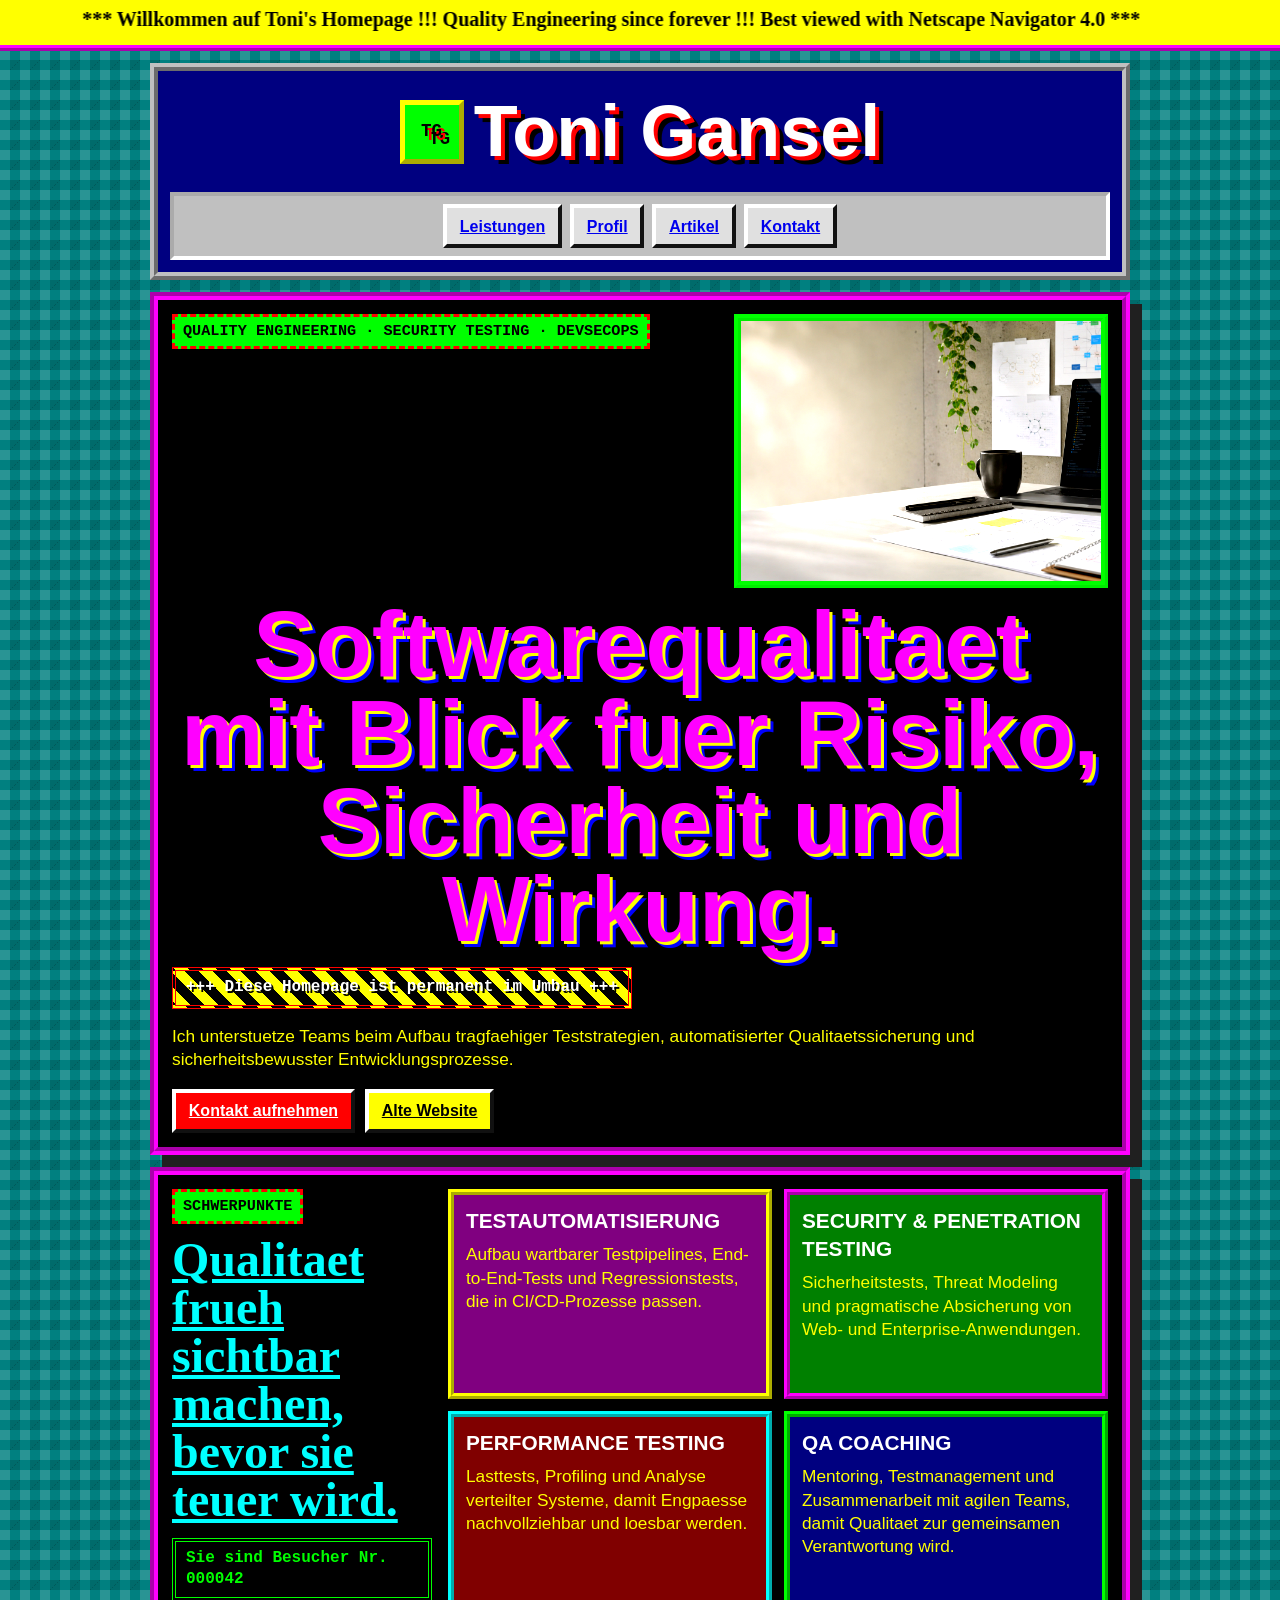
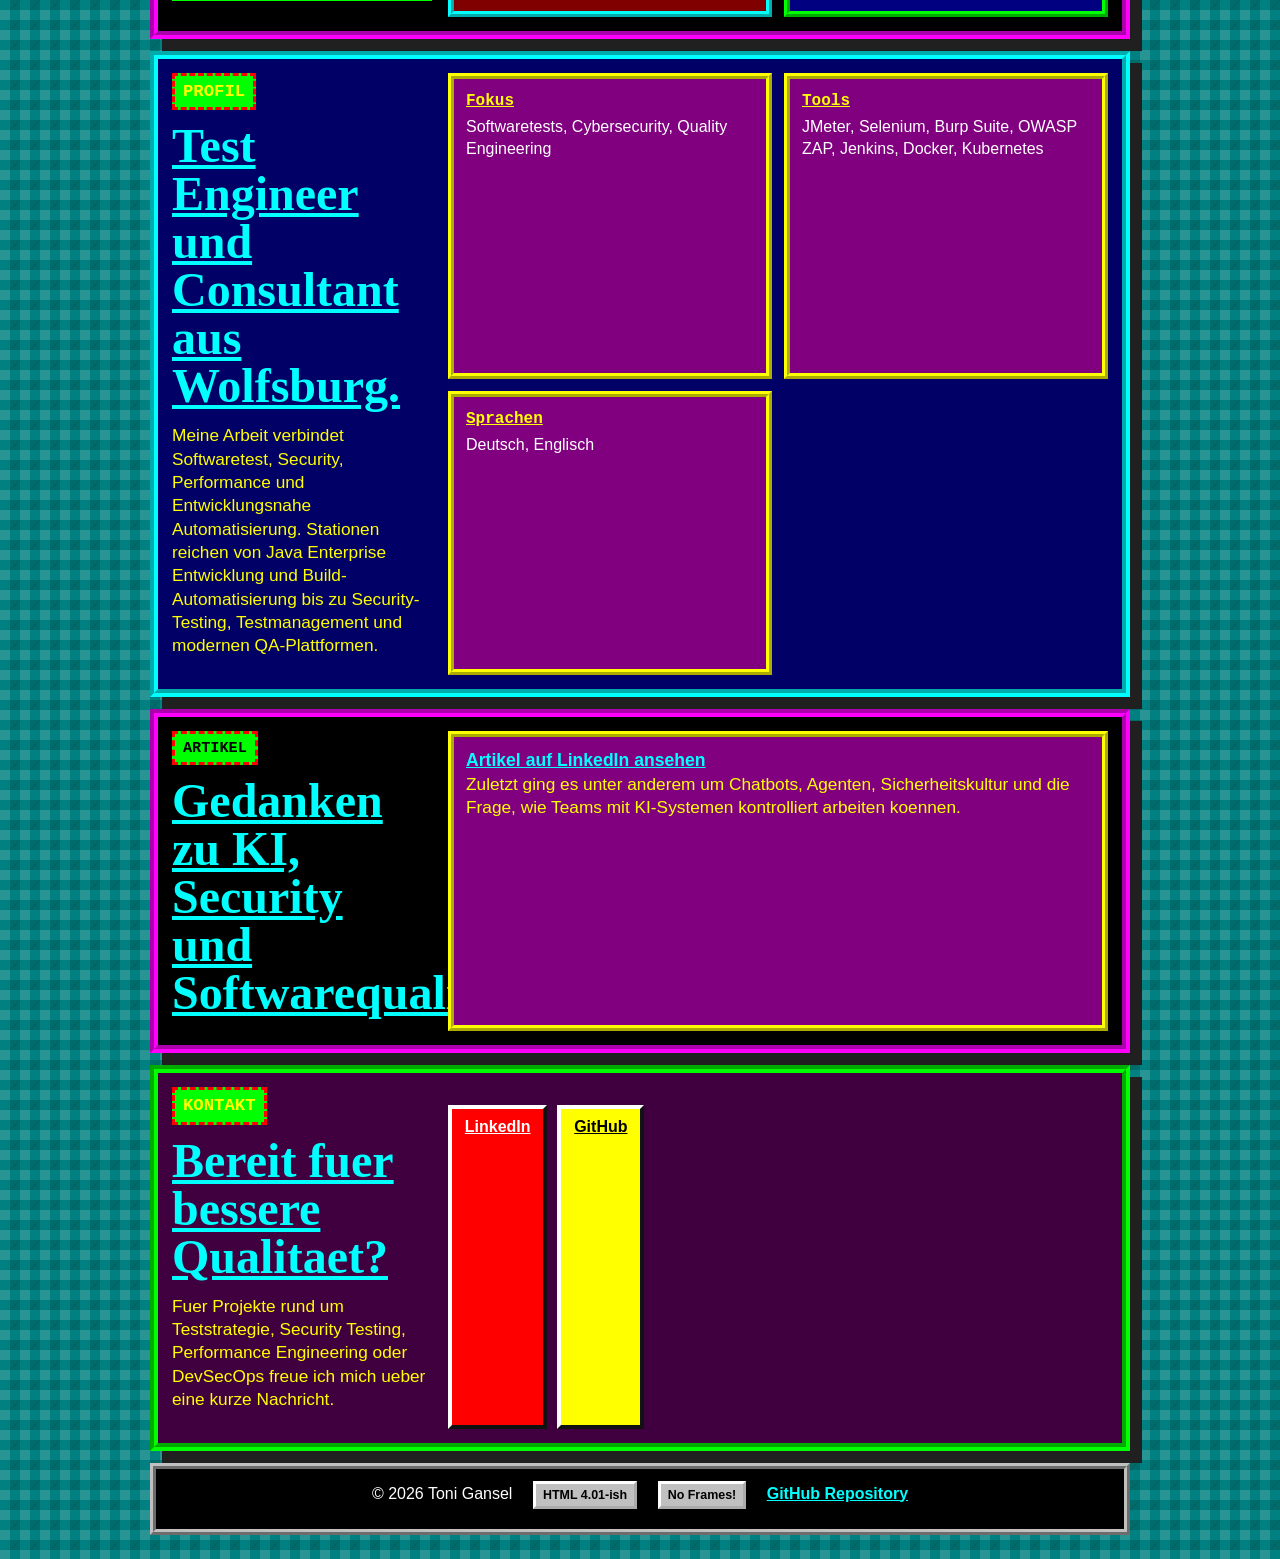
==== index.html @ 84cd5fd4 "Initialize personal website" ====
<!doctype html>
<html lang="de">
  <head>
    <meta charset="utf-8">
    <meta name="viewport" content="width=device-width, initial-scale=1">
    <title>Toni Gansel | Quality Engineering & Security Testing</title>
    <meta
      name="description"
      content="Toni Gansel begleitet Teams bei Quality Engineering, Security Testing, Testautomatisierung, Performance Testing und DevSecOps."
    >
    <meta property="og:title" content="Toni Gansel | Quality Engineering & Security Testing">
    <meta
      property="og:description"
      content="Quality Engineering, Security Testing, Testautomatisierung und DevSecOps fuer robuste Software."
    >
    <meta property="og:type" content="website">
    <meta property="og:image" content="assets/quality-workspace.png">
    <link rel="stylesheet" href="styles.css">
  </head>
  <body>
    <div class="top-strip">
      <marquee behavior="alternate" scrollamount="7">*** Willkommen auf Toni's Homepage !!! Quality Engineering since forever !!! Best viewed with Netscape Navigator 4.0 ***</marquee>
    </div>
    <header class="site-header" aria-label="Hauptnavigation">
      <a class="brand" href="#top" aria-label="Toni Gansel">
        <span class="brand-mark">TG</span>
        <span>Toni Gansel</span>
      </a>
      <nav class="nav-links">
        <a href="#leistungen">Leistungen</a>
        <a href="#profil">Profil</a>
        <a href="#artikel">Artikel</a>
        <a href="#kontakt">Kontakt</a>
      </nav>
    </header>

    <main id="top">
      <section class="hero" aria-labelledby="hero-title">
        <div class="hero-media" aria-hidden="true"></div>
        <div class="hero-overlay"></div>
        <div class="hero-content">
          <p class="eyebrow">Quality Engineering · Security Testing · DevSecOps</p>
          <h1 id="hero-title">Softwarequalitaet mit Blick fuer Risiko, Sicherheit und Wirkung.</h1>
          <p class="under-construction">+++ Diese Homepage ist permanent im Umbau +++</p>
          <p class="hero-copy">
            Ich unterstuetze Teams beim Aufbau tragfaehiger Teststrategien, automatisierter
            Qualitaetssicherung und sicherheitsbewusster Entwicklungsprozesse.
          </p>
          <div class="hero-actions" aria-label="Kontaktoptionen">
            <a class="button primary" href="https://de.linkedin.com/in/toni-gansel-814813245">Kontakt aufnehmen</a>
            <a class="button secondary" href="https://sites.google.com/view/tgansel/">Alte Website</a>
          </div>
        </div>
      </section>

      <section class="section intro" id="leistungen">
        <div>
          <p class="section-kicker">Schwerpunkte</p>
          <h2>Qualitaet frueh sichtbar machen, bevor sie teuer wird.</h2>
          <p class="visitor-counter">Sie sind Besucher Nr. <strong>000042</strong></p>
        </div>
        <div class="service-grid">
          <article class="service-card">
            <h3>Testautomatisierung</h3>
            <p>
              Aufbau wartbarer Testpipelines, End-to-End-Tests und Regressionstests,
              die in CI/CD-Prozesse passen.
            </p>
          </article>
          <article class="service-card">
            <h3>Security & Penetration Testing</h3>
            <p>
              Sicherheitstests, Threat Modeling und pragmatische Absicherung von
              Web- und Enterprise-Anwendungen.
            </p>
          </article>
          <article class="service-card">
            <h3>Performance Testing</h3>
            <p>
              Lasttests, Profiling und Analyse verteilter Systeme, damit Engpaesse
              nachvollziehbar und loesbar werden.
            </p>
          </article>
          <article class="service-card">
            <h3>QA Coaching</h3>
            <p>
              Mentoring, Testmanagement und Zusammenarbeit mit agilen Teams, damit
              Qualitaet zur gemeinsamen Verantwortung wird.
            </p>
          </article>
        </div>
      </section>

      <section class="band" id="profil">
        <div class="profile-layout">
          <div>
            <p class="section-kicker">Profil</p>
            <h2>Test Engineer und Consultant aus Wolfsburg.</h2>
            <p>
              Meine Arbeit verbindet Softwaretest, Security, Performance und
              Entwicklungsnahe Automatisierung. Stationen reichen von Java Enterprise
              Entwicklung und Build-Automatisierung bis zu Security-Testing,
              Testmanagement und modernen QA-Plattformen.
            </p>
          </div>
          <dl class="facts">
            <div>
              <dt>Fokus</dt>
              <dd>Softwaretests, Cybersecurity, Quality Engineering</dd>
            </div>
            <div>
              <dt>Tools</dt>
              <dd>JMeter, Selenium, Burp Suite, OWASP ZAP, Jenkins, Docker, Kubernetes</dd>
            </div>
            <div>
              <dt>Sprachen</dt>
              <dd>Deutsch, Englisch</dd>
            </div>
          </dl>
        </div>
      </section>

      <section class="section split" id="artikel">
        <div>
          <p class="section-kicker">Artikel</p>
          <h2>Gedanken zu KI, Security und Softwarequalitaet.</h2>
        </div>
        <div class="article-list">
          <a href="https://www.linkedin.com/in/toni-gansel-814813245/recent-activity/articles/" rel="me">
            Artikel auf LinkedIn ansehen
          </a>
          <p>
            Zuletzt ging es unter anderem um Chatbots, Agenten, Sicherheitskultur
            und die Frage, wie Teams mit KI-Systemen kontrolliert arbeiten koennen.
          </p>
        </div>
      </section>

      <section class="contact-band" id="kontakt">
        <div>
          <p class="section-kicker">Kontakt</p>
          <h2>Bereit fuer bessere Qualitaet?</h2>
          <p>
            Fuer Projekte rund um Teststrategie, Security Testing, Performance
            Engineering oder DevSecOps freue ich mich ueber eine kurze Nachricht.
          </p>
        </div>
        <div class="contact-actions">
          <a class="button primary" href="https://de.linkedin.com/in/toni-gansel-814813245">LinkedIn</a>
          <a class="button secondary" href="https://github.com/t0nigansel">GitHub</a>
        </div>
      </section>
    </main>

    <footer class="site-footer">
      <span>&copy; 2026 Toni Gansel</span>
      <span class="badge">HTML 4.01-ish</span>
      <span class="badge">No Frames!</span>
      <a href="https://github.com/t0nigansel/tgansel.github.io">GitHub Repository</a>
    </footer>
  </body>
</html>
---- styles.css ----
:root {
  color-scheme: light;
  font-family: "Comic Sans MS", "Comic Sans", "Trebuchet MS", Arial, sans-serif;
}

* {
  box-sizing: border-box;
}

html {
  scroll-behavior: auto;
}

body {
  margin: 0;
  color: #ffff00;
  line-height: 1.35;
  background-color: #008080;
  background-image:
    linear-gradient(45deg, rgba(255, 255, 255, 0.16) 25%, transparent 25%),
    linear-gradient(-45deg, rgba(0, 0, 0, 0.16) 25%, transparent 25%),
    linear-gradient(45deg, transparent 75%, rgba(255, 255, 255, 0.16) 75%),
    linear-gradient(-45deg, transparent 75%, rgba(0, 0, 0, 0.16) 75%);
  background-position: 0 0, 0 10px, 10px -10px, -10px 0;
  background-size: 20px 20px;
}

a {
  color: #00ffff;
  font-weight: bold;
  text-decoration: underline;
}

a:visited {
  color: #ff99ff;
}

a:hover {
  color: #ffffff;
  background: #ff00ff;
}

.top-strip {
  padding: 0.35rem;
  color: #000000;
  background: #ffff00;
  border-bottom: 6px ridge #ff00ff;
  font-family: "Times New Roman", Times, serif;
  font-size: 1.25rem;
  font-weight: bold;
}

.site-header {
  width: min(980px, calc(100% - 18px));
  margin: 12px auto 0;
  padding: 12px;
  color: #ffffff;
  background: #000080;
  border: 8px ridge #c0c0c0;
  text-align: center;
}

.brand {
  display: inline-flex;
  align-items: center;
  gap: 10px;
  margin-bottom: 12px;
  color: #ffffff;
  font-family: Impact, "Arial Black", sans-serif;
  font-size: clamp(2rem, 7vw, 4.5rem);
  text-decoration: blink;
  text-shadow: 4px 4px 0 #ff0000, 8px 8px 0 #000000;
}

.brand-mark {
  display: inline-grid;
  width: 64px;
  height: 64px;
  place-items: center;
  color: #000000;
  background: #00ff00;
  border: 5px outset #ffff00;
  font-family: "Courier New", monospace;
  font-size: 1.1rem;
}

.nav-links {
  display: flex;
  flex-wrap: wrap;
  justify-content: center;
  gap: 8px;
  padding: 8px;
  background: #c0c0c0;
  border: 4px inset #ffffff;
}

.nav-links a,
.button {
  display: inline-block;
  padding: 0.45rem 0.8rem;
  color: #0000ee;
  background: #e0e0e0;
  border-width: 4px;
  border-style: outset;
  border-color: #ffffff #666666 #666666 #ffffff;
  font-family: Arial, sans-serif;
  font-size: 1rem;
  font-weight: bold;
  text-decoration: underline;
}

.nav-links a:active,
.button:active {
  border-style: inset;
}

.hero,
.section,
.band,
.contact-band {
  width: min(980px, calc(100% - 18px));
  margin: 12px auto;
  padding: 14px;
  background: #000000;
  border: 8px groove #ff00ff;
  box-shadow: 12px 12px 0 #202020;
}

.hero {
  position: relative;
  min-height: 0;
  overflow: hidden;
}

.hero::before {
  content: "";
  float: right;
  width: min(42%, 360px);
  height: 260px;
  margin: 0 0 12px 18px;
  background-image: url("assets/quality-workspace.png");
  background-size: cover;
  background-position: center;
  border: 7px ridge #00ff00;
  filter: contrast(1.6) saturate(1.7);
}

.hero-media,
.hero-overlay {
  display: none;
}

.hero-content {
  position: relative;
}

.eyebrow,
.section-kicker {
  display: inline-block;
  margin: 0 0 12px;
  padding: 4px 8px;
  color: #000000;
  background: #00ff00;
  border: 3px dashed #ff0000;
  font-family: "Courier New", monospace;
  font-size: 0.95rem;
  font-weight: bold;
  text-transform: uppercase;
}

h1,
h2,
h3,
p {
  margin-top: 0;
}

h1 {
  margin-bottom: 14px;
  color: #ff00ff;
  font-family: Impact, "Arial Black", sans-serif;
  font-size: clamp(2.4rem, 8vw, 5.8rem);
  line-height: 0.95;
  letter-spacing: 0;
  text-align: center;
  text-shadow: 3px 3px 0 #ffff00, 6px 6px 0 #0000ff;
}

h2 {
  margin-bottom: 14px;
  color: #00ffff;
  font-family: "Times New Roman", Times, serif;
  font-size: clamp(1.8rem, 5vw, 3rem);
  line-height: 1;
  text-decoration: underline;
}

h3 {
  margin-bottom: 8px;
  color: #ffffff;
  font-size: 1.3rem;
  text-transform: uppercase;
}

.hero-copy,
.service-card p,
.profile-layout p,
.article-list p,
.contact-band p {
  color: #ffff00;
  font-size: 1.08rem;
}

.under-construction,
.visitor-counter {
  display: inline-block;
  padding: 6px 10px;
  color: #000000;
  background: repeating-linear-gradient(45deg, #ffff00 0 10px, #000000 10px 20px);
  border: 4px double #ff0000;
  font-family: "Courier New", monospace;
  font-weight: bold;
}

.under-construction {
  color: #ffffff;
  text-shadow: 2px 2px 0 #000000;
}

.visitor-counter {
  display: block;
  max-width: max-content;
  color: #00ff00;
  background: #000000;
  border-color: #00ff00;
}

.hero-actions,
.contact-actions {
  display: flex;
  flex-wrap: wrap;
  gap: 10px;
  margin-top: 18px;
}

.button.primary {
  color: #ffffff;
  background: #ff0000;
}

.button.secondary {
  color: #000000;
  background: #ffff00;
}

.intro,
.split,
.profile-layout,
.contact-band {
  display: grid;
  grid-template-columns: 260px minmax(0, 1fr);
  gap: 16px;
}

.service-grid,
.facts {
  display: grid;
  grid-template-columns: repeat(2, minmax(0, 1fr));
  gap: 12px;
}

.service-card,
.facts div,
.article-list {
  padding: 12px;
  color: #ffffff;
  background: #800080;
  border: 6px ridge #ffff00;
}

.service-card:nth-child(2) {
  background: #008000;
  border-color: #ff00ff;
}

.service-card:nth-child(3) {
  background: #800000;
  border-color: #00ffff;
}

.service-card:nth-child(4) {
  background: #000080;
  border-color: #00ff00;
}

.band {
  background: #000066;
  border-color: #00ffff;
}

.facts {
  margin: 0;
}

.facts dt {
  color: #ffff00;
  font-family: "Courier New", monospace;
  font-weight: bold;
  text-decoration: underline;
}

.facts dd {
  margin: 4px 0 0;
  color: #ffffff;
}

.article-list {
  font-size: 1.1rem;
}

.contact-band {
  background: #400040;
  border-color: #00ff00;
}

.site-footer {
  width: min(980px, calc(100% - 18px));
  margin: 12px auto 24px;
  padding: 12px;
  color: #ffffff;
  background: #000000;
  border: 6px ridge #c0c0c0;
  text-align: center;
}

.site-footer > * {
  margin: 0 8px 8px;
}

.badge {
  display: inline-block;
  padding: 3px 7px;
  color: #000000;
  background: #c0c0c0;
  border: 3px outset #ffffff;
  font-family: Arial, sans-serif;
  font-size: 0.78rem;
  font-weight: bold;
}

@media (max-width: 760px) {
  .brand {
    font-size: 2.35rem;
    text-shadow: 3px 3px 0 #ff0000, 6px 6px 0 #000000;
  }

  .brand-mark {
    width: 48px;
    height: 48px;
  }

  .hero::before {
    float: none;
    display: block;
    width: 100%;
    height: 190px;
    margin: 0 0 14px;
  }

  .intro,
  .split,
  .profile-layout,
  .contact-band,
  .service-grid,
  .facts {
    grid-template-columns: 1fr;
  }

  .button {
    width: 100%;
    text-align: center;
  }
}
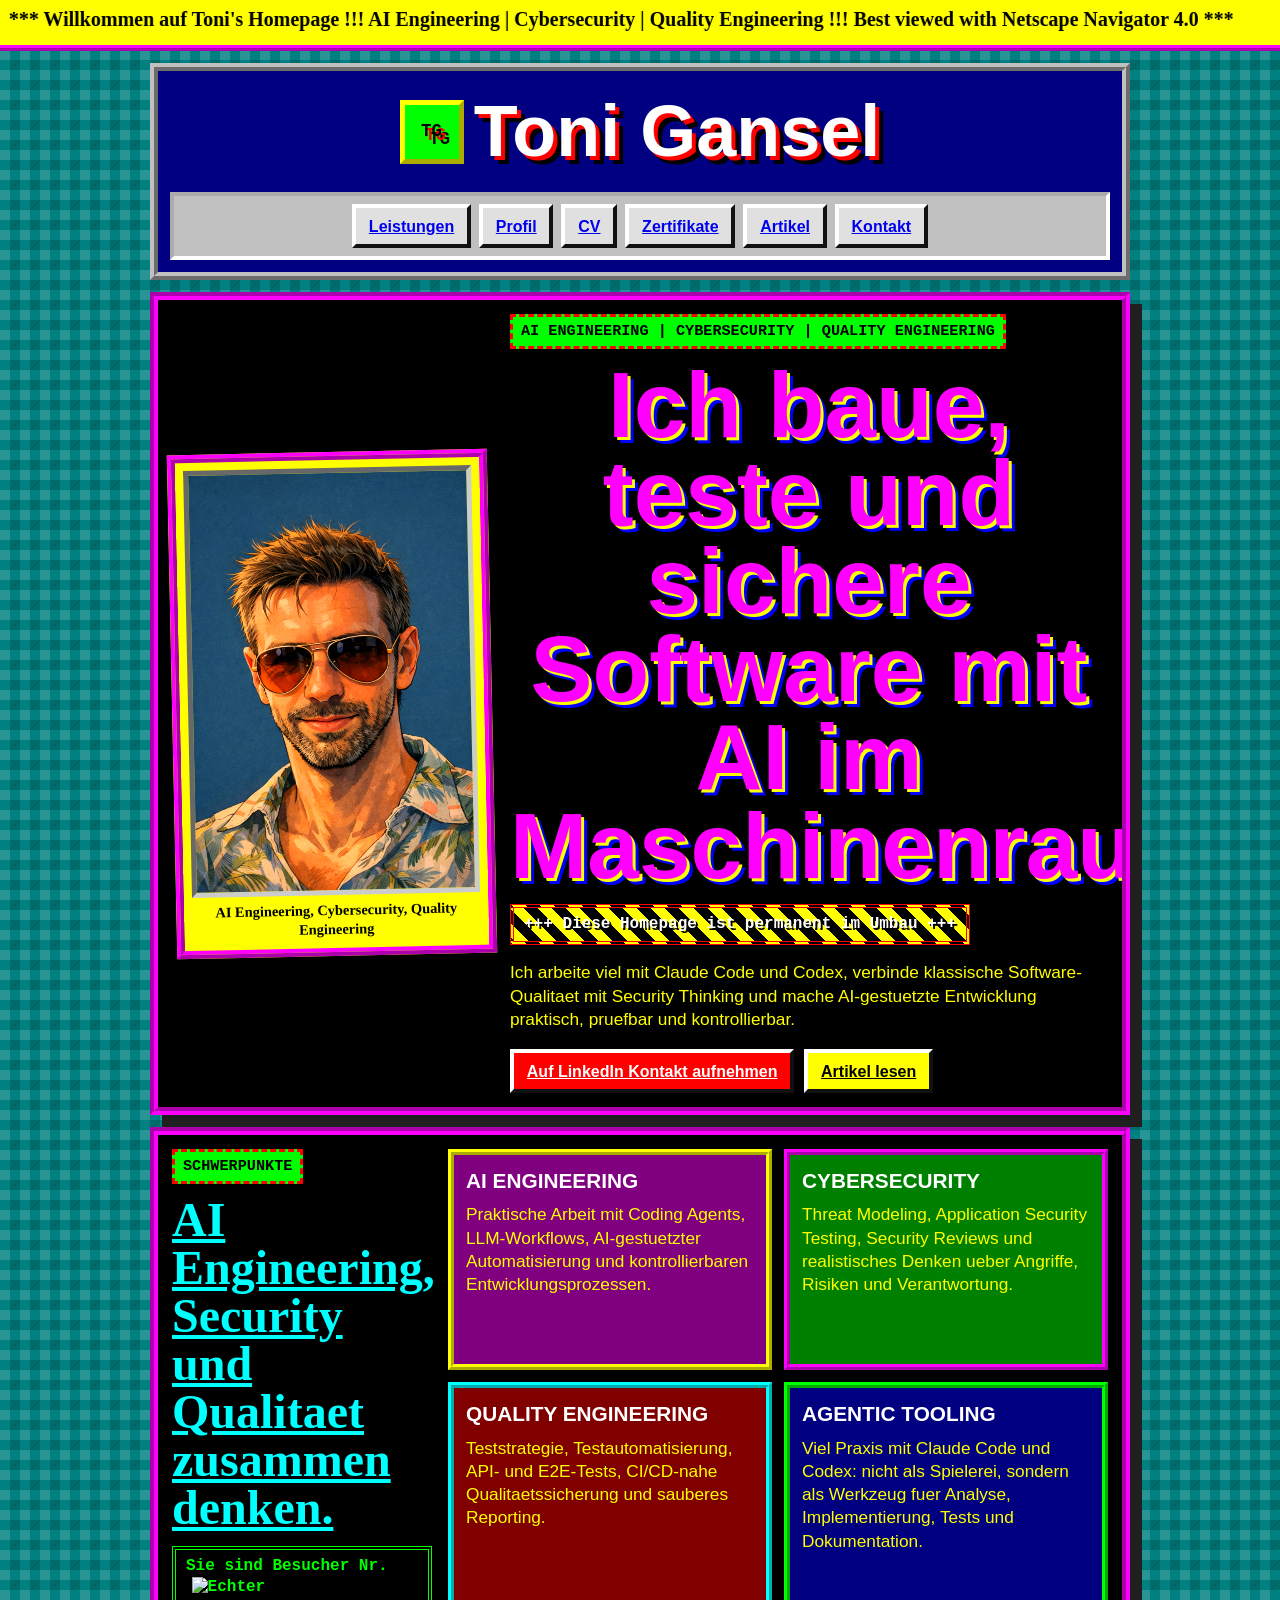
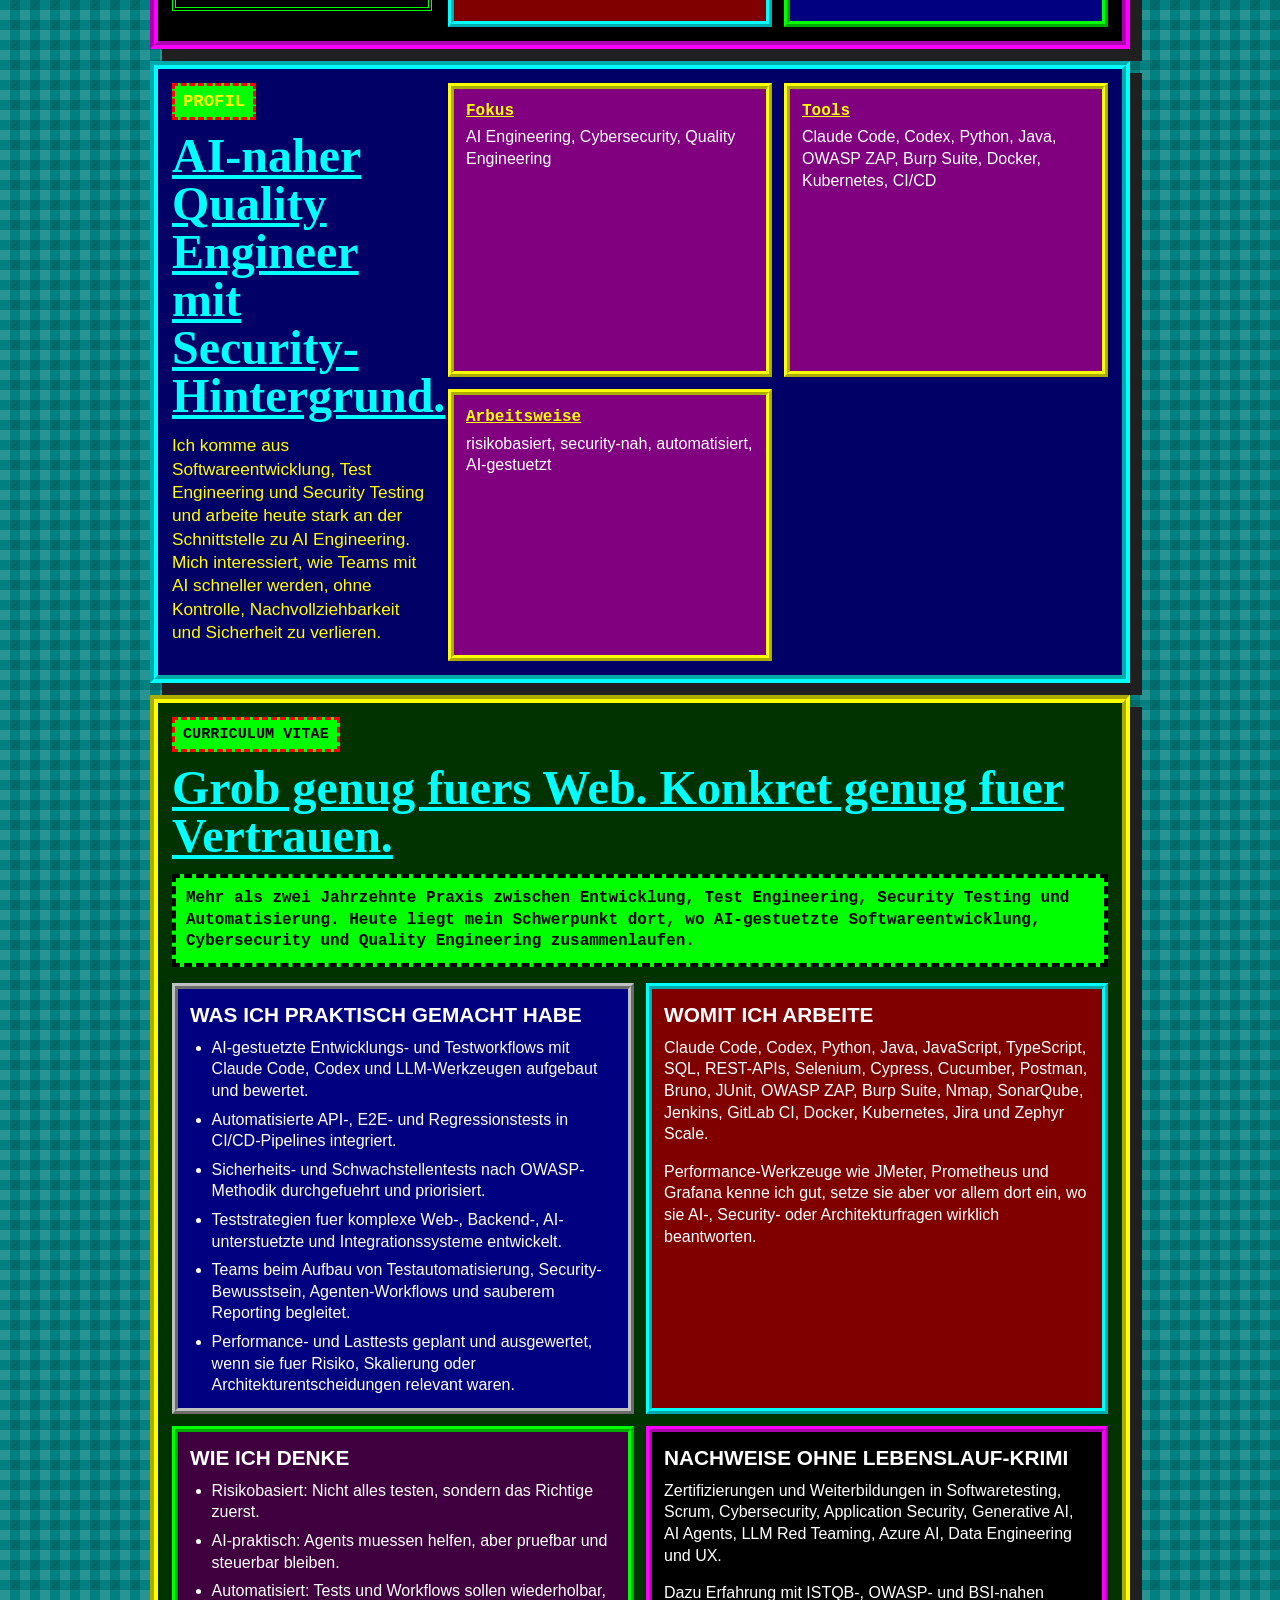
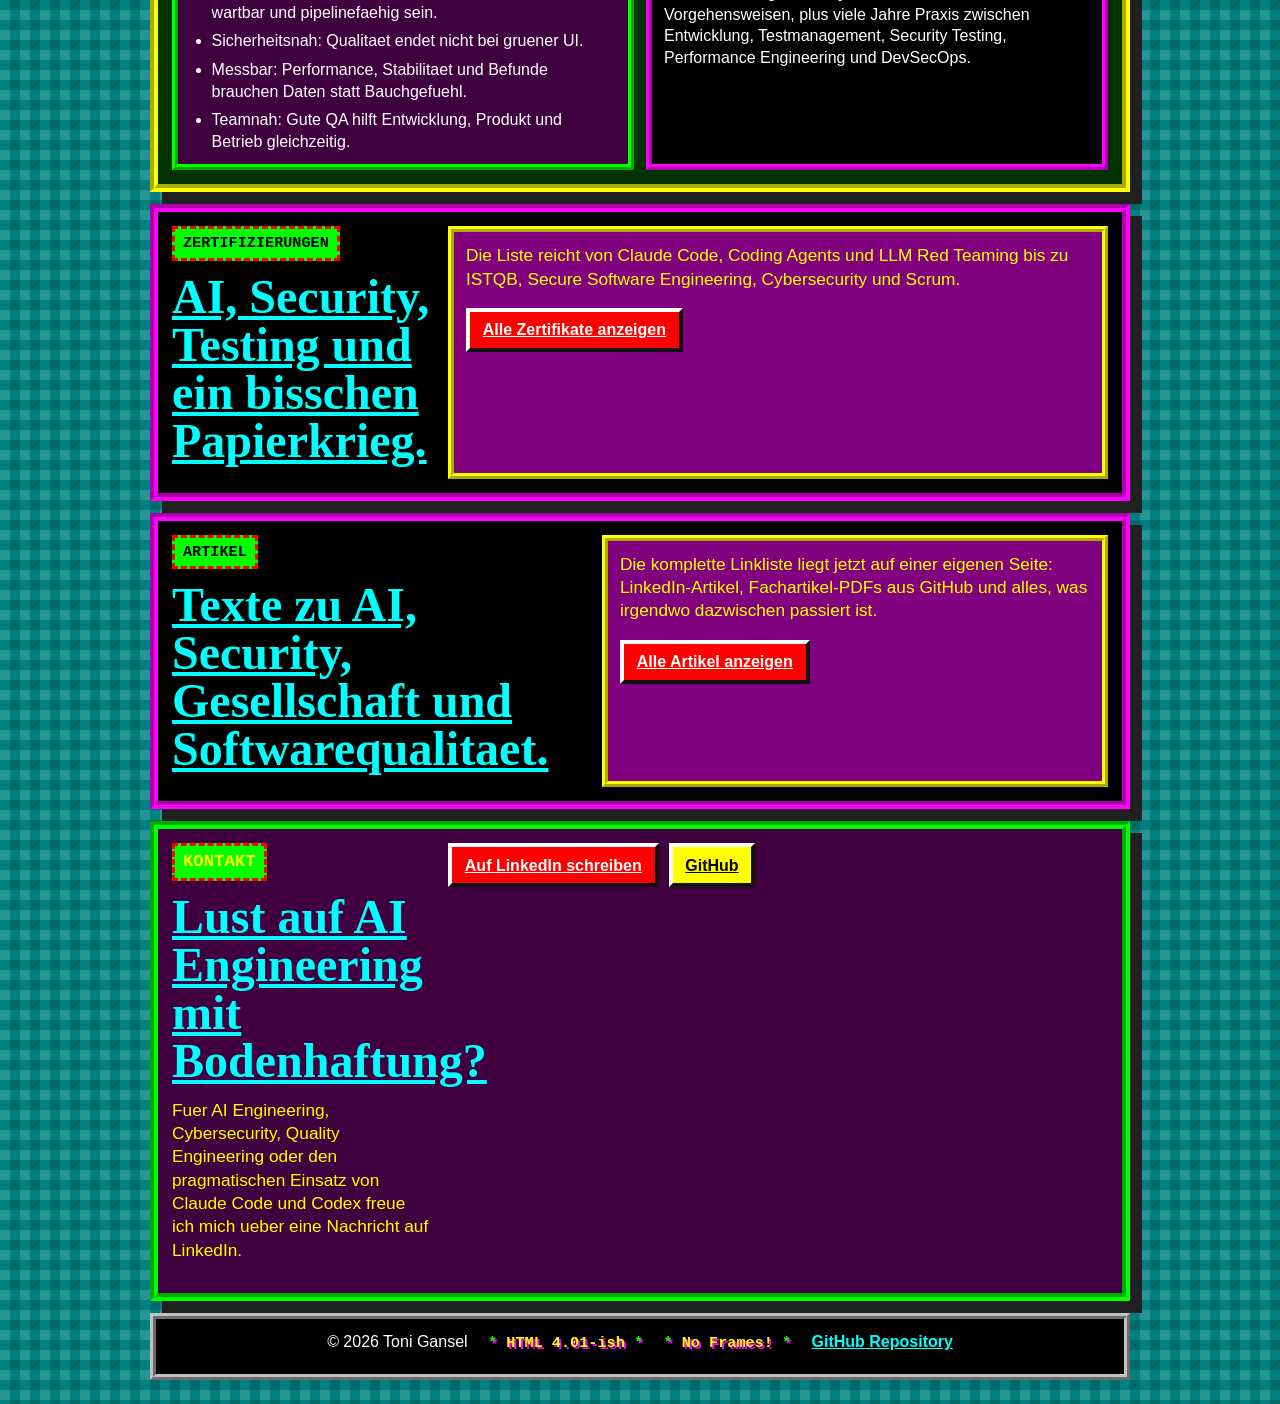
==== commit 4d7541ee: "Refresh personal website content" ====
--- a/index.html
+++ b/index.html
@@ -3,23 +3,23 @@
   <head>
     <meta charset="utf-8">
     <meta name="viewport" content="width=device-width, initial-scale=1">
-    <title>Toni Gansel | Quality Engineering & Security Testing</title>
+    <title>Toni Gansel | AI Engineering, Cybersecurity & Quality Engineering</title>
     <meta
       name="description"
-      content="Toni Gansel begleitet Teams bei Quality Engineering, Security Testing, Testautomatisierung, Performance Testing und DevSecOps."
+      content="Toni Gansel arbeitet an AI Engineering, Cybersecurity und Quality Engineering mit Claude Code, Codex, Testautomatisierung und Security Thinking."
     >
-    <meta property="og:title" content="Toni Gansel | Quality Engineering & Security Testing">
+    <meta property="og:title" content="Toni Gansel | AI Engineering, Cybersecurity & Quality Engineering">
     <meta
       property="og:description"
-      content="Quality Engineering, Security Testing, Testautomatisierung und DevSecOps fuer robuste Software."
+      content="AI Engineering, Cybersecurity und Quality Engineering fuer robuste, nachvollziehbare Software."
     >
     <meta property="og:type" content="website">
-    <meta property="og:image" content="assets/quality-workspace.png">
+    <meta property="og:image" content="assets/toni-profile.jpeg">
     <link rel="stylesheet" href="styles.css">
   </head>
   <body>
     <div class="top-strip">
-      <marquee behavior="alternate" scrollamount="7">*** Willkommen auf Toni's Homepage !!! Quality Engineering since forever !!! Best viewed with Netscape Navigator 4.0 ***</marquee>
+      <marquee behavior="alternate" scrollamount="7">*** Willkommen auf Toni's Homepage !!! AI Engineering | Cybersecurity | Quality Engineering !!! Best viewed with Netscape Navigator 4.0 ***</marquee>
     </div>
     <header class="site-header" aria-label="Hauptnavigation">
       <a class="brand" href="#top" aria-label="Toni Gansel">
@@ -29,26 +29,31 @@
       <nav class="nav-links">
         <a href="#leistungen">Leistungen</a>
         <a href="#profil">Profil</a>
-        <a href="#artikel">Artikel</a>
+        <a href="#cv">CV</a>
+        <a href="certifications.html">Zertifikate</a>
+        <a href="articles.html">Artikel</a>
         <a href="#kontakt">Kontakt</a>
       </nav>
     </header>
 
     <main id="top">
       <section class="hero" aria-labelledby="hero-title">
-        <div class="hero-media" aria-hidden="true"></div>
-        <div class="hero-overlay"></div>
+        <figure class="hero-photo">
+          <img src="assets/toni-profile.jpeg" alt="Portrait von Toni Gansel">
+          <figcaption>AI Engineering, Cybersecurity, Quality Engineering</figcaption>
+        </figure>
         <div class="hero-content">
-          <p class="eyebrow">Quality Engineering · Security Testing · DevSecOps</p>
-          <h1 id="hero-title">Softwarequalitaet mit Blick fuer Risiko, Sicherheit und Wirkung.</h1>
+          <p class="eyebrow">AI Engineering | Cybersecurity | Quality Engineering</p>
+          <h1 id="hero-title">Ich baue, teste und sichere Software mit AI im Maschinenraum.</h1>
           <p class="under-construction">+++ Diese Homepage ist permanent im Umbau +++</p>
           <p class="hero-copy">
-            Ich unterstuetze Teams beim Aufbau tragfaehiger Teststrategien, automatisierter
-            Qualitaetssicherung und sicherheitsbewusster Entwicklungsprozesse.
+            Ich arbeite viel mit Claude Code und Codex, verbinde klassische
+            Software-Qualitaet mit Security Thinking und mache AI-gestuetzte
+            Entwicklung praktisch, pruefbar und kontrollierbar.
           </p>
           <div class="hero-actions" aria-label="Kontaktoptionen">
-            <a class="button primary" href="https://de.linkedin.com/in/toni-gansel-814813245">Kontakt aufnehmen</a>
-            <a class="button secondary" href="https://sites.google.com/view/tgansel/">Alte Website</a>
+            <a class="button primary" href="https://de.linkedin.com/in/toni-gansel-814813245">Auf LinkedIn Kontakt aufnehmen</a>
+            <a class="button secondary" href="articles.html">Artikel lesen</a>
           </div>
         </div>
       </section>
@@ -56,36 +61,42 @@
       <section class="section intro" id="leistungen">
         <div>
           <p class="section-kicker">Schwerpunkte</p>
-          <h2>Qualitaet frueh sichtbar machen, bevor sie teuer wird.</h2>
-          <p class="visitor-counter">Sie sind Besucher Nr. <strong>000042</strong></p>
+          <h2>AI Engineering, Security und Qualitaet zusammen denken.</h2>
+          <p class="visitor-counter">
+            Sie sind Besucher Nr.
+            <img
+              src="https://hits.sh/t0nigansel.github.io.svg?label=&color=ff00ff&labelColor=000000"
+              alt="Echter Besucherzaehler fuer diese Website"
+            >
+          </p>
         </div>
         <div class="service-grid">
           <article class="service-card">
-            <h3>Testautomatisierung</h3>
-            <p>
-              Aufbau wartbarer Testpipelines, End-to-End-Tests und Regressionstests,
-              die in CI/CD-Prozesse passen.
-            </p>
-          </article>
-          <article class="service-card">
-            <h3>Security & Penetration Testing</h3>
-            <p>
-              Sicherheitstests, Threat Modeling und pragmatische Absicherung von
-              Web- und Enterprise-Anwendungen.
-            </p>
-          </article>
-          <article class="service-card">
-            <h3>Performance Testing</h3>
-            <p>
-              Lasttests, Profiling und Analyse verteilter Systeme, damit Engpaesse
-              nachvollziehbar und loesbar werden.
-            </p>
-          </article>
-          <article class="service-card">
-            <h3>QA Coaching</h3>
-            <p>
-              Mentoring, Testmanagement und Zusammenarbeit mit agilen Teams, damit
-              Qualitaet zur gemeinsamen Verantwortung wird.
+            <h3>AI Engineering</h3>
+            <p>
+              Praktische Arbeit mit Coding Agents, LLM-Workflows, AI-gestuetzter
+              Automatisierung und kontrollierbaren Entwicklungsprozessen.
+            </p>
+          </article>
+          <article class="service-card">
+            <h3>Cybersecurity</h3>
+            <p>
+              Threat Modeling, Application Security Testing, Security Reviews und
+              realistisches Denken ueber Angriffe, Risiken und Verantwortung.
+            </p>
+          </article>
+          <article class="service-card">
+            <h3>Quality Engineering</h3>
+            <p>
+              Teststrategie, Testautomatisierung, API- und E2E-Tests, CI/CD-nahe
+              Qualitaetssicherung und sauberes Reporting.
+            </p>
+          </article>
+          <article class="service-card">
+            <h3>Agentic Tooling</h3>
+            <p>
+              Viel Praxis mit Claude Code und Codex: nicht als Spielerei, sondern
+              als Werkzeug fuer Analyse, Implementierung, Tests und Dokumentation.
             </p>
           </article>
         </div>
@@ -93,60 +104,140 @@
 
       <section class="band" id="profil">
         <div class="profile-layout">
-          <div>
+          <div class="profile-copy">
             <p class="section-kicker">Profil</p>
-            <h2>Test Engineer und Consultant aus Wolfsburg.</h2>
-            <p>
-              Meine Arbeit verbindet Softwaretest, Security, Performance und
-              Entwicklungsnahe Automatisierung. Stationen reichen von Java Enterprise
-              Entwicklung und Build-Automatisierung bis zu Security-Testing,
-              Testmanagement und modernen QA-Plattformen.
+            <h2>AI-naher Quality Engineer mit Security-Hintergrund.</h2>
+            <p>
+              Ich komme aus Softwareentwicklung, Test Engineering und Security Testing
+              und arbeite heute stark an der Schnittstelle zu AI Engineering. Mich
+              interessiert, wie Teams mit AI schneller werden, ohne Kontrolle,
+              Nachvollziehbarkeit und Sicherheit zu verlieren.
             </p>
           </div>
           <dl class="facts">
             <div>
               <dt>Fokus</dt>
-              <dd>Softwaretests, Cybersecurity, Quality Engineering</dd>
+              <dd>AI Engineering, Cybersecurity, Quality Engineering</dd>
             </div>
             <div>
               <dt>Tools</dt>
-              <dd>JMeter, Selenium, Burp Suite, OWASP ZAP, Jenkins, Docker, Kubernetes</dd>
+              <dd>Claude Code, Codex, Python, Java, OWASP ZAP, Burp Suite, Docker, Kubernetes, CI/CD</dd>
             </div>
             <div>
-              <dt>Sprachen</dt>
-              <dd>Deutsch, Englisch</dd>
+              <dt>Arbeitsweise</dt>
+              <dd>risikobasiert, security-nah, automatisiert, AI-gestuetzt</dd>
             </div>
           </dl>
         </div>
       </section>
 
-      <section class="section split" id="artikel">
+      <section class="section cv-section" id="cv">
+        <div>
+          <p class="section-kicker">Curriculum Vitae</p>
+          <h2>Grob genug fuers Web. Konkret genug fuer Vertrauen.</h2>
+          <p class="privacy-note">
+            Mehr als zwei Jahrzehnte Praxis zwischen Entwicklung, Test Engineering,
+            Security Testing und Automatisierung. Heute liegt mein Schwerpunkt dort,
+            wo AI-gestuetzte Softwareentwicklung, Cybersecurity und Quality
+            Engineering zusammenlaufen.
+          </p>
+        </div>
+        <div class="cv-board">
+          <article class="cv-box">
+            <h3>Was ich praktisch gemacht habe</h3>
+            <ul>
+              <li>AI-gestuetzte Entwicklungs- und Testworkflows mit Claude Code, Codex und LLM-Werkzeugen aufgebaut und bewertet.</li>
+              <li>Automatisierte API-, E2E- und Regressionstests in CI/CD-Pipelines integriert.</li>
+              <li>Sicherheits- und Schwachstellentests nach OWASP-Methodik durchgefuehrt und priorisiert.</li>
+              <li>Teststrategien fuer komplexe Web-, Backend-, AI-unterstuetzte und Integrationssysteme entwickelt.</li>
+              <li>Teams beim Aufbau von Testautomatisierung, Security-Bewusstsein, Agenten-Workflows und sauberem Reporting begleitet.</li>
+              <li>Performance- und Lasttests geplant und ausgewertet, wenn sie fuer Risiko, Skalierung oder Architekturentscheidungen relevant waren.</li>
+            </ul>
+          </article>
+
+          <article class="cv-box">
+            <h3>Womit ich arbeite</h3>
+            <p>
+              Claude Code, Codex, Python, Java, JavaScript, TypeScript, SQL,
+              REST-APIs, Selenium, Cypress, Cucumber, Postman, Bruno, JUnit,
+              OWASP ZAP, Burp Suite, Nmap, SonarQube, Jenkins, GitLab CI,
+              Docker, Kubernetes, Jira und Zephyr Scale.
+            </p>
+            <p>
+              Performance-Werkzeuge wie JMeter, Prometheus und Grafana kenne ich gut,
+              setze sie aber vor allem dort ein, wo sie AI-, Security- oder
+              Architekturfragen wirklich beantworten.
+            </p>
+          </article>
+
+          <article class="cv-box">
+            <h3>Wie ich denke</h3>
+            <ul>
+              <li>Risikobasiert: Nicht alles testen, sondern das Richtige zuerst.</li>
+              <li>AI-praktisch: Agents muessen helfen, aber pruefbar und steuerbar bleiben.</li>
+              <li>Automatisiert: Tests und Workflows sollen wiederholbar, wartbar und pipelinefaehig sein.</li>
+              <li>Sicherheitsnah: Qualitaet endet nicht bei gruener UI.</li>
+              <li>Messbar: Performance, Stabilitaet und Befunde brauchen Daten statt Bauchgefuehl.</li>
+              <li>Teamnah: Gute QA hilft Entwicklung, Produkt und Betrieb gleichzeitig.</li>
+            </ul>
+          </article>
+
+          <article class="cv-box">
+            <h3>Nachweise ohne Lebenslauf-Krimi</h3>
+            <p>
+              Zertifizierungen und Weiterbildungen in Softwaretesting, Scrum,
+              Cybersecurity, Application Security, Generative AI, AI Agents,
+              LLM Red Teaming, Azure AI, Data Engineering und UX.
+            </p>
+            <p>
+              Dazu Erfahrung mit ISTQB-, OWASP- und BSI-nahen Vorgehensweisen,
+              plus viele Jahre Praxis zwischen Entwicklung, Testmanagement,
+              Security Testing, Performance Engineering und DevSecOps.
+            </p>
+          </article>
+        </div>
+      </section>
+
+      <section class="section split" id="zertifikate">
+        <div>
+          <p class="section-kicker">Zertifizierungen</p>
+          <h2>AI, Security, Testing und ein bisschen Papierkrieg.</h2>
+        </div>
+        <div class="article-list teaser-list">
+          <p>
+            Die Liste reicht von Claude Code, Coding Agents und LLM Red Teaming
+            bis zu ISTQB, Secure Software Engineering, Cybersecurity und Scrum.
+          </p>
+          <a class="button primary" href="certifications.html">Alle Zertifikate anzeigen</a>
+        </div>
+      </section>
+
+      <section class="section split article-teaser" id="artikel">
         <div>
           <p class="section-kicker">Artikel</p>
-          <h2>Gedanken zu KI, Security und Softwarequalitaet.</h2>
-        </div>
-        <div class="article-list">
-          <a href="https://www.linkedin.com/in/toni-gansel-814813245/recent-activity/articles/" rel="me">
-            Artikel auf LinkedIn ansehen
-          </a>
+          <h2>Texte zu AI, Security, Gesellschaft und Softwarequalitaet.</h2>
+        </div>
+        <div class="article-list teaser-list">
           <p>
-            Zuletzt ging es unter anderem um Chatbots, Agenten, Sicherheitskultur
-            und die Frage, wie Teams mit KI-Systemen kontrolliert arbeiten koennen.
-          </p>
+            Die komplette Linkliste liegt jetzt auf einer eigenen Seite: LinkedIn-Artikel,
+            Fachartikel-PDFs aus GitHub und alles, was irgendwo dazwischen passiert ist.
+          </p>
+          <a class="button primary" href="articles.html">Alle Artikel anzeigen</a>
         </div>
       </section>
 
       <section class="contact-band" id="kontakt">
         <div>
           <p class="section-kicker">Kontakt</p>
-          <h2>Bereit fuer bessere Qualitaet?</h2>
+          <h2>Lust auf AI Engineering mit Bodenhaftung?</h2>
           <p>
-            Fuer Projekte rund um Teststrategie, Security Testing, Performance
-            Engineering oder DevSecOps freue ich mich ueber eine kurze Nachricht.
+            Fuer AI Engineering, Cybersecurity, Quality Engineering oder den
+            pragmatischen Einsatz von Claude Code und Codex freue ich mich ueber
+            eine Nachricht auf LinkedIn.
           </p>
         </div>
         <div class="contact-actions">
-          <a class="button primary" href="https://de.linkedin.com/in/toni-gansel-814813245">LinkedIn</a>
+          <a class="button primary" href="https://de.linkedin.com/in/toni-gansel-814813245">Auf LinkedIn schreiben</a>
           <a class="button secondary" href="https://github.com/t0nigansel">GitHub</a>
         </div>
       </section>
--- a/styles.css
+++ b/styles.css
@@ -130,19 +130,10 @@
   position: relative;
   min-height: 0;
   overflow: hidden;
-}
-
-.hero::before {
-  content: "";
-  float: right;
-  width: min(42%, 360px);
-  height: 260px;
-  margin: 0 0 12px 18px;
-  background-image: url("assets/quality-workspace.png");
-  background-size: cover;
-  background-position: center;
-  border: 7px ridge #00ff00;
-  filter: contrast(1.6) saturate(1.7);
+  display: grid;
+  grid-template-columns: minmax(220px, 320px) minmax(0, 1fr);
+  gap: 18px;
+  align-items: center;
 }
 
 .hero-media,
@@ -152,6 +143,31 @@
 
 .hero-content {
   position: relative;
+}
+
+.hero-photo {
+  margin: 0;
+  padding: 8px;
+  color: #000000;
+  background: #ffff00;
+  border: 8px ridge #ff00ff;
+  text-align: center;
+  transform: rotate(-1.2deg);
+}
+
+.hero-photo img {
+  display: block;
+  width: 100%;
+  height: auto;
+  border: 5px inset #c0c0c0;
+  filter: contrast(1.18) saturate(1.4);
+}
+
+.hero-photo figcaption {
+  margin-top: 6px;
+  font-family: "Comic Sans MS", "Comic Sans", cursive;
+  font-size: 0.9rem;
+  font-weight: bold;
 }
 
 .eyebrow,
@@ -235,12 +251,30 @@
   border-color: #00ff00;
 }
 
+.visitor-counter img {
+  display: inline-block;
+  height: 1.45rem;
+  margin-left: 0.35rem;
+  vertical-align: middle;
+  image-rendering: pixelated;
+}
+
 .hero-actions,
 .contact-actions {
   display: flex;
   flex-wrap: wrap;
+  align-items: flex-start;
   gap: 10px;
   margin-top: 18px;
+}
+
+.contact-actions {
+  align-self: start;
+  margin-top: 0;
+}
+
+.contact-actions .button {
+  flex: 0 0 auto;
 }
 
 .button.primary {
@@ -293,6 +327,62 @@
   border-color: #00ff00;
 }
 
+.cv-section {
+  background: #003300;
+  border-color: #ffff00;
+}
+
+.privacy-note {
+  padding: 10px;
+  color: #000000;
+  background: #00ff00;
+  border: 4px dashed #000000;
+  font-family: "Courier New", monospace;
+  font-weight: bold;
+}
+
+.cv-board {
+  display: grid;
+  grid-template-columns: repeat(2, minmax(0, 1fr));
+  gap: 12px;
+}
+
+.cv-box {
+  padding: 12px;
+  color: #ffffff;
+  background: #000080;
+  border: 6px ridge #c0c0c0;
+}
+
+.cv-box:nth-child(2) {
+  background: #800000;
+  border-color: #00ffff;
+}
+
+.cv-box:nth-child(3) {
+  background: #400040;
+  border-color: #00ff00;
+}
+
+.cv-box:nth-child(4) {
+  background: #000000;
+  border-color: #ff00ff;
+}
+
+.cv-box ul {
+  margin: 0;
+  padding-left: 1.35rem;
+}
+
+.cv-box li {
+  margin-bottom: 7px;
+}
+
+.cv-box p:last-child,
+.cv-box li:last-child {
+  margin-bottom: 0;
+}
+
 .band {
   background: #000066;
   border-color: #00ffff;
@@ -316,6 +406,108 @@
 
 .article-list {
   font-size: 1.1rem;
+}
+
+.teaser-list {
+  min-height: 170px;
+}
+
+.article-teaser {
+  grid-template-columns: minmax(320px, 0.9fr) minmax(0, 1.1fr);
+}
+
+.article-list code {
+  color: #00ff00;
+  background: #000000;
+}
+
+.article-links {
+  max-height: 520px;
+  margin: 14px 0 0;
+  padding: 12px 12px 12px 42px;
+  overflow: auto;
+  color: #ffffff;
+  background: #000000;
+  border: 5px inset #c0c0c0;
+  font-family: "Times New Roman", Times, serif;
+  columns: 2;
+}
+
+.article-links li {
+  break-inside: avoid;
+  margin: 0 0 7px;
+  padding: 2px 4px;
+  background: #000066;
+  border-bottom: 1px dashed #ffff00;
+}
+
+.article-links li:nth-child(odd) {
+  background: #330066;
+}
+
+.compact-links {
+  max-height: none;
+}
+
+.article-page {
+  background: #000066;
+  border-color: #00ff00;
+}
+
+.cert-section {
+  background: #101010;
+  border-color: #ffff00;
+}
+
+.cert-summary {
+  display: flex;
+  flex-wrap: wrap;
+  gap: 8px;
+}
+
+.cert-summary span {
+  display: inline-block;
+  padding: 6px 9px;
+  color: #000000;
+  background: #00ff00;
+  border: 4px outset #c0c0c0;
+  font-family: "Courier New", monospace;
+  font-weight: bold;
+}
+
+.cert-grid {
+  display: grid;
+  grid-template-columns: repeat(3, minmax(0, 1fr));
+  gap: 10px;
+}
+
+.cert-card {
+  min-height: 8rem;
+  padding: 10px;
+  color: #ffffff;
+  background: #000080;
+  border: 5px ridge #00ffff;
+}
+
+.cert-card:nth-child(3n + 2) {
+  background: #800000;
+  border-color: #ffff00;
+}
+
+.cert-card:nth-child(3n) {
+  background: #400040;
+  border-color: #00ff00;
+}
+
+.cert-card h3 {
+  font-size: 1rem;
+}
+
+.cert-card p {
+  margin-bottom: 0;
+  color: #ffff00;
+  font-family: "Courier New", monospace;
+  font-size: 0.92rem;
 }
 
 .contact-band {
@@ -339,13 +531,27 @@
 
 .badge {
   display: inline-block;
-  padding: 3px 7px;
-  color: #000000;
-  background: #c0c0c0;
-  border: 3px outset #ffffff;
-  font-family: Arial, sans-serif;
-  font-size: 0.78rem;
-  font-weight: bold;
+  padding: 0;
+  color: #ffff00;
+  background: transparent;
+  border: 0;
+  font-family: "Courier New", monospace;
+  font-size: 0.95rem;
+  font-weight: bold;
+  text-shadow: 2px 2px 0 #ff00ff;
+  animation: footer-blink 1s steps(2, start) infinite;
+}
+
+.badge::before,
+.badge::after {
+  color: #00ff00;
+  content: " * ";
+}
+
+@keyframes footer-blink {
+  50% {
+    opacity: 0.18;
+  }
 }
 
 @media (max-width: 760px) {
@@ -359,21 +565,20 @@
     height: 48px;
   }
 
-  .hero::before {
-    float: none;
-    display: block;
-    width: 100%;
-    height: 190px;
-    margin: 0 0 14px;
-  }
-
+  .hero,
   .intro,
   .split,
   .profile-layout,
   .contact-band,
   .service-grid,
-  .facts {
+  .facts,
+  .cv-board,
+  .cert-grid {
     grid-template-columns: 1fr;
+  }
+
+  .article-links {
+    columns: 1;
   }
 
   .button {
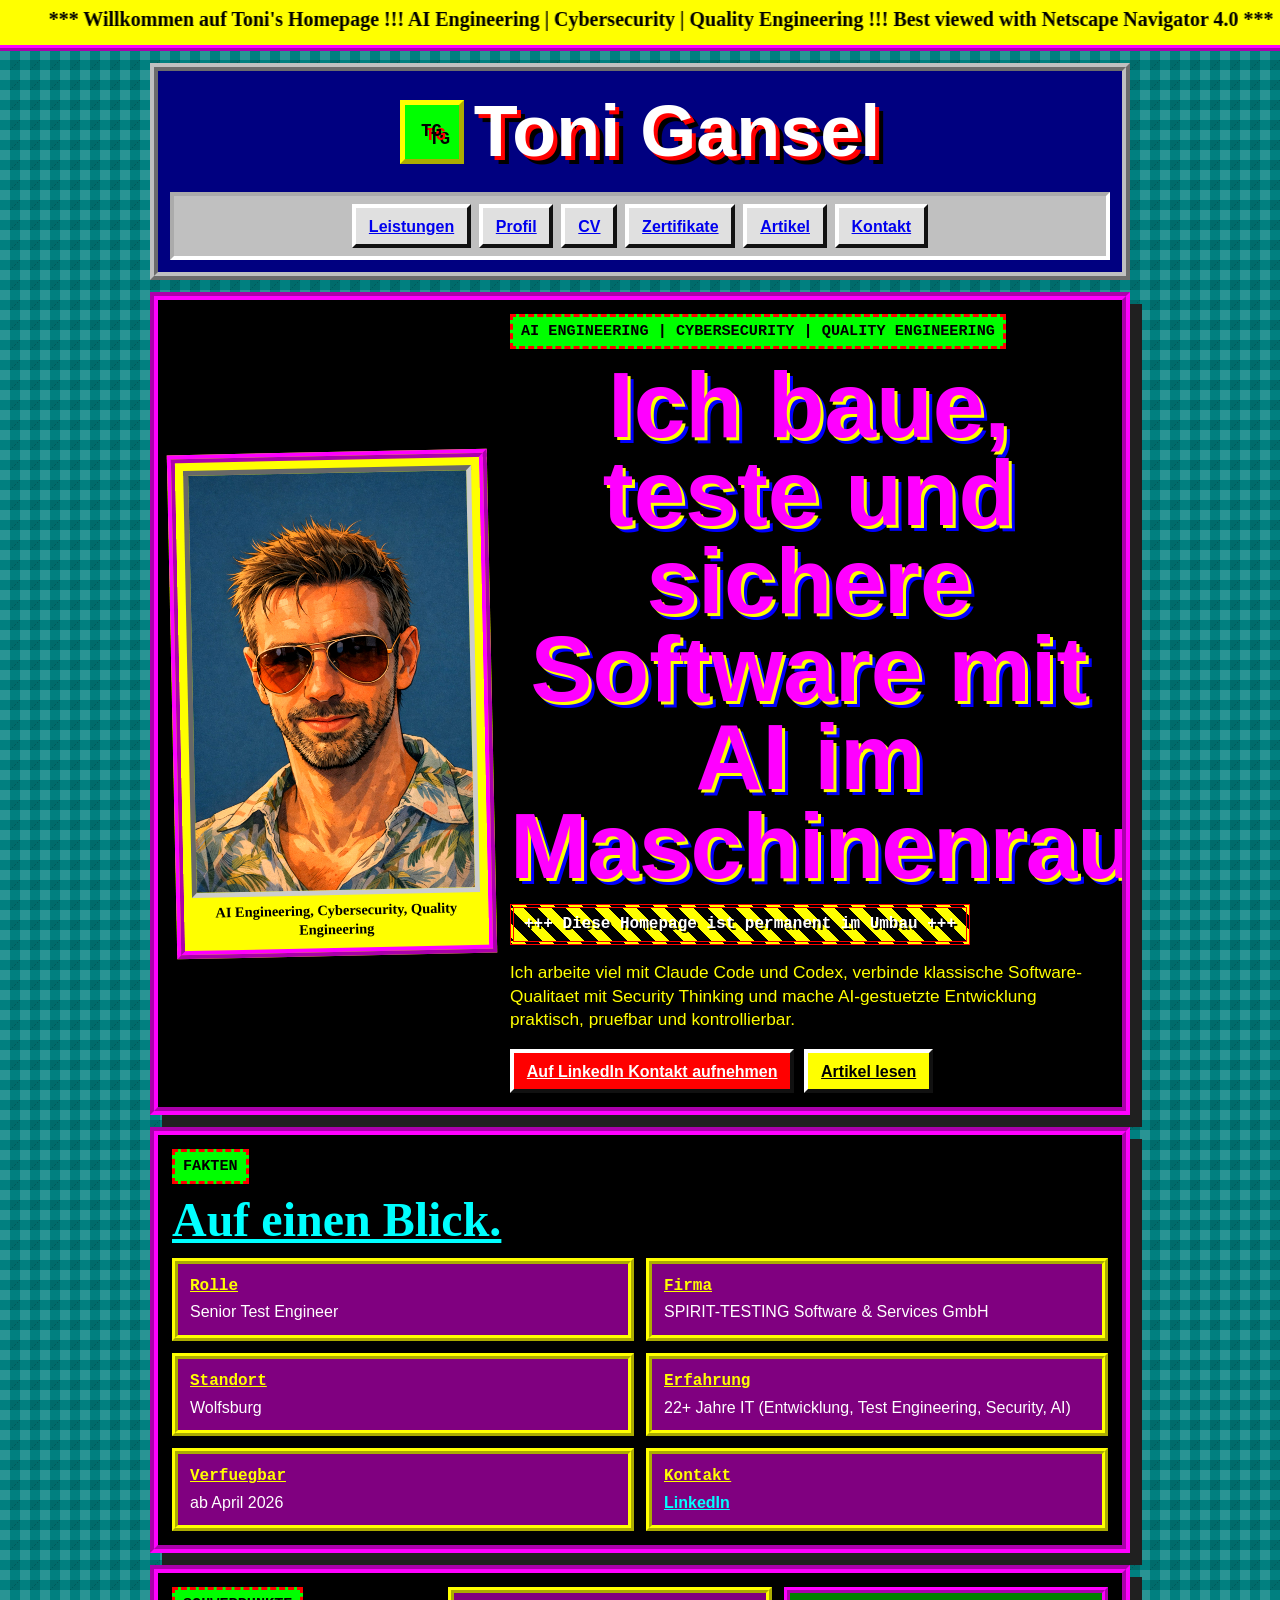
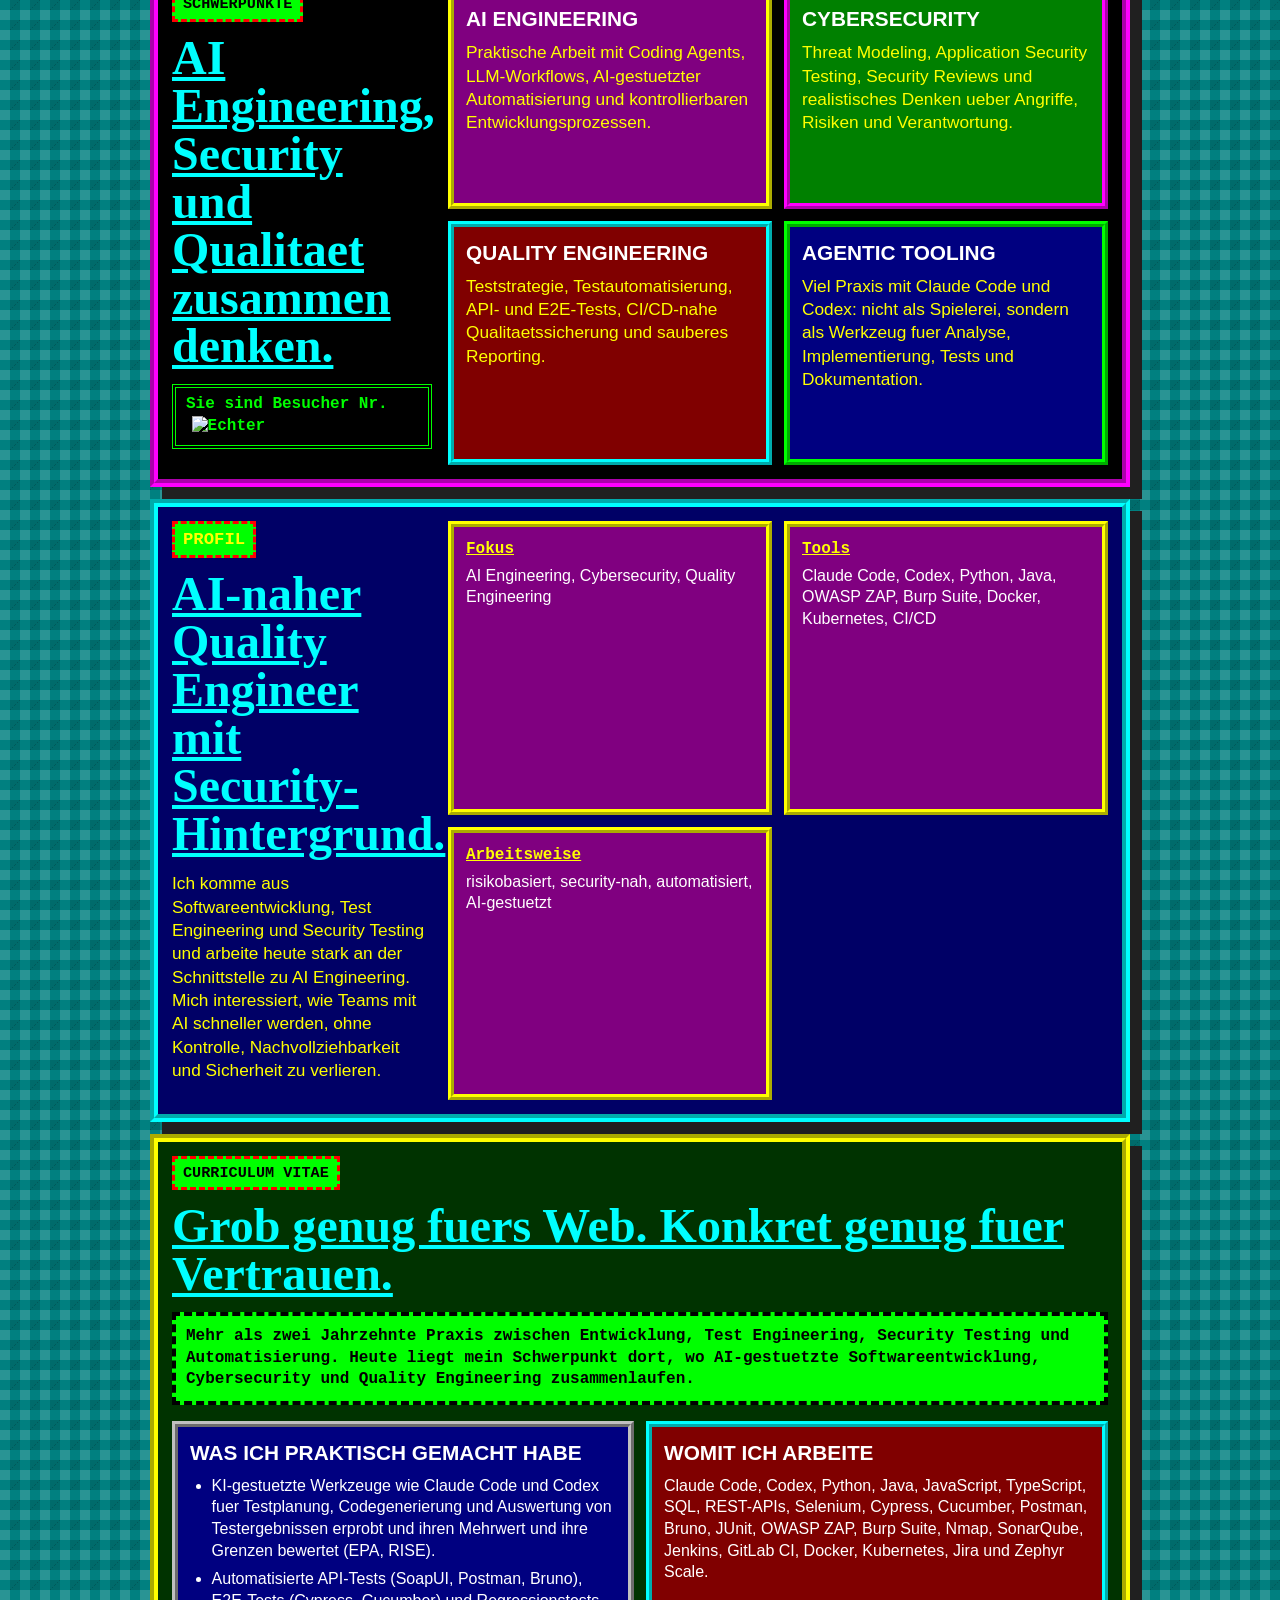
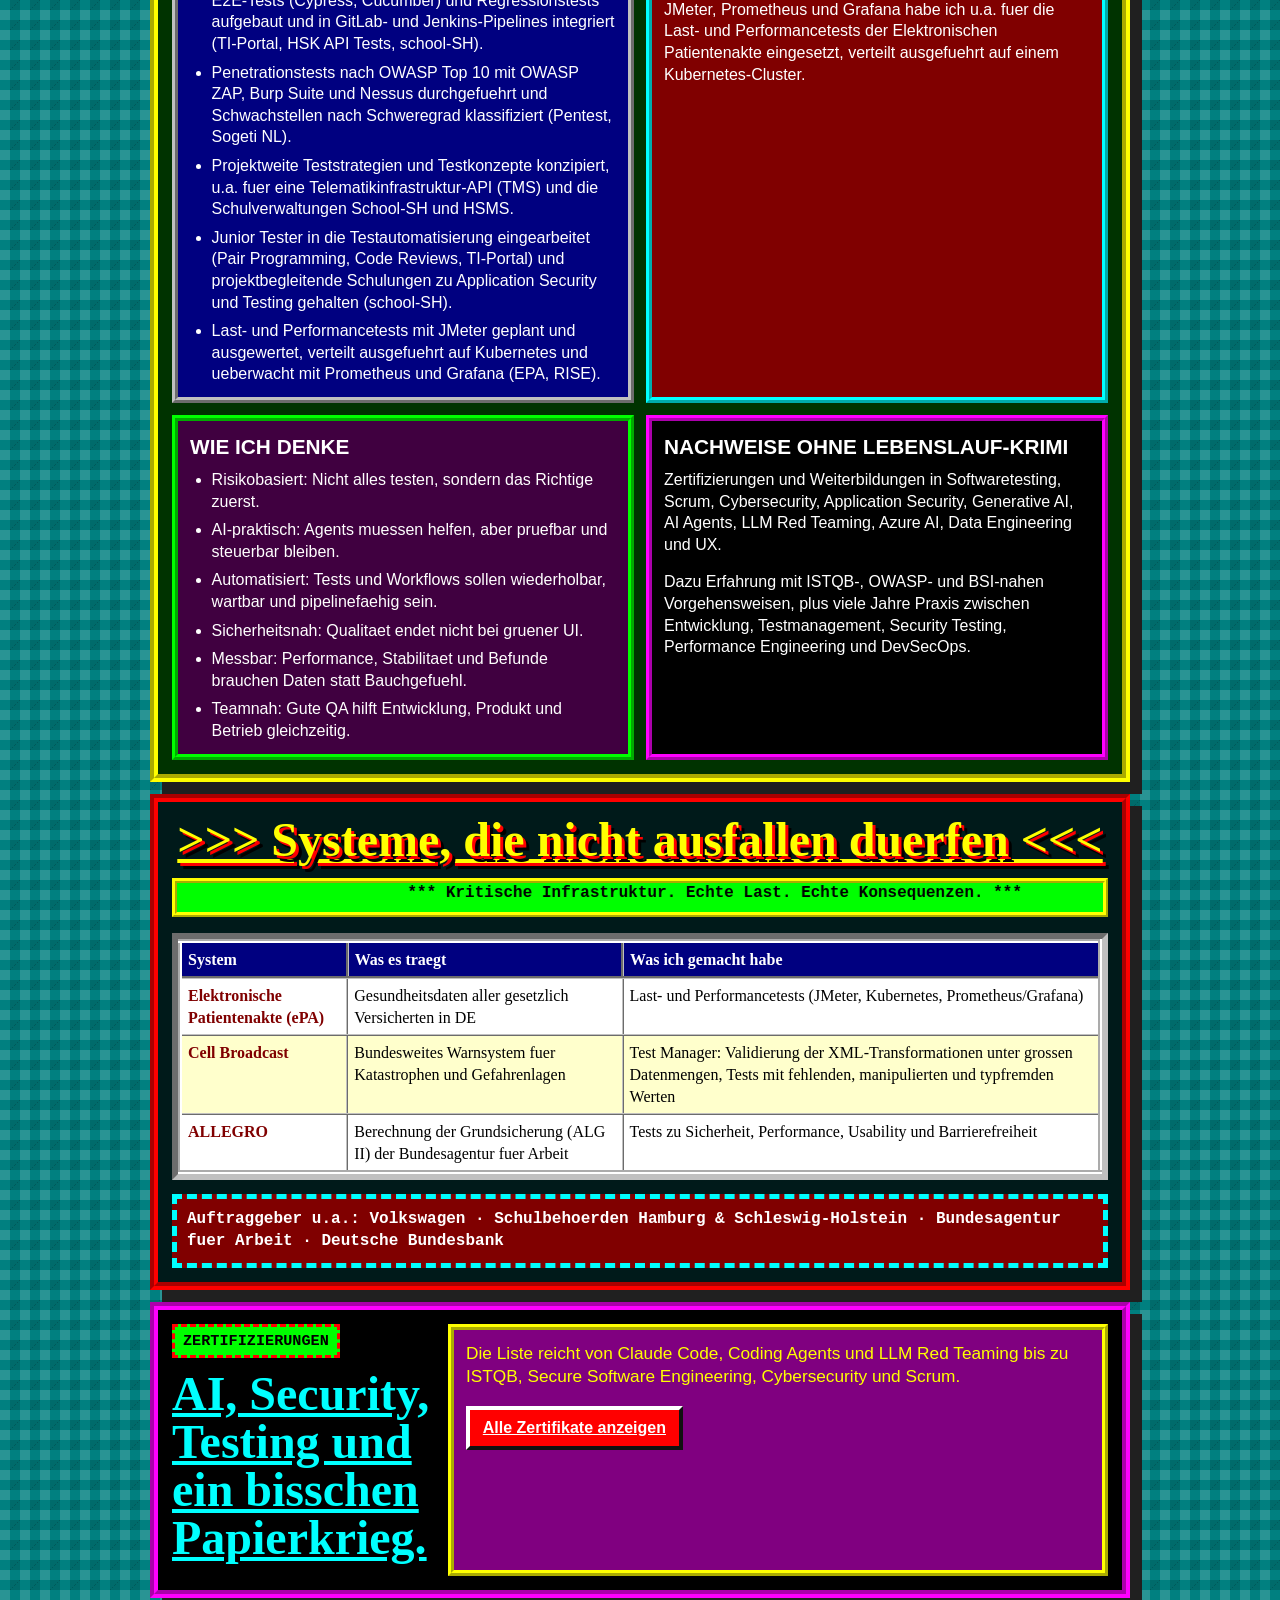
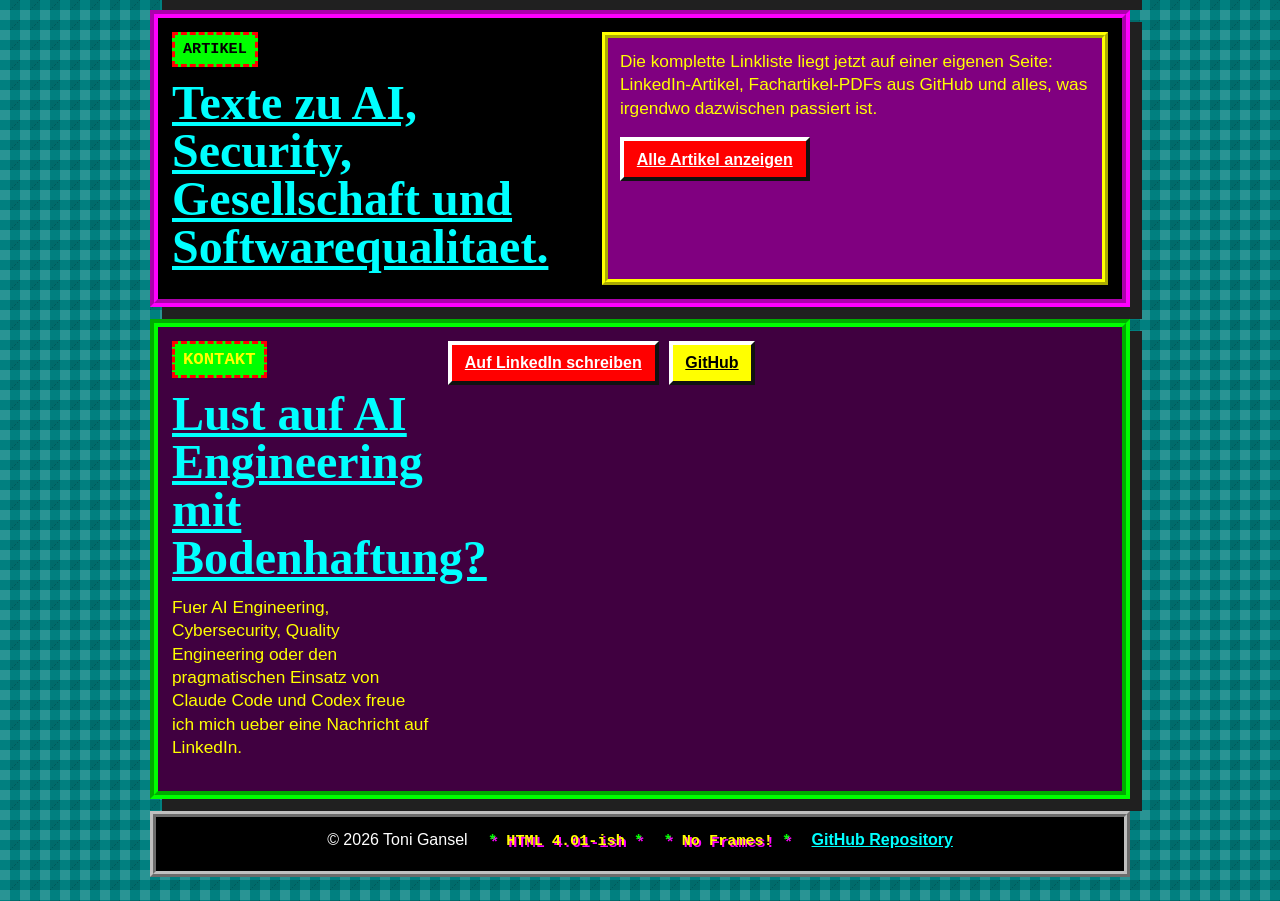
==== commit 6113851d: "something something" ====
--- a/index.html
+++ b/index.html
@@ -58,6 +58,39 @@
         </div>
       </section>
 
+      <section class="section vitals" id="fakten" aria-label="Fakten">
+        <div>
+          <p class="section-kicker">Fakten</p>
+          <h2>Auf einen Blick.</h2>
+        </div>
+        <dl class="facts">
+          <div>
+            <dt>Rolle</dt>
+            <dd>Senior Test Engineer</dd>
+          </div>
+          <div>
+            <dt>Firma</dt>
+            <dd>SPIRIT-TESTING Software &amp; Services GmbH</dd>
+          </div>
+          <div>
+            <dt>Standort</dt>
+            <dd>Wolfsburg</dd>
+          </div>
+          <div>
+            <dt>Erfahrung</dt>
+            <dd>22+ Jahre IT (Entwicklung, Test Engineering, Security, AI)</dd>
+          </div>
+          <div>
+            <dt>Verfuegbar</dt>
+            <dd>ab April 2026</dd>
+          </div>
+          <div>
+            <dt>Kontakt</dt>
+            <dd><a href="https://de.linkedin.com/in/toni-gansel-814813245">LinkedIn</a></dd>
+          </div>
+        </dl>
+      </section>
+
       <section class="section intro" id="leistungen">
         <div>
           <p class="section-kicker">Schwerpunkte</p>
@@ -146,12 +179,12 @@
           <article class="cv-box">
             <h3>Was ich praktisch gemacht habe</h3>
             <ul>
-              <li>AI-gestuetzte Entwicklungs- und Testworkflows mit Claude Code, Codex und LLM-Werkzeugen aufgebaut und bewertet.</li>
-              <li>Automatisierte API-, E2E- und Regressionstests in CI/CD-Pipelines integriert.</li>
-              <li>Sicherheits- und Schwachstellentests nach OWASP-Methodik durchgefuehrt und priorisiert.</li>
-              <li>Teststrategien fuer komplexe Web-, Backend-, AI-unterstuetzte und Integrationssysteme entwickelt.</li>
-              <li>Teams beim Aufbau von Testautomatisierung, Security-Bewusstsein, Agenten-Workflows und sauberem Reporting begleitet.</li>
-              <li>Performance- und Lasttests geplant und ausgewertet, wenn sie fuer Risiko, Skalierung oder Architekturentscheidungen relevant waren.</li>
+              <li>KI-gestuetzte Werkzeuge wie Claude Code und Codex fuer Testplanung, Codegenerierung und Auswertung von Testergebnissen erprobt und ihren Mehrwert und ihre Grenzen bewertet (EPA, RISE).</li>
+              <li>Automatisierte API-Tests (SoapUI, Postman, Bruno), E2E-Tests (Cypress, Cucumber) und Regressionstests aufgebaut und in GitLab- und Jenkins-Pipelines integriert (TI-Portal, HSK API Tests, school-SH).</li>
+              <li>Penetrationstests nach OWASP Top 10 mit OWASP ZAP, Burp Suite und Nessus durchgefuehrt und Schwachstellen nach Schweregrad klassifiziert (Pentest, Sogeti NL).</li>
+              <li>Projektweite Teststrategien und Testkonzepte konzipiert, u.a. fuer eine Telematikinfrastruktur-API (TMS) und die Schulverwaltungen School-SH und HSMS.</li>
+              <li>Junior Tester in die Testautomatisierung eingearbeitet (Pair Programming, Code Reviews, TI-Portal) und projektbegleitende Schulungen zu Application Security und Testing gehalten (school-SH).</li>
+              <li>Last- und Performancetests mit JMeter geplant und ausgewertet, verteilt ausgefuehrt auf Kubernetes und ueberwacht mit Prometheus und Grafana (EPA, RISE).</li>
             </ul>
           </article>
 
@@ -164,9 +197,9 @@
               Docker, Kubernetes, Jira und Zephyr Scale.
             </p>
             <p>
-              Performance-Werkzeuge wie JMeter, Prometheus und Grafana kenne ich gut,
-              setze sie aber vor allem dort ein, wo sie AI-, Security- oder
-              Architekturfragen wirklich beantworten.
+              JMeter, Prometheus und Grafana habe ich u.a. fuer die Last- und
+              Performancetests der Elektronischen Patientenakte eingesetzt,
+              verteilt ausgefuehrt auf einem Kubernetes-Cluster.
             </p>
           </article>
 
@@ -198,6 +231,47 @@
         </div>
       </section>
 
+      <!-- ============ GREATEST HITS ============ -->
+      <section class="section greatest-hits" id="greatest-hits">
+        <h2>&gt;&gt;&gt; Systeme, die nicht ausfallen duerfen &lt;&lt;&lt;</h2>
+        <p class="subtitle">
+          <marquee behavior="alternate" scrollamount="3">
+            *** Kritische Infrastruktur. Echte Last. Echte Konsequenzen. ***
+          </marquee>
+        </p>
+
+        <div class="table-wrap">
+          <table class="hits" border="1" cellpadding="6" cellspacing="0">
+            <tr>
+              <th>System</th>
+              <th>Was es traegt</th>
+              <th>Was ich gemacht habe</th>
+            </tr>
+            <tr>
+              <td><b>Elektronische Patientenakte (ePA)</b></td>
+              <td>Gesundheitsdaten aller gesetzlich Versicherten in DE</td>
+              <td>Last- und Performancetests (JMeter, Kubernetes, Prometheus/Grafana)</td>
+            </tr>
+            <tr>
+              <td><b>Cell Broadcast</b></td>
+              <td>Bundesweites Warnsystem fuer Katastrophen und Gefahrenlagen</td>
+              <td>Test Manager: Validierung der XML-Transformationen unter grossen Datenmengen, Tests mit fehlenden, manipulierten und typfremden Werten</td>
+            </tr>
+            <tr>
+              <td><b>ALLEGRO</b></td>
+              <td>Berechnung der Grundsicherung (ALG II) der Bundesagentur fuer Arbeit</td>
+              <td>Tests zu Sicherheit, Performance, Usability und Barrierefreiheit</td>
+            </tr>
+          </table>
+        </div>
+
+        <p class="kunden">
+          <b>Auftraggeber u.a.:</b>
+          Volkswagen &middot; Schulbehoerden Hamburg &amp; Schleswig-Holstein &middot;
+          Bundesagentur fuer Arbeit &middot; Deutsche Bundesbank
+        </p>
+      </section>
+
       <section class="section split" id="zertifikate">
         <div>
           <p class="section-kicker">Zertifizierungen</p>
--- a/styles.css
+++ b/styles.css
@@ -383,6 +383,72 @@
   margin-bottom: 0;
 }
 
+.greatest-hits {
+  background: #001a1a;
+  border-color: #ff0000;
+}
+
+.greatest-hits h2 {
+  color: #ffff00;
+  text-align: center;
+  text-shadow: 3px 3px 0 #ff0000, 6px 6px 0 #000000;
+}
+
+.subtitle {
+  color: #000000;
+  background: #00ff00;
+  border: 5px ridge #ffff00;
+  font-family: "Courier New", monospace;
+  font-weight: bold;
+}
+
+.table-wrap {
+  overflow-x: auto;
+  border: 6px inset #c0c0c0;
+  background: #c0c0c0;
+}
+
+.hits {
+  width: 100%;
+  min-width: 780px;
+  color: #000000;
+  background: #ffffff;
+  border: 4px outset #ffffff;
+  border-collapse: collapse;
+  font-family: "Times New Roman", Times, serif;
+  font-size: 1rem;
+}
+
+.hits th {
+  color: #ffffff;
+  background: #000080;
+  border: 3px outset #c0c0c0;
+  text-align: left;
+}
+
+.hits td {
+  border: 2px inset #c0c0c0;
+  vertical-align: top;
+}
+
+.hits tr:nth-child(odd) td {
+  background: #ffffcc;
+}
+
+.hits b {
+  color: #800000;
+}
+
+.kunden {
+  margin: 14px 0 0;
+  padding: 10px;
+  color: #ffffff;
+  background: #800000;
+  border: 5px dashed #00ffff;
+  font-family: "Courier New", monospace;
+  font-weight: bold;
+}
+
 .band {
   background: #000066;
   border-color: #00ffff;
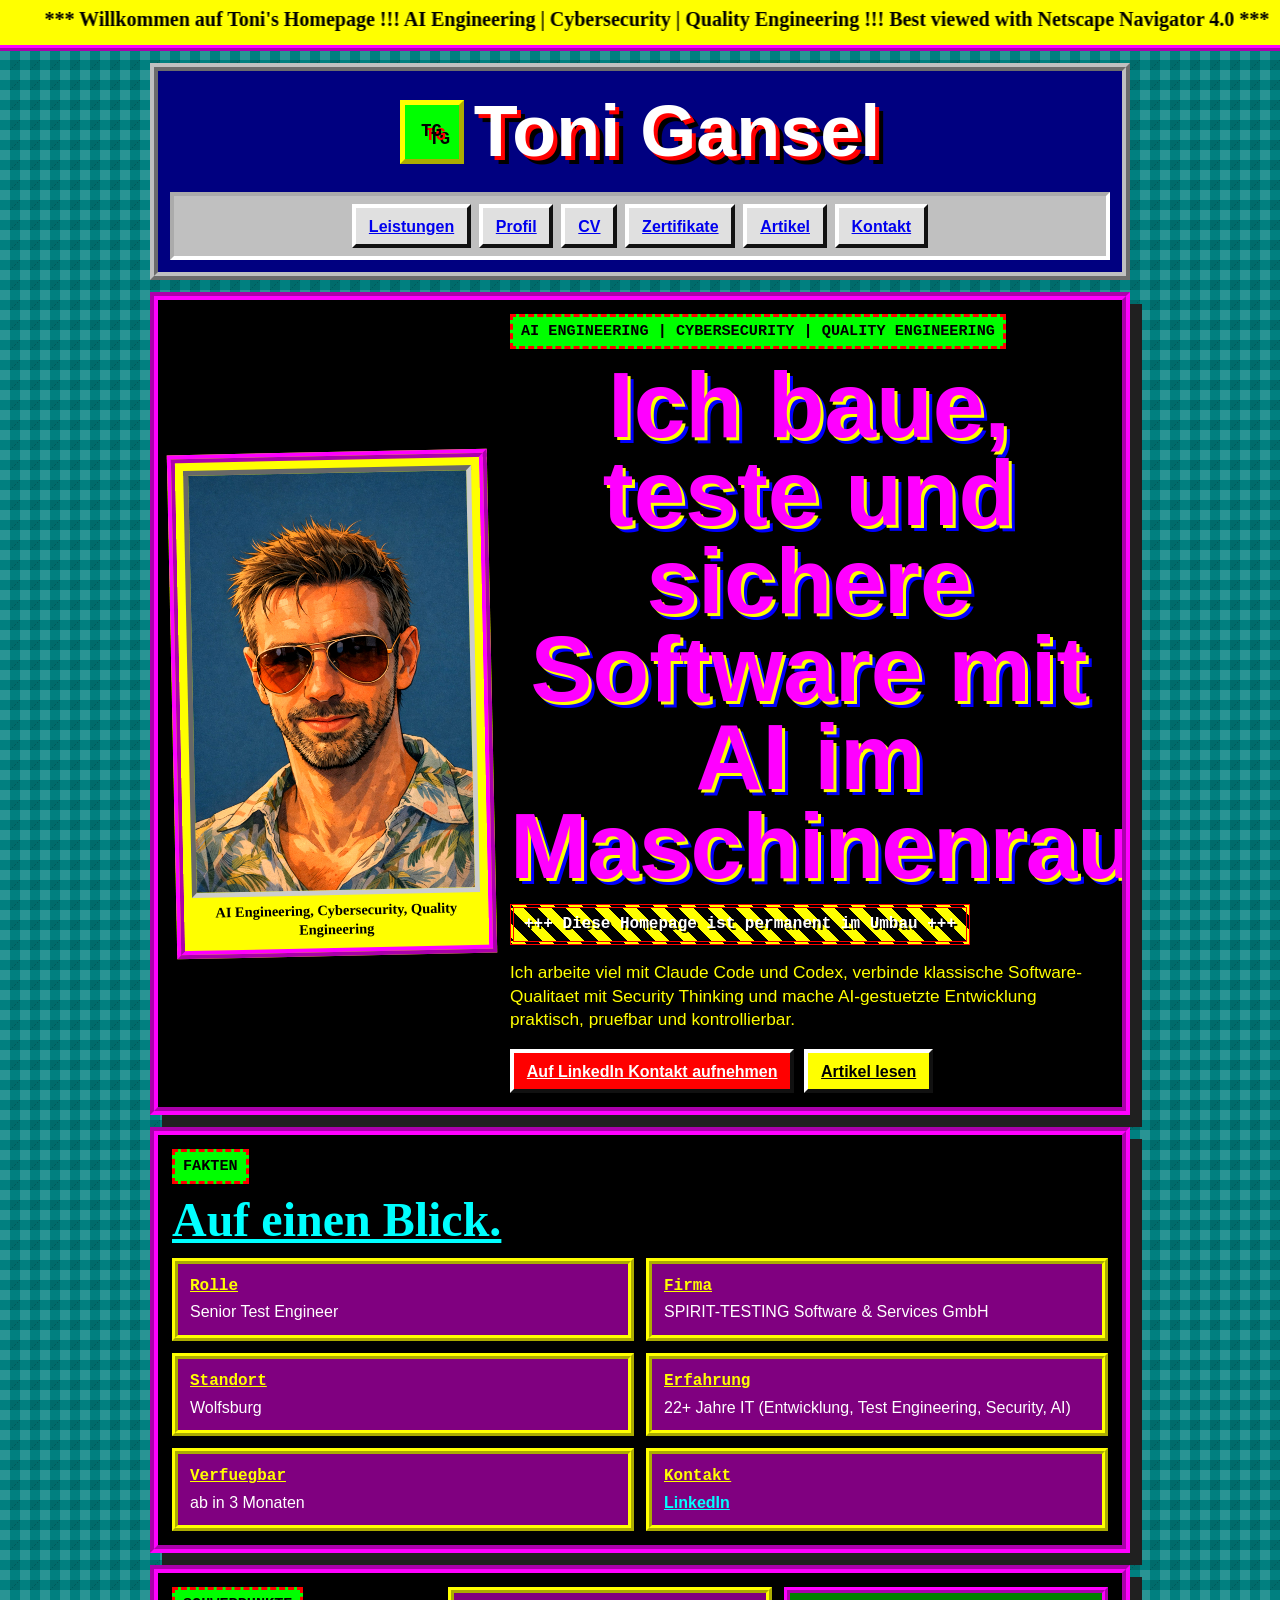
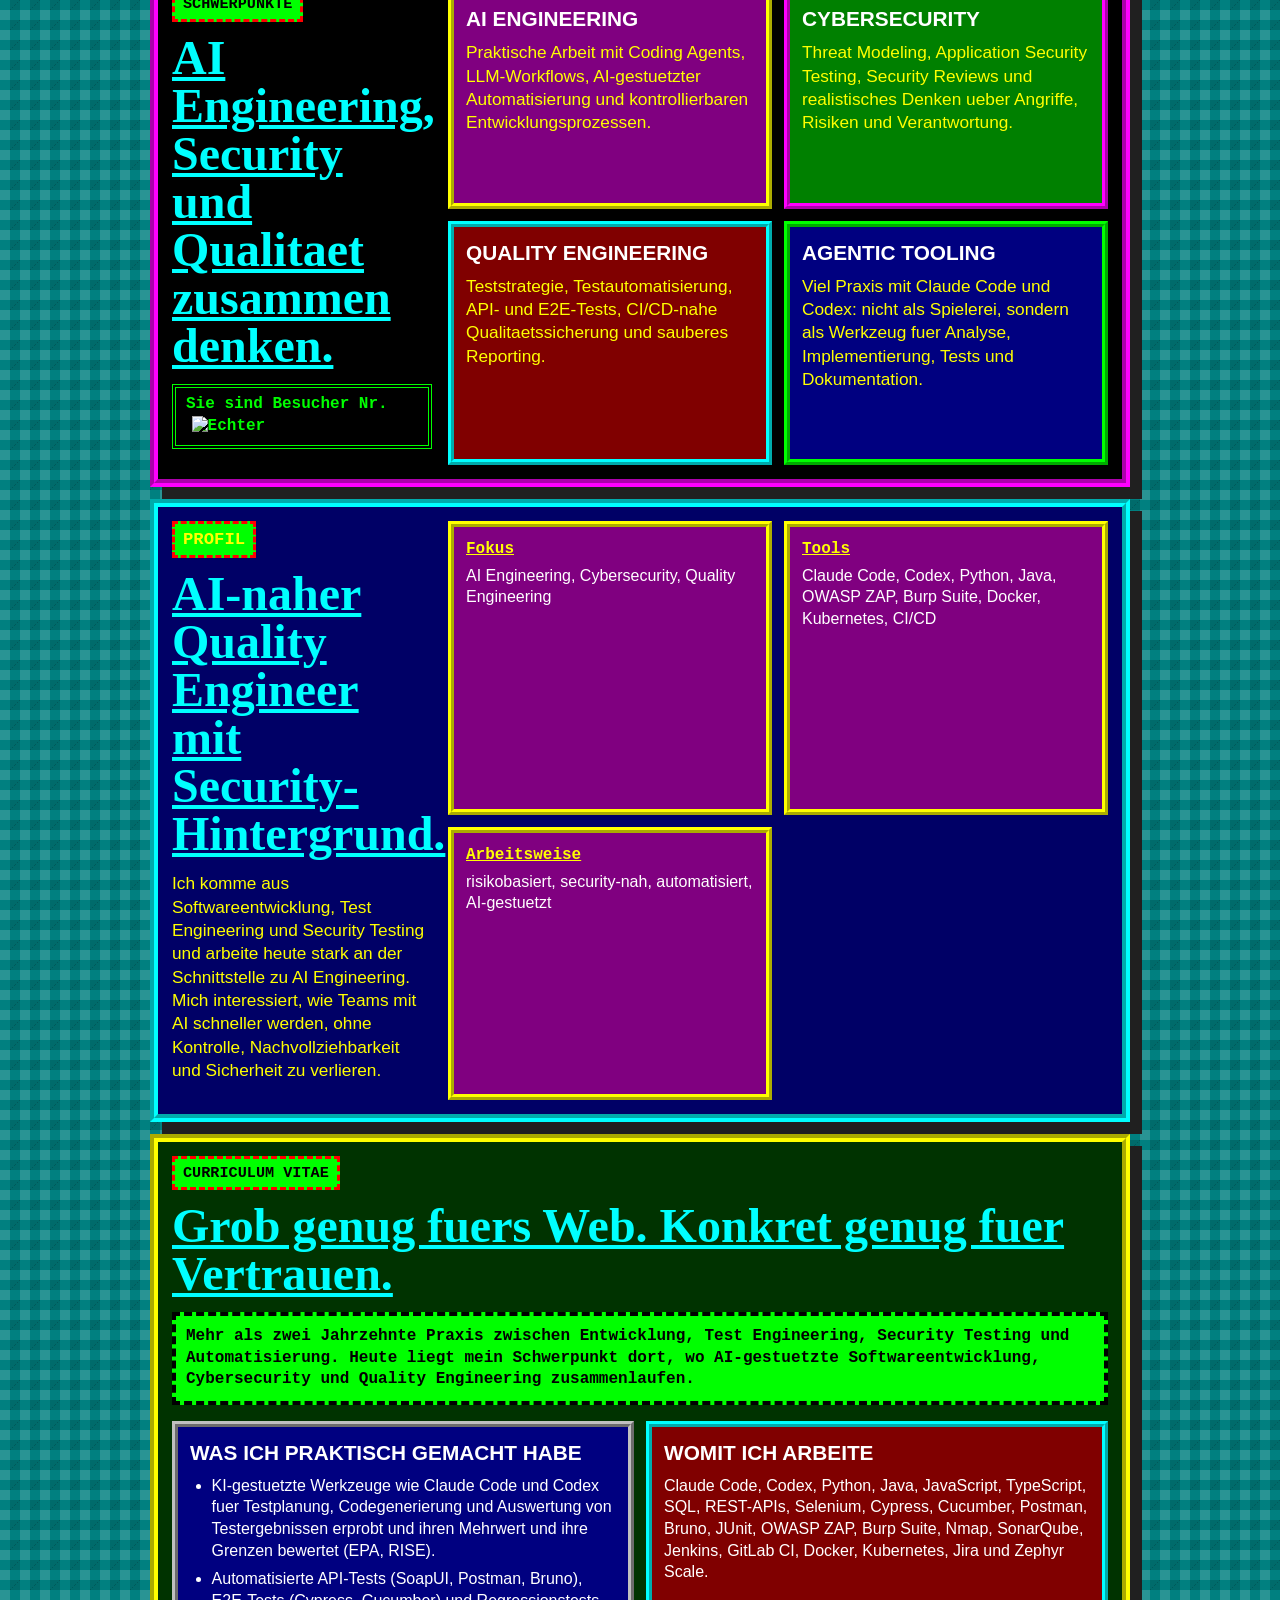
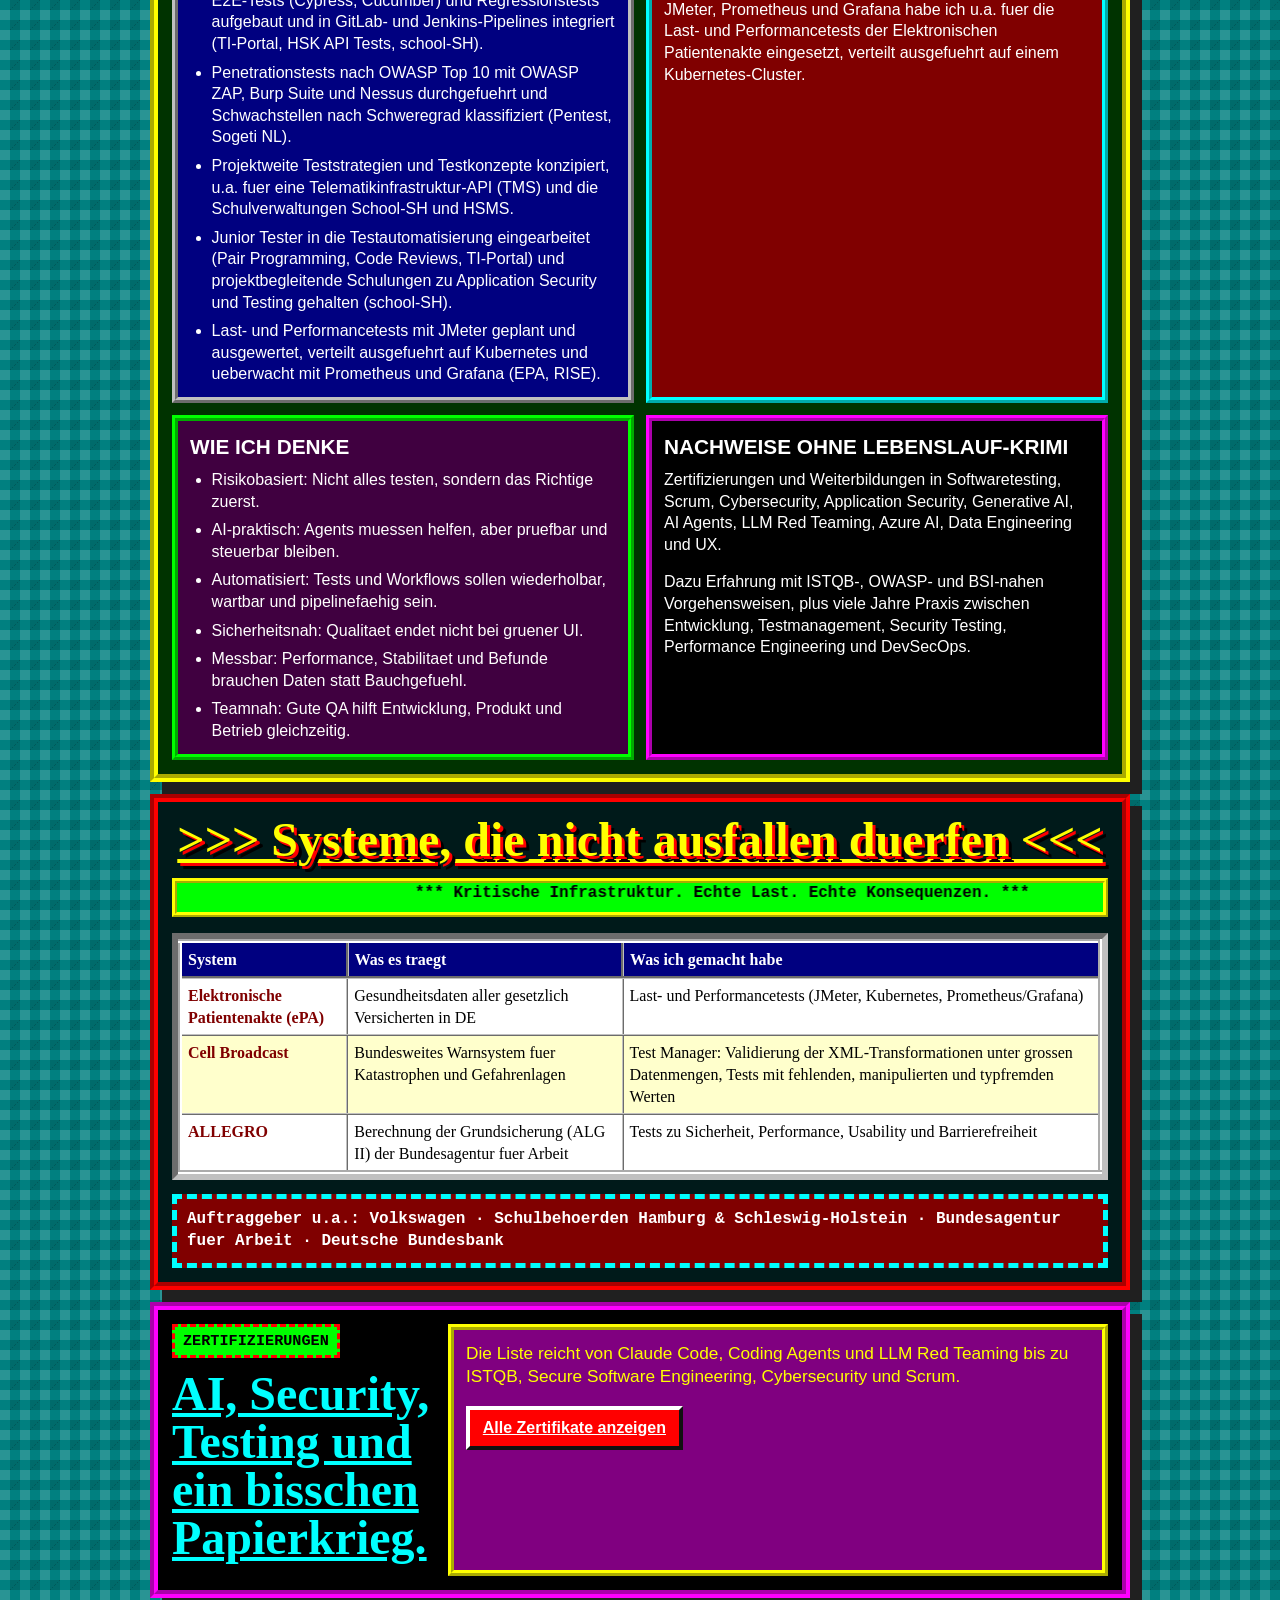
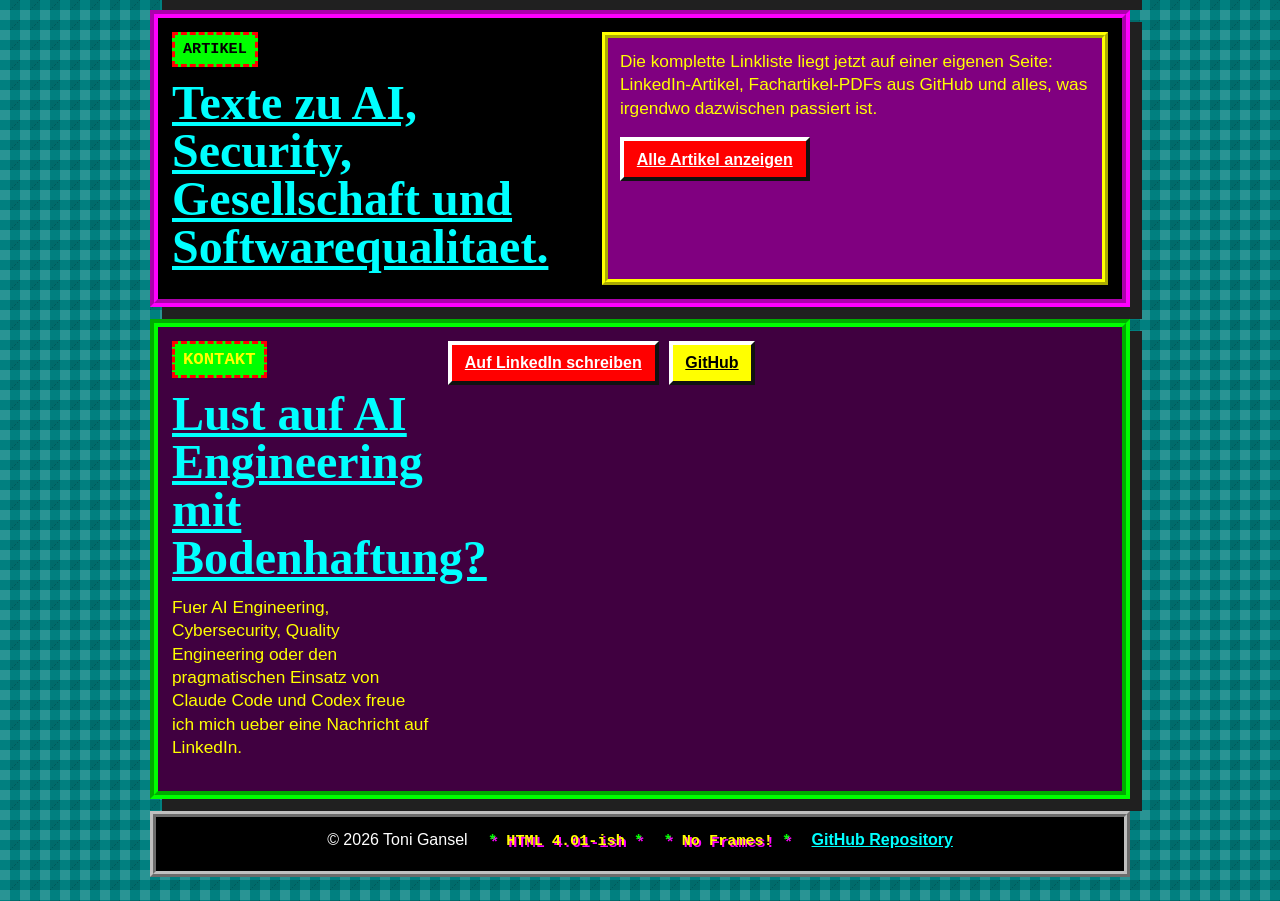
==== commit 3bea768a: "verfügbar geändert" ====
--- a/index.html
+++ b/index.html
@@ -82,7 +82,7 @@
           </div>
           <div>
             <dt>Verfuegbar</dt>
-            <dd>ab April 2026</dd>
+            <dd>ab in 3 Monaten</dd>
           </div>
           <div>
             <dt>Kontakt</dt>
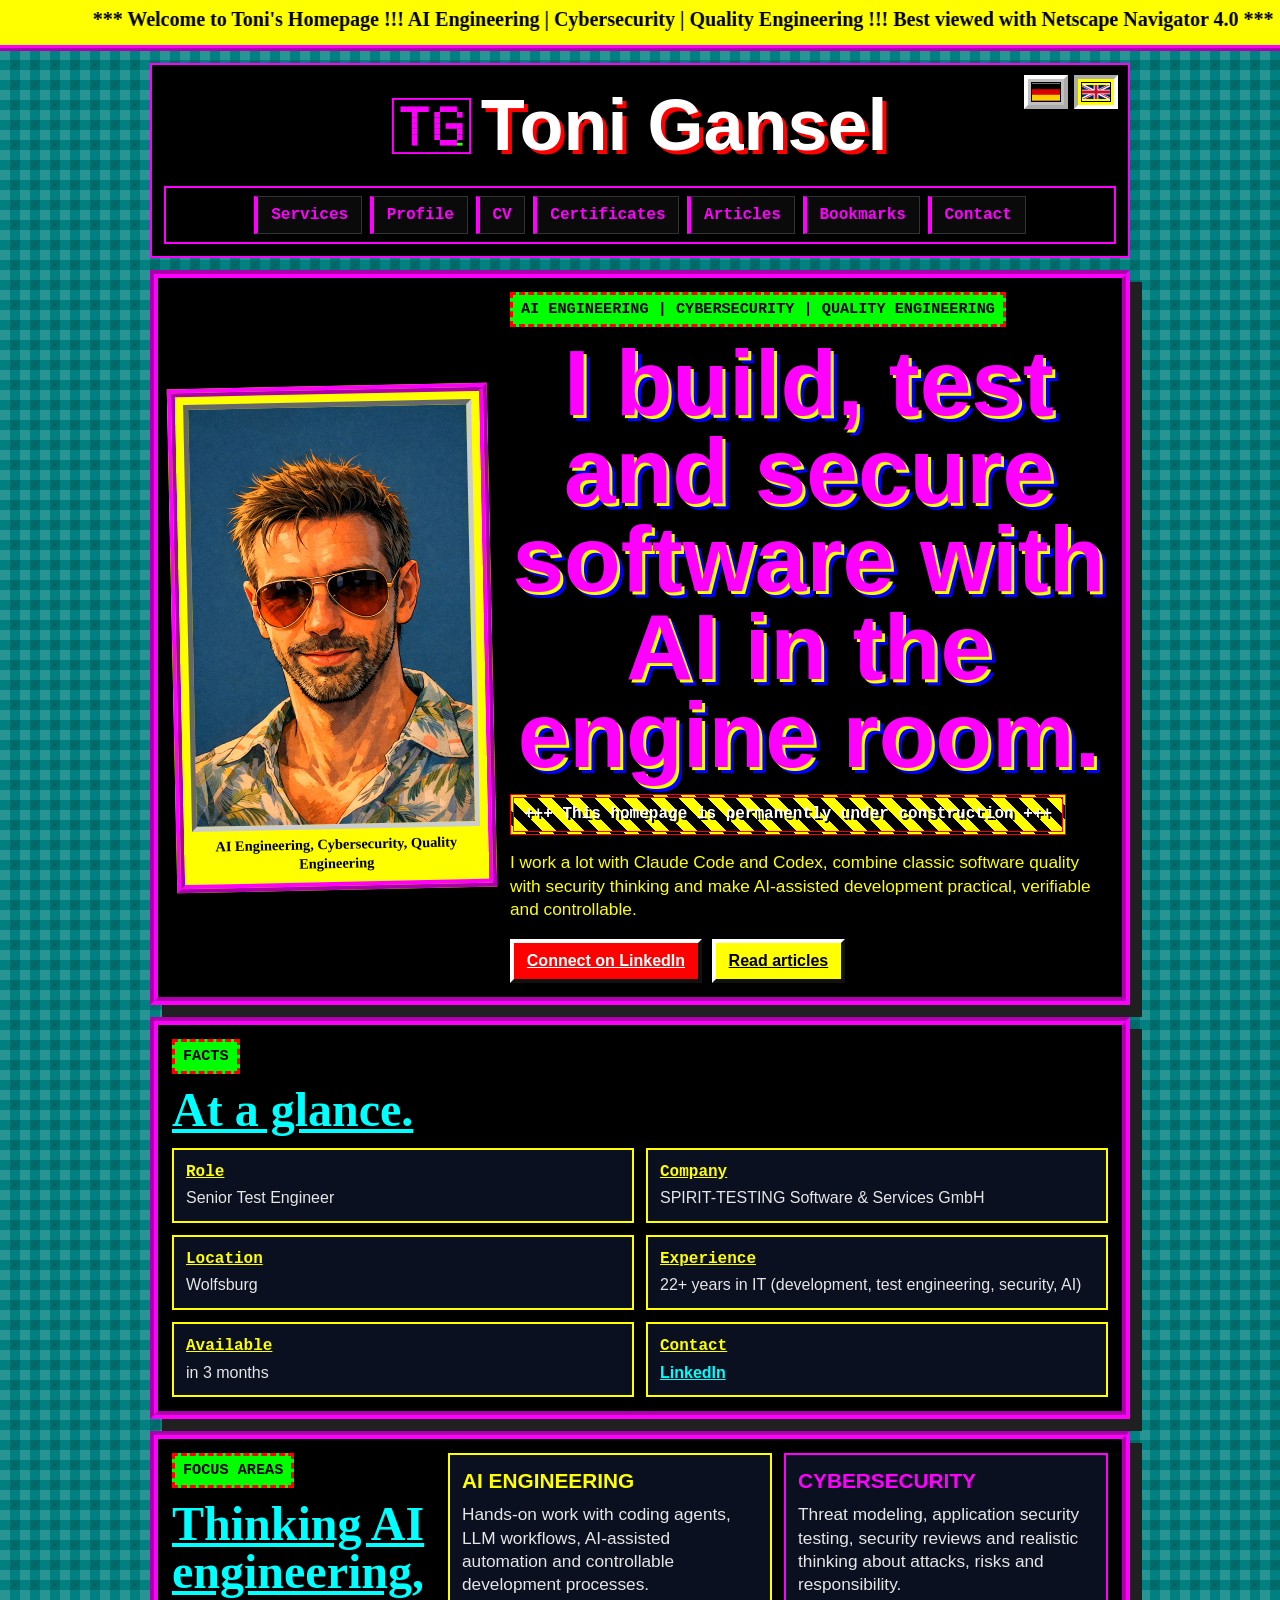
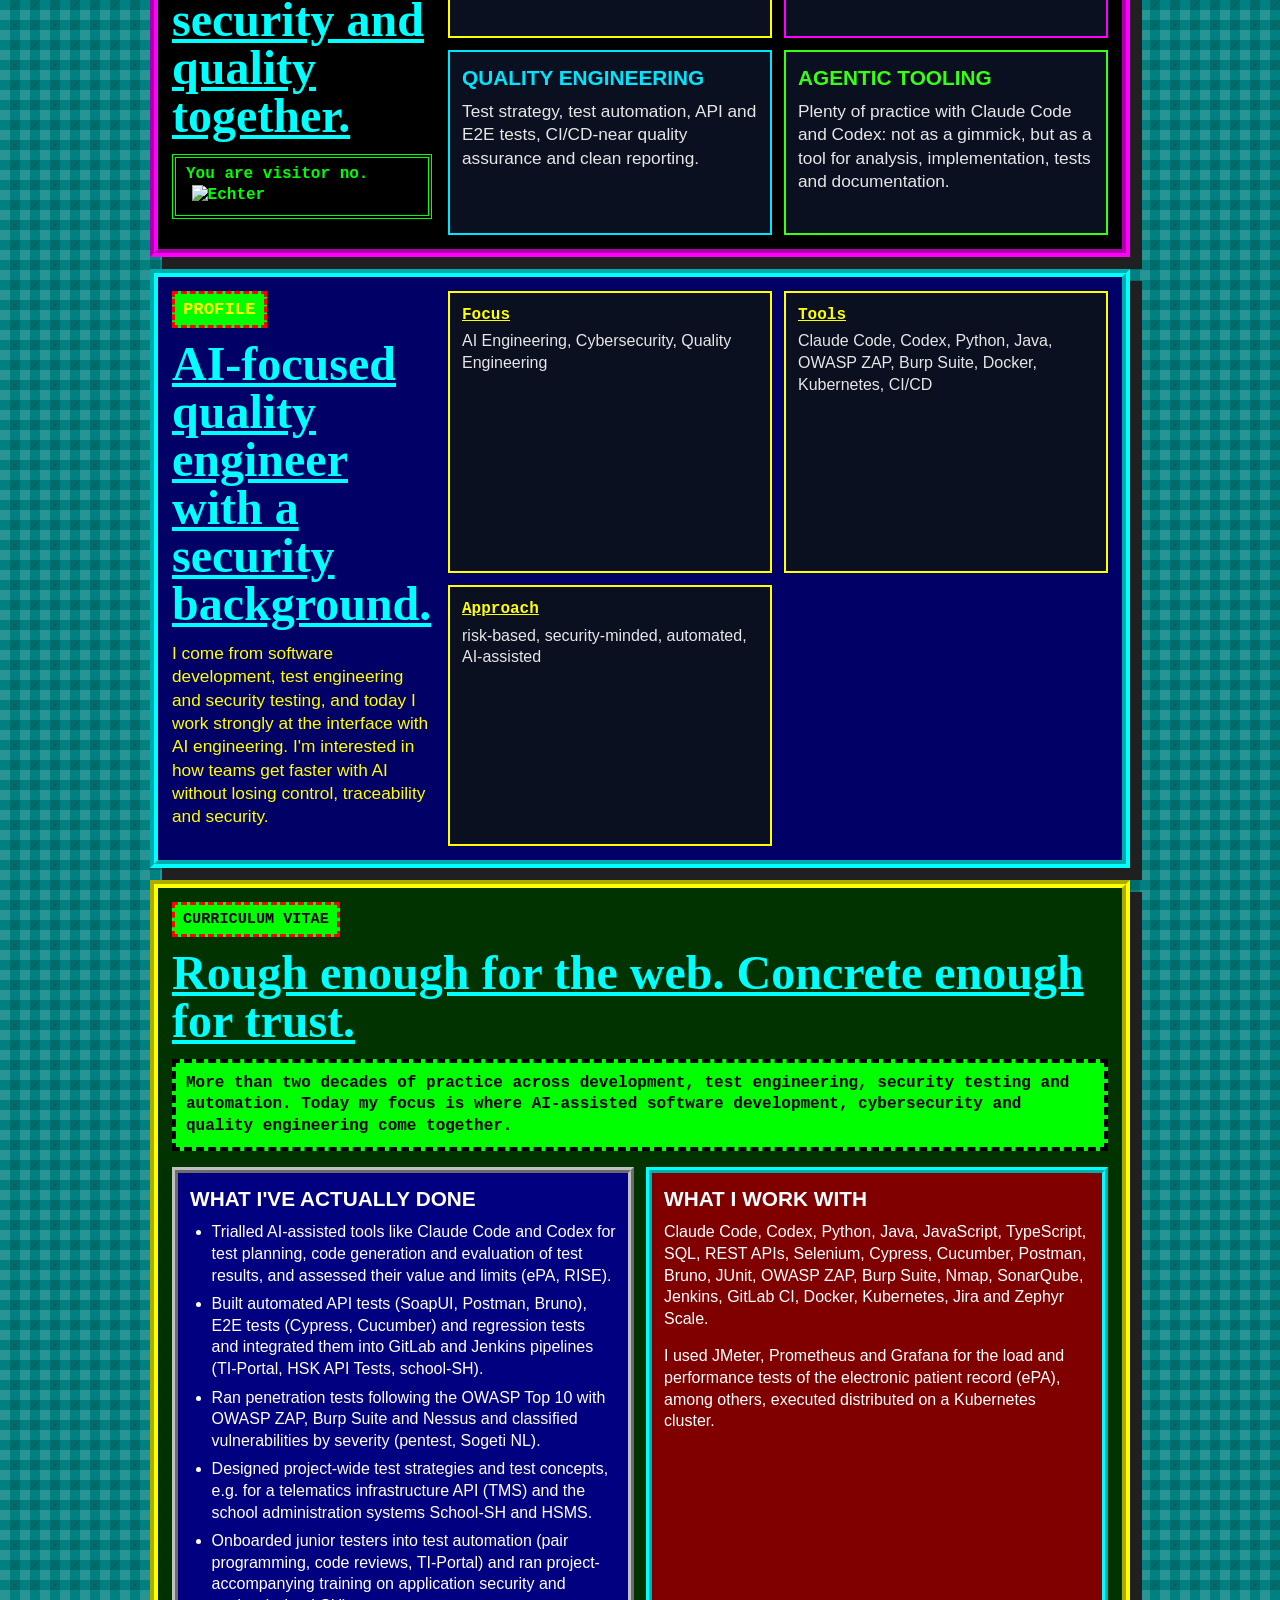
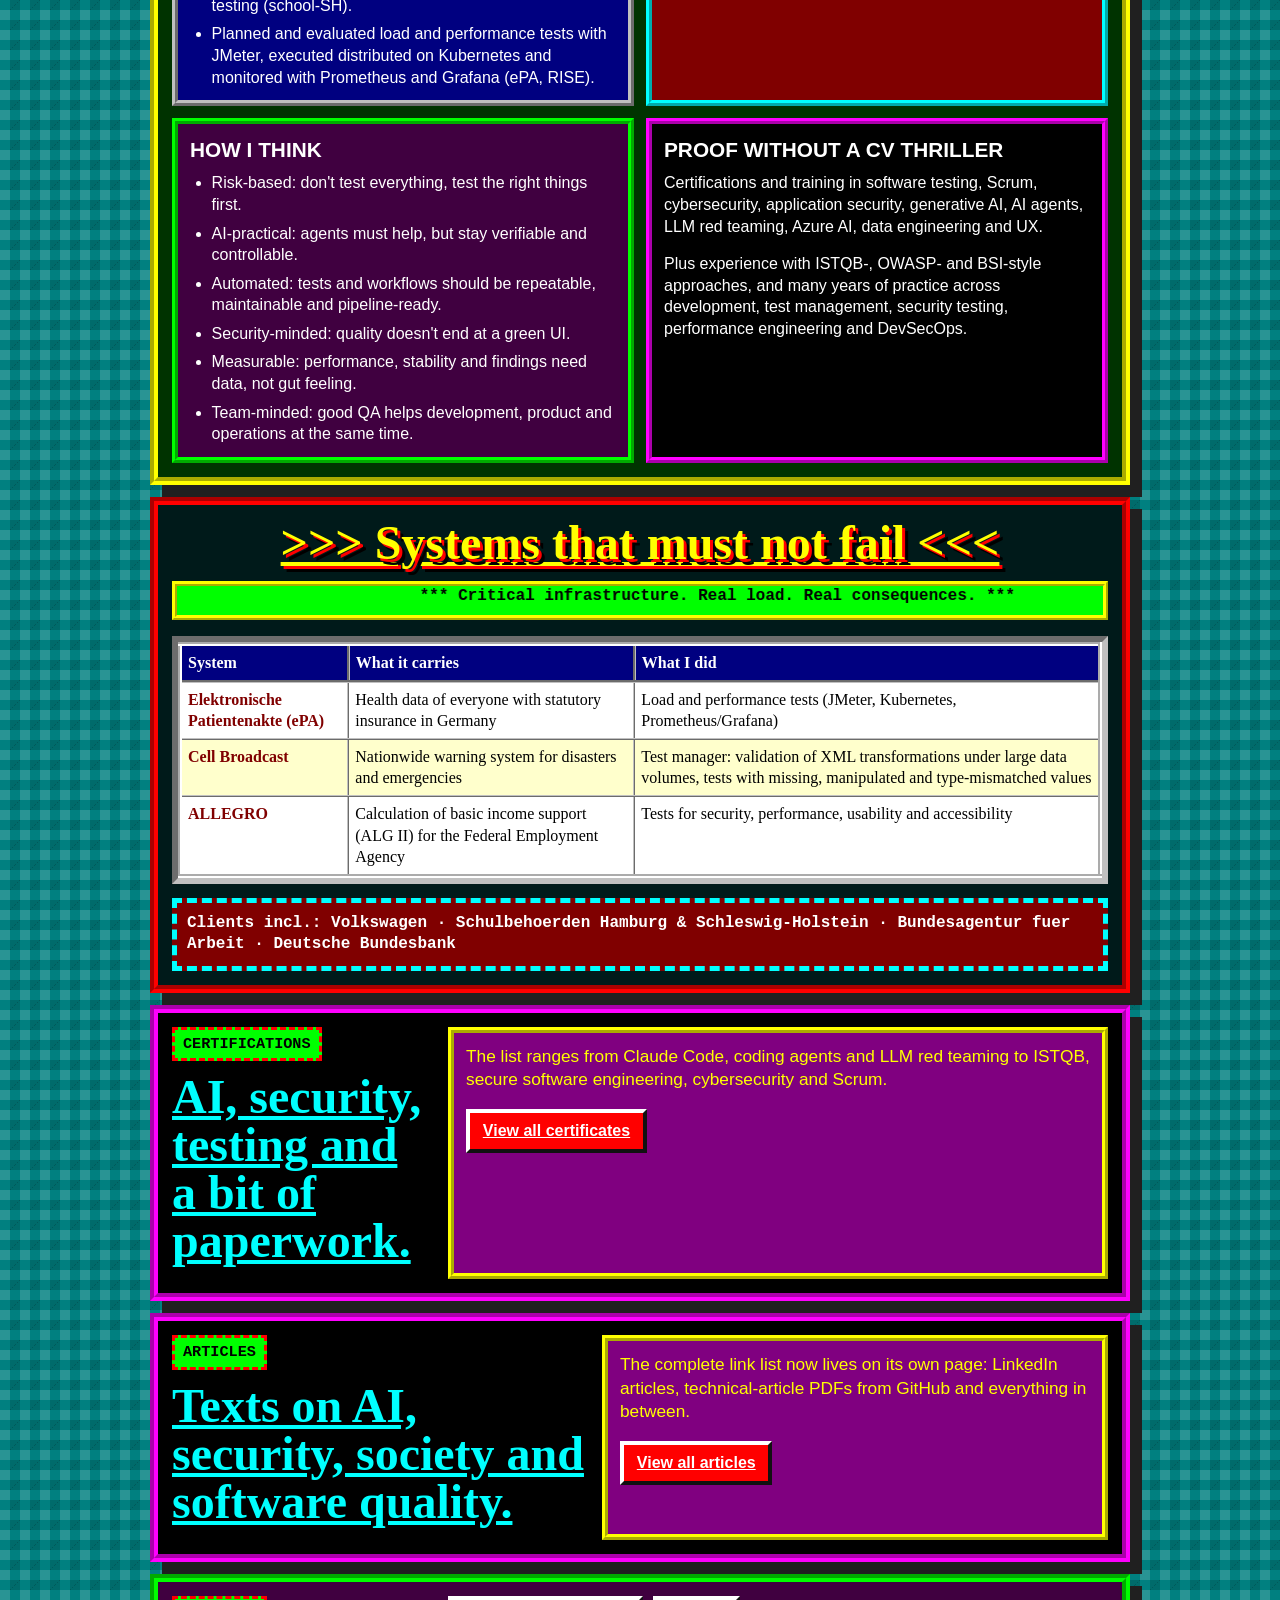
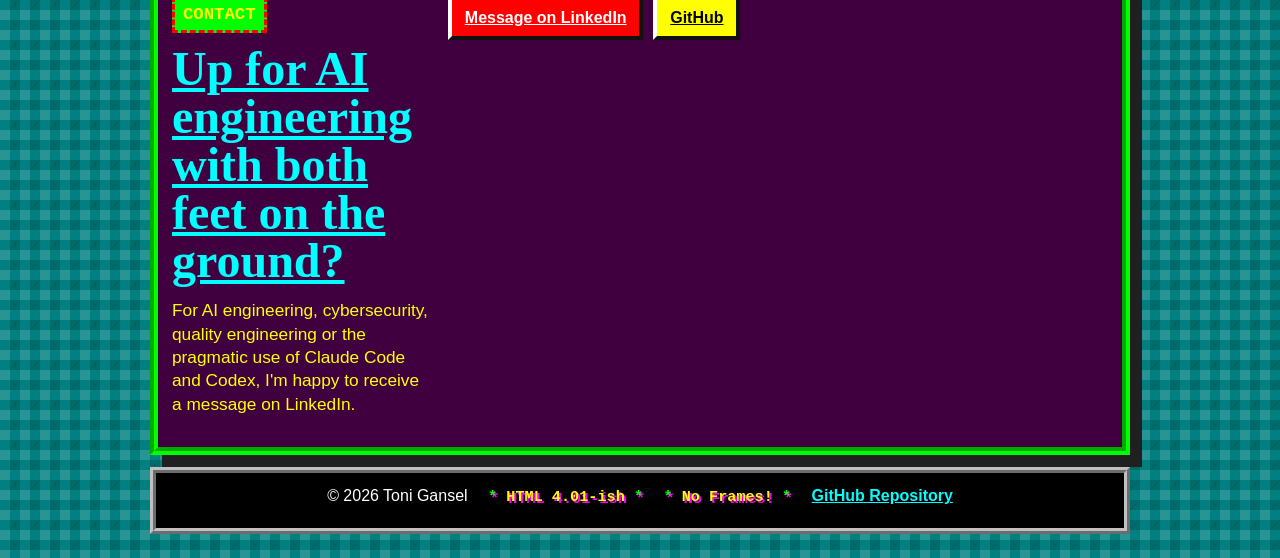
==== commit 7a4cd98a: "last changes" ====
--- a/index.html
+++ b/index.html
@@ -1,38 +1,89 @@
 <!doctype html>
 <html lang="de">
   <head>
+    <!-- === Basis === -->
     <meta charset="utf-8">
     <meta name="viewport" content="width=device-width, initial-scale=1">
     <title>Toni Gansel | AI Engineering, Cybersecurity & Quality Engineering</title>
-    <meta
-      name="description"
-      content="Toni Gansel arbeitet an AI Engineering, Cybersecurity und Quality Engineering mit Claude Code, Codex, Testautomatisierung und Security Thinking."
-    >
+    <meta name="description" content="Toni Gansel arbeitet an AI Engineering, Cybersecurity und Quality Engineering mit Claude Code, Codex, Testautomatisierung und Security Thinking.">
+    <meta name="author" content="Toni Gansel">
+    <link rel="canonical" href="https://t0nigansel.github.io/">
+
+    <!-- === Favicons === -->
+    <link rel="icon" href="assets/favicon-magenta.ico" sizes="any">
+    <link rel="icon" type="image/png" sizes="48x48" href="assets/favicon-magenta-48.png">
+    <link rel="apple-touch-icon" sizes="180x180" href="assets/favicon-magenta-180.png">
+
+    <!-- === Crawler-Steuerung === -->
+    <meta name="robots" content="index, follow, max-image-preview:large">
+    <meta name="language" content="de">
+
+    <!-- === Open Graph (LinkedIn, Facebook, Slack-Previews) === -->
+    <meta property="og:type" content="website">
+    <meta property="og:locale" content="de_DE">
+    <meta property="og:site_name" content="Toni Gansel">
     <meta property="og:title" content="Toni Gansel | AI Engineering, Cybersecurity & Quality Engineering">
-    <meta
-      property="og:description"
-      content="AI Engineering, Cybersecurity und Quality Engineering fuer robuste, nachvollziehbare Software."
-    >
-    <meta property="og:type" content="website">
-    <meta property="og:image" content="assets/toni-profile.jpeg">
+    <meta property="og:description" content="AI Engineering, Cybersecurity und Quality Engineering fuer robuste, nachvollziehbare Software.">
+    <meta property="og:url" content="https://t0nigansel.github.io/">
+    <meta property="og:image" content="https://t0nigansel.github.io/assets/toni-profile.jpeg">
+    <meta property="og:image:alt" content="Portrait von Toni Gansel">
+
+    <!-- === Twitter / X Card === -->
+    <meta name="twitter:card" content="summary_large_image">
+    <meta name="twitter:title" content="Toni Gansel | AI Engineering, Cybersecurity & Quality Engineering">
+    <meta name="twitter:description" content="AI Engineering, Cybersecurity und Quality Engineering fuer robuste, nachvollziehbare Software.">
+    <meta name="twitter:image" content="https://t0nigansel.github.io/assets/toni-profile.jpeg">
+
+    <!-- === Darstellung === -->
+    <meta name="theme-color" content="#ff00ff">
+
+    <!-- === Retro-Würze (rein dekorativ) === -->
+    <meta name="generator" content="Hand-coded, HTML 4.01-ish, No Frames">
+
+    <!-- === Structured Data (schema.org Person) === -->
+    <script type="application/ld+json">
+    {
+      "@context": "https://schema.org",
+      "@type": "Person",
+      "name": "Toni Gansel",
+      "jobTitle": "Senior Test Engineer (Security, AI)",
+      "url": "https://t0nigansel.github.io/",
+      "image": "https://t0nigansel.github.io/assets/toni-profile.jpeg",
+      "sameAs": [
+        "https://de.linkedin.com/in/toni-gansel-814813245",
+        "https://github.com/t0nigansel"
+      ],
+      "knowsAbout": ["AI Engineering", "Cybersecurity", "Quality Engineering", "LLM Red Teaming"]
+    }
+    </script>
+
     <link rel="stylesheet" href="styles.css">
   </head>
-  <body>
+  <body data-page="index">
     <div class="top-strip">
-      <marquee behavior="alternate" scrollamount="7">*** Willkommen auf Toni's Homepage !!! AI Engineering | Cybersecurity | Quality Engineering !!! Best viewed with Netscape Navigator 4.0 ***</marquee>
+      <marquee behavior="alternate" scrollamount="7" data-i18n="index.marquee">*** Willkommen auf Toni's Homepage !!! AI Engineering | Cybersecurity | Quality Engineering !!! Best viewed with Netscape Navigator 4.0 ***</marquee>
     </div>
     <header class="site-header" aria-label="Hauptnavigation">
+      <div class="lang-switcher" role="group" aria-label="Sprache / Language">
+        <button type="button" class="lang-btn" data-lang="de" aria-label="Deutsch">
+          <img src="assets/flag-de.svg" alt="Deutsch">
+        </button>
+        <button type="button" class="lang-btn" data-lang="en" aria-label="English">
+          <img src="assets/flag-gb.svg" alt="English">
+        </button>
+      </div>
       <a class="brand" href="#top" aria-label="Toni Gansel">
-        <span class="brand-mark">TG</span>
+        <img class="brand-logo" src="assets/logo-tg.svg" alt="">
         <span>Toni Gansel</span>
       </a>
       <nav class="nav-links">
-        <a href="#leistungen">Leistungen</a>
-        <a href="#profil">Profil</a>
-        <a href="#cv">CV</a>
-        <a href="certifications.html">Zertifikate</a>
-        <a href="articles.html">Artikel</a>
-        <a href="#kontakt">Kontakt</a>
+        <a href="#leistungen" data-i18n="nav.services">Leistungen</a>
+        <a href="#profil" data-i18n="nav.profile">Profil</a>
+        <a href="#cv" data-i18n="nav.cv">CV</a>
+        <a href="certifications.html" data-i18n="nav.certs">Zertifikate</a>
+        <a href="articles.html" data-i18n="nav.articles">Artikel</a>
+        <a href="bookmarks.html" data-i18n="nav.bookmarks">Lesezeichen</a>
+        <a href="#kontakt" data-i18n="nav.contact">Kontakt</a>
       </nav>
     </header>
 
@@ -40,52 +91,52 @@
       <section class="hero" aria-labelledby="hero-title">
         <figure class="hero-photo">
           <img src="assets/toni-profile.jpeg" alt="Portrait von Toni Gansel">
-          <figcaption>AI Engineering, Cybersecurity, Quality Engineering</figcaption>
+          <figcaption data-i18n="index.hero.figcaption">AI Engineering, Cybersecurity, Quality Engineering</figcaption>
         </figure>
         <div class="hero-content">
-          <p class="eyebrow">AI Engineering | Cybersecurity | Quality Engineering</p>
-          <h1 id="hero-title">Ich baue, teste und sichere Software mit AI im Maschinenraum.</h1>
-          <p class="under-construction">+++ Diese Homepage ist permanent im Umbau +++</p>
-          <p class="hero-copy">
+          <p class="eyebrow" data-i18n="index.hero.eyebrow">AI Engineering | Cybersecurity | Quality Engineering</p>
+          <h1 id="hero-title" data-i18n="index.hero.title">Ich baue, teste und sichere Software mit AI im Maschinenraum.</h1>
+          <p class="under-construction" data-i18n="index.hero.underConstruction">+++ Diese Homepage ist permanent im Umbau +++</p>
+          <p class="hero-copy" data-i18n="index.hero.copy">
             Ich arbeite viel mit Claude Code und Codex, verbinde klassische
             Software-Qualitaet mit Security Thinking und mache AI-gestuetzte
             Entwicklung praktisch, pruefbar und kontrollierbar.
           </p>
           <div class="hero-actions" aria-label="Kontaktoptionen">
-            <a class="button primary" href="https://de.linkedin.com/in/toni-gansel-814813245">Auf LinkedIn Kontakt aufnehmen</a>
-            <a class="button secondary" href="articles.html">Artikel lesen</a>
+            <a class="button primary" href="https://de.linkedin.com/in/toni-gansel-814813245" data-i18n="index.hero.ctaPrimary">Auf LinkedIn Kontakt aufnehmen</a>
+            <a class="button secondary" href="articles.html" data-i18n="index.hero.ctaSecondary">Artikel lesen</a>
           </div>
         </div>
       </section>
 
       <section class="section vitals" id="fakten" aria-label="Fakten">
         <div>
-          <p class="section-kicker">Fakten</p>
-          <h2>Auf einen Blick.</h2>
+          <p class="section-kicker" data-i18n="index.facts.kicker">Fakten</p>
+          <h2 data-i18n="index.facts.h2">Auf einen Blick.</h2>
         </div>
         <dl class="facts">
           <div>
-            <dt>Rolle</dt>
-            <dd>Senior Test Engineer</dd>
-          </div>
-          <div>
-            <dt>Firma</dt>
+            <dt data-i18n="index.facts.role.dt">Rolle</dt>
+            <dd data-i18n="index.facts.role.dd">Senior Test Engineer</dd>
+          </div>
+          <div>
+            <dt data-i18n="index.facts.company.dt">Firma</dt>
             <dd>SPIRIT-TESTING Software &amp; Services GmbH</dd>
           </div>
           <div>
-            <dt>Standort</dt>
+            <dt data-i18n="index.facts.location.dt">Standort</dt>
             <dd>Wolfsburg</dd>
           </div>
           <div>
-            <dt>Erfahrung</dt>
-            <dd>22+ Jahre IT (Entwicklung, Test Engineering, Security, AI)</dd>
-          </div>
-          <div>
-            <dt>Verfuegbar</dt>
-            <dd>ab in 3 Monaten</dd>
-          </div>
-          <div>
-            <dt>Kontakt</dt>
+            <dt data-i18n="index.facts.experience.dt">Erfahrung</dt>
+            <dd data-i18n="index.facts.experience.dd">22+ Jahre IT (Entwicklung, Test Engineering, Security, AI)</dd>
+          </div>
+          <div>
+            <dt data-i18n="index.facts.available.dt">Verfuegbar</dt>
+            <dd data-i18n="index.facts.available.dd">ab in 3 Monaten</dd>
+          </div>
+          <div>
+            <dt data-i18n="index.facts.contact.dt">Kontakt</dt>
             <dd><a href="https://de.linkedin.com/in/toni-gansel-814813245">LinkedIn</a></dd>
           </div>
         </dl>
@@ -93,10 +144,10 @@
 
       <section class="section intro" id="leistungen">
         <div>
-          <p class="section-kicker">Schwerpunkte</p>
-          <h2>AI Engineering, Security und Qualitaet zusammen denken.</h2>
+          <p class="section-kicker" data-i18n="index.services.kicker">Schwerpunkte</p>
+          <h2 data-i18n="index.services.h2">AI Engineering, Security und Qualitaet zusammen denken.</h2>
           <p class="visitor-counter">
-            Sie sind Besucher Nr.
+            <span data-i18n="index.services.visitor">Sie sind Besucher Nr.</span>
             <img
               src="https://hits.sh/t0nigansel.github.io.svg?label=&color=ff00ff&labelColor=000000"
               alt="Echter Besucherzaehler fuer diese Website"
@@ -105,29 +156,29 @@
         </div>
         <div class="service-grid">
           <article class="service-card">
-            <h3>AI Engineering</h3>
-            <p>
+            <h3 data-i18n="index.services.card1.h3">AI Engineering</h3>
+            <p data-i18n="index.services.card1.p">
               Praktische Arbeit mit Coding Agents, LLM-Workflows, AI-gestuetzter
               Automatisierung und kontrollierbaren Entwicklungsprozessen.
             </p>
           </article>
           <article class="service-card">
-            <h3>Cybersecurity</h3>
-            <p>
+            <h3 data-i18n="index.services.card2.h3">Cybersecurity</h3>
+            <p data-i18n="index.services.card2.p">
               Threat Modeling, Application Security Testing, Security Reviews und
               realistisches Denken ueber Angriffe, Risiken und Verantwortung.
             </p>
           </article>
           <article class="service-card">
-            <h3>Quality Engineering</h3>
-            <p>
+            <h3 data-i18n="index.services.card3.h3">Quality Engineering</h3>
+            <p data-i18n="index.services.card3.p">
               Teststrategie, Testautomatisierung, API- und E2E-Tests, CI/CD-nahe
               Qualitaetssicherung und sauberes Reporting.
             </p>
           </article>
           <article class="service-card">
-            <h3>Agentic Tooling</h3>
-            <p>
+            <h3 data-i18n="index.services.card4.h3">Agentic Tooling</h3>
+            <p data-i18n="index.services.card4.p">
               Viel Praxis mit Claude Code und Codex: nicht als Spielerei, sondern
               als Werkzeug fuer Analyse, Implementierung, Tests und Dokumentation.
             </p>
@@ -138,9 +189,9 @@
       <section class="band" id="profil">
         <div class="profile-layout">
           <div class="profile-copy">
-            <p class="section-kicker">Profil</p>
-            <h2>AI-naher Quality Engineer mit Security-Hintergrund.</h2>
-            <p>
+            <p class="section-kicker" data-i18n="index.profile.kicker">Profil</p>
+            <h2 data-i18n="index.profile.h2">AI-naher Quality Engineer mit Security-Hintergrund.</h2>
+            <p data-i18n="index.profile.p">
               Ich komme aus Softwareentwicklung, Test Engineering und Security Testing
               und arbeite heute stark an der Schnittstelle zu AI Engineering. Mich
               interessiert, wie Teams mit AI schneller werden, ohne Kontrolle,
@@ -149,16 +200,16 @@
           </div>
           <dl class="facts">
             <div>
-              <dt>Fokus</dt>
-              <dd>AI Engineering, Cybersecurity, Quality Engineering</dd>
+              <dt data-i18n="index.profile.focus.dt">Fokus</dt>
+              <dd data-i18n="index.profile.focus.dd">AI Engineering, Cybersecurity, Quality Engineering</dd>
             </div>
             <div>
-              <dt>Tools</dt>
+              <dt data-i18n="index.profile.tools.dt">Tools</dt>
               <dd>Claude Code, Codex, Python, Java, OWASP ZAP, Burp Suite, Docker, Kubernetes, CI/CD</dd>
             </div>
             <div>
-              <dt>Arbeitsweise</dt>
-              <dd>risikobasiert, security-nah, automatisiert, AI-gestuetzt</dd>
+              <dt data-i18n="index.profile.approach.dt">Arbeitsweise</dt>
+              <dd data-i18n="index.profile.approach.dd">risikobasiert, security-nah, automatisiert, AI-gestuetzt</dd>
             </div>
           </dl>
         </div>
@@ -166,9 +217,9 @@
 
       <section class="section cv-section" id="cv">
         <div>
-          <p class="section-kicker">Curriculum Vitae</p>
-          <h2>Grob genug fuers Web. Konkret genug fuer Vertrauen.</h2>
-          <p class="privacy-note">
+          <p class="section-kicker" data-i18n="index.cv.kicker">Curriculum Vitae</p>
+          <h2 data-i18n="index.cv.h2">Grob genug fuers Web. Konkret genug fuer Vertrauen.</h2>
+          <p class="privacy-note" data-i18n="index.cv.intro">
             Mehr als zwei Jahrzehnte Praxis zwischen Entwicklung, Test Engineering,
             Security Testing und Automatisierung. Heute liegt mein Schwerpunkt dort,
             wo AI-gestuetzte Softwareentwicklung, Cybersecurity und Quality
@@ -177,26 +228,26 @@
         </div>
         <div class="cv-board">
           <article class="cv-box">
-            <h3>Was ich praktisch gemacht habe</h3>
+            <h3 data-i18n="index.cv.box1.h3">Was ich praktisch gemacht habe</h3>
             <ul>
-              <li>KI-gestuetzte Werkzeuge wie Claude Code und Codex fuer Testplanung, Codegenerierung und Auswertung von Testergebnissen erprobt und ihren Mehrwert und ihre Grenzen bewertet (EPA, RISE).</li>
-              <li>Automatisierte API-Tests (SoapUI, Postman, Bruno), E2E-Tests (Cypress, Cucumber) und Regressionstests aufgebaut und in GitLab- und Jenkins-Pipelines integriert (TI-Portal, HSK API Tests, school-SH).</li>
-              <li>Penetrationstests nach OWASP Top 10 mit OWASP ZAP, Burp Suite und Nessus durchgefuehrt und Schwachstellen nach Schweregrad klassifiziert (Pentest, Sogeti NL).</li>
-              <li>Projektweite Teststrategien und Testkonzepte konzipiert, u.a. fuer eine Telematikinfrastruktur-API (TMS) und die Schulverwaltungen School-SH und HSMS.</li>
-              <li>Junior Tester in die Testautomatisierung eingearbeitet (Pair Programming, Code Reviews, TI-Portal) und projektbegleitende Schulungen zu Application Security und Testing gehalten (school-SH).</li>
-              <li>Last- und Performancetests mit JMeter geplant und ausgewertet, verteilt ausgefuehrt auf Kubernetes und ueberwacht mit Prometheus und Grafana (EPA, RISE).</li>
+              <li data-i18n="index.cv.box1.li1">KI-gestuetzte Werkzeuge wie Claude Code und Codex fuer Testplanung, Codegenerierung und Auswertung von Testergebnissen erprobt und ihren Mehrwert und ihre Grenzen bewertet (EPA, RISE).</li>
+              <li data-i18n="index.cv.box1.li2">Automatisierte API-Tests (SoapUI, Postman, Bruno), E2E-Tests (Cypress, Cucumber) und Regressionstests aufgebaut und in GitLab- und Jenkins-Pipelines integriert (TI-Portal, HSK API Tests, school-SH).</li>
+              <li data-i18n="index.cv.box1.li3">Penetrationstests nach OWASP Top 10 mit OWASP ZAP, Burp Suite und Nessus durchgefuehrt und Schwachstellen nach Schweregrad klassifiziert (Pentest, Sogeti NL).</li>
+              <li data-i18n="index.cv.box1.li4">Projektweite Teststrategien und Testkonzepte konzipiert, u.a. fuer eine Telematikinfrastruktur-API (TMS) und die Schulverwaltungen School-SH und HSMS.</li>
+              <li data-i18n="index.cv.box1.li5">Junior Tester in die Testautomatisierung eingearbeitet (Pair Programming, Code Reviews, TI-Portal) und projektbegleitende Schulungen zu Application Security und Testing gehalten (school-SH).</li>
+              <li data-i18n="index.cv.box1.li6">Last- und Performancetests mit JMeter geplant und ausgewertet, verteilt ausgefuehrt auf Kubernetes und ueberwacht mit Prometheus und Grafana (EPA, RISE).</li>
             </ul>
           </article>
 
           <article class="cv-box">
-            <h3>Womit ich arbeite</h3>
-            <p>
+            <h3 data-i18n="index.cv.box2.h3">Womit ich arbeite</h3>
+            <p data-i18n="index.cv.box2.p1">
               Claude Code, Codex, Python, Java, JavaScript, TypeScript, SQL,
               REST-APIs, Selenium, Cypress, Cucumber, Postman, Bruno, JUnit,
               OWASP ZAP, Burp Suite, Nmap, SonarQube, Jenkins, GitLab CI,
               Docker, Kubernetes, Jira und Zephyr Scale.
             </p>
-            <p>
+            <p data-i18n="index.cv.box2.p2">
               JMeter, Prometheus und Grafana habe ich u.a. fuer die Last- und
               Performancetests der Elektronischen Patientenakte eingesetzt,
               verteilt ausgefuehrt auf einem Kubernetes-Cluster.
@@ -204,25 +255,25 @@
           </article>
 
           <article class="cv-box">
-            <h3>Wie ich denke</h3>
+            <h3 data-i18n="index.cv.box3.h3">Wie ich denke</h3>
             <ul>
-              <li>Risikobasiert: Nicht alles testen, sondern das Richtige zuerst.</li>
-              <li>AI-praktisch: Agents muessen helfen, aber pruefbar und steuerbar bleiben.</li>
-              <li>Automatisiert: Tests und Workflows sollen wiederholbar, wartbar und pipelinefaehig sein.</li>
-              <li>Sicherheitsnah: Qualitaet endet nicht bei gruener UI.</li>
-              <li>Messbar: Performance, Stabilitaet und Befunde brauchen Daten statt Bauchgefuehl.</li>
-              <li>Teamnah: Gute QA hilft Entwicklung, Produkt und Betrieb gleichzeitig.</li>
+              <li data-i18n="index.cv.box3.li1">Risikobasiert: Nicht alles testen, sondern das Richtige zuerst.</li>
+              <li data-i18n="index.cv.box3.li2">AI-praktisch: Agents muessen helfen, aber pruefbar und steuerbar bleiben.</li>
+              <li data-i18n="index.cv.box3.li3">Automatisiert: Tests und Workflows sollen wiederholbar, wartbar und pipelinefaehig sein.</li>
+              <li data-i18n="index.cv.box3.li4">Sicherheitsnah: Qualitaet endet nicht bei gruener UI.</li>
+              <li data-i18n="index.cv.box3.li5">Messbar: Performance, Stabilitaet und Befunde brauchen Daten statt Bauchgefuehl.</li>
+              <li data-i18n="index.cv.box3.li6">Teamnah: Gute QA hilft Entwicklung, Produkt und Betrieb gleichzeitig.</li>
             </ul>
           </article>
 
           <article class="cv-box">
-            <h3>Nachweise ohne Lebenslauf-Krimi</h3>
-            <p>
+            <h3 data-i18n="index.cv.box4.h3">Nachweise ohne Lebenslauf-Krimi</h3>
+            <p data-i18n="index.cv.box4.p1">
               Zertifizierungen und Weiterbildungen in Softwaretesting, Scrum,
               Cybersecurity, Application Security, Generative AI, AI Agents,
               LLM Red Teaming, Azure AI, Data Engineering und UX.
             </p>
-            <p>
+            <p data-i18n="index.cv.box4.p2">
               Dazu Erfahrung mit ISTQB-, OWASP- und BSI-nahen Vorgehensweisen,
               plus viele Jahre Praxis zwischen Entwicklung, Testmanagement,
               Security Testing, Performance Engineering und DevSecOps.
@@ -233,9 +284,9 @@
 
       <!-- ============ GREATEST HITS ============ -->
       <section class="section greatest-hits" id="greatest-hits">
-        <h2>&gt;&gt;&gt; Systeme, die nicht ausfallen duerfen &lt;&lt;&lt;</h2>
+        <h2 data-i18n="index.hits.h2">&gt;&gt;&gt; Systeme, die nicht ausfallen duerfen &lt;&lt;&lt;</h2>
         <p class="subtitle">
-          <marquee behavior="alternate" scrollamount="3">
+          <marquee behavior="alternate" scrollamount="3" data-i18n="index.hits.subtitle">
             *** Kritische Infrastruktur. Echte Last. Echte Konsequenzen. ***
           </marquee>
         </p>
@@ -243,30 +294,30 @@
         <div class="table-wrap">
           <table class="hits" border="1" cellpadding="6" cellspacing="0">
             <tr>
-              <th>System</th>
-              <th>Was es traegt</th>
-              <th>Was ich gemacht habe</th>
+              <th data-i18n="index.hits.th.system">System</th>
+              <th data-i18n="index.hits.th.carries">Was es traegt</th>
+              <th data-i18n="index.hits.th.did">Was ich gemacht habe</th>
             </tr>
             <tr>
               <td><b>Elektronische Patientenakte (ePA)</b></td>
-              <td>Gesundheitsdaten aller gesetzlich Versicherten in DE</td>
-              <td>Last- und Performancetests (JMeter, Kubernetes, Prometheus/Grafana)</td>
+              <td data-i18n="index.hits.row1.carries">Gesundheitsdaten aller gesetzlich Versicherten in DE</td>
+              <td data-i18n="index.hits.row1.did">Last- und Performancetests (JMeter, Kubernetes, Prometheus/Grafana)</td>
             </tr>
             <tr>
               <td><b>Cell Broadcast</b></td>
-              <td>Bundesweites Warnsystem fuer Katastrophen und Gefahrenlagen</td>
-              <td>Test Manager: Validierung der XML-Transformationen unter grossen Datenmengen, Tests mit fehlenden, manipulierten und typfremden Werten</td>
+              <td data-i18n="index.hits.row2.carries">Bundesweites Warnsystem fuer Katastrophen und Gefahrenlagen</td>
+              <td data-i18n="index.hits.row2.did">Test Manager: Validierung der XML-Transformationen unter grossen Datenmengen, Tests mit fehlenden, manipulierten und typfremden Werten</td>
             </tr>
             <tr>
               <td><b>ALLEGRO</b></td>
-              <td>Berechnung der Grundsicherung (ALG II) der Bundesagentur fuer Arbeit</td>
-              <td>Tests zu Sicherheit, Performance, Usability und Barrierefreiheit</td>
+              <td data-i18n="index.hits.row3.carries">Berechnung der Grundsicherung (ALG II) der Bundesagentur fuer Arbeit</td>
+              <td data-i18n="index.hits.row3.did">Tests zu Sicherheit, Performance, Usability und Barrierefreiheit</td>
             </tr>
           </table>
         </div>
 
         <p class="kunden">
-          <b>Auftraggeber u.a.:</b>
+          <b data-i18n="index.hits.clientsLabel">Auftraggeber u.a.:</b>
           Volkswagen &middot; Schulbehoerden Hamburg &amp; Schleswig-Holstein &middot;
           Bundesagentur fuer Arbeit &middot; Deutsche Bundesbank
         </p>
@@ -274,44 +325,44 @@
 
       <section class="section split" id="zertifikate">
         <div>
-          <p class="section-kicker">Zertifizierungen</p>
-          <h2>AI, Security, Testing und ein bisschen Papierkrieg.</h2>
+          <p class="section-kicker" data-i18n="index.certsTeaser.kicker">Zertifizierungen</p>
+          <h2 data-i18n="index.certsTeaser.h2">AI, Security, Testing und ein bisschen Papierkrieg.</h2>
         </div>
         <div class="article-list teaser-list">
-          <p>
+          <p data-i18n="index.certsTeaser.p">
             Die Liste reicht von Claude Code, Coding Agents und LLM Red Teaming
             bis zu ISTQB, Secure Software Engineering, Cybersecurity und Scrum.
           </p>
-          <a class="button primary" href="certifications.html">Alle Zertifikate anzeigen</a>
+          <a class="button primary" href="certifications.html" data-i18n="index.certsTeaser.btn">Alle Zertifikate anzeigen</a>
         </div>
       </section>
 
       <section class="section split article-teaser" id="artikel">
         <div>
-          <p class="section-kicker">Artikel</p>
-          <h2>Texte zu AI, Security, Gesellschaft und Softwarequalitaet.</h2>
+          <p class="section-kicker" data-i18n="index.articlesTeaser.kicker">Artikel</p>
+          <h2 data-i18n="index.articlesTeaser.h2">Texte zu AI, Security, Gesellschaft und Softwarequalitaet.</h2>
         </div>
         <div class="article-list teaser-list">
-          <p>
+          <p data-i18n="index.articlesTeaser.p">
             Die komplette Linkliste liegt jetzt auf einer eigenen Seite: LinkedIn-Artikel,
             Fachartikel-PDFs aus GitHub und alles, was irgendwo dazwischen passiert ist.
           </p>
-          <a class="button primary" href="articles.html">Alle Artikel anzeigen</a>
+          <a class="button primary" href="articles.html" data-i18n="index.articlesTeaser.btn">Alle Artikel anzeigen</a>
         </div>
       </section>
 
       <section class="contact-band" id="kontakt">
         <div>
-          <p class="section-kicker">Kontakt</p>
-          <h2>Lust auf AI Engineering mit Bodenhaftung?</h2>
-          <p>
+          <p class="section-kicker" data-i18n="index.contact.kicker">Kontakt</p>
+          <h2 data-i18n="index.contact.h2">Lust auf AI Engineering mit Bodenhaftung?</h2>
+          <p data-i18n="index.contact.p">
             Fuer AI Engineering, Cybersecurity, Quality Engineering oder den
             pragmatischen Einsatz von Claude Code und Codex freue ich mich ueber
             eine Nachricht auf LinkedIn.
           </p>
         </div>
         <div class="contact-actions">
-          <a class="button primary" href="https://de.linkedin.com/in/toni-gansel-814813245">Auf LinkedIn schreiben</a>
+          <a class="button primary" href="https://de.linkedin.com/in/toni-gansel-814813245" data-i18n="index.contact.btnPrimary">Auf LinkedIn schreiben</a>
           <a class="button secondary" href="https://github.com/t0nigansel">GitHub</a>
         </div>
       </section>
@@ -323,5 +374,6 @@
       <span class="badge">No Frames!</span>
       <a href="https://github.com/t0nigansel/tgansel.github.io">GitHub Repository</a>
     </footer>
+    <script src="i18n.js"></script>
   </body>
 </html>
--- a/styles.css
+++ b/styles.css
@@ -1,6 +1,12 @@
 :root {
   color-scheme: light;
   font-family: "Comic Sans MS", "Comic Sans", "Trebuchet MS", Arial, sans-serif;
+  --bg: #000000;
+  --mag: #ff00ff;
+  --lime: #39ff14;
+  --cyan: #00e5ff;
+  --txt: #e6e6e6;
+  --card-bg: #0b1020;
 }
 
 * {
@@ -51,13 +57,42 @@
 }
 
 .site-header {
+  position: relative;
   width: min(980px, calc(100% - 18px));
   margin: 12px auto 0;
   padding: 12px;
   color: #ffffff;
-  background: #000080;
-  border: 8px ridge #c0c0c0;
+  background: var(--bg);
+  border: 2px solid var(--mag);
   text-align: center;
+}
+
+.lang-switcher {
+  position: absolute;
+  top: 10px;
+  right: 10px;
+  display: flex;
+  gap: 6px;
+}
+
+.lang-btn {
+  padding: 3px;
+  background: #c0c0c0;
+  border: 4px outset #ffffff;
+  line-height: 0;
+  cursor: pointer;
+}
+
+.lang-btn[aria-pressed="true"] {
+  background: #ffff00;
+  border-style: inset;
+}
+
+.lang-btn img {
+  display: block;
+  width: 30px;
+  height: 20px;
+  border: 1px solid #000000;
 }
 
 .brand {
@@ -72,16 +107,14 @@
   text-shadow: 4px 4px 0 #ff0000, 8px 8px 0 #000000;
 }
 
-.brand-mark {
-  display: inline-grid;
-  width: 64px;
-  height: 64px;
-  place-items: center;
-  color: #000000;
-  background: #00ff00;
-  border: 5px outset #ffff00;
-  font-family: "Courier New", monospace;
-  font-size: 1.1rem;
+.brand:visited {
+  color: #ffffff;
+}
+
+.brand-logo {
+  display: block;
+  height: 56px;
+  width: auto;
 }
 
 .nav-links {
@@ -90,11 +123,10 @@
   justify-content: center;
   gap: 8px;
   padding: 8px;
-  background: #c0c0c0;
-  border: 4px inset #ffffff;
-}
-
-.nav-links a,
+  background: var(--bg);
+  border: 2px solid var(--mag);
+}
+
 .button {
   display: inline-block;
   padding: 0.45rem 0.8rem;
@@ -109,9 +141,34 @@
   text-decoration: underline;
 }
 
-.nav-links a:active,
 .button:active {
   border-style: inset;
+}
+
+.nav-links a {
+  display: inline-block;
+  padding: 0.45rem 0.8rem;
+  color: var(--mag);
+  background: #0a0a0a;
+  border: 1px solid #333333;
+  border-left: 4px solid var(--mag);
+  font-family: "Courier New", Courier, monospace;
+  font-size: 1rem;
+  font-weight: bold;
+  text-decoration: none;
+}
+
+.nav-links a:hover {
+  color: var(--lime);
+  border-color: var(--lime);
+  background: var(--bg);
+}
+
+body[data-page="cert"] .nav-links a[href="certifications.html"],
+body[data-page="art"] .nav-links a[href="articles.html"],
+body[data-page="book"] .nav-links a[href="bookmarks.html"] {
+  color: var(--lime);
+  border-left-color: var(--lime);
 }
 
 .hero,
@@ -304,7 +361,14 @@
 }
 
 .service-card,
-.facts div,
+.facts div {
+  padding: 12px;
+  color: var(--txt);
+  background: var(--card-bg);
+  border: 2px solid #ffff00;
+  transition: border-color 0.15s;
+}
+
 .article-list {
   padding: 12px;
   color: #ffffff;
@@ -312,19 +376,41 @@
   border: 6px ridge #ffff00;
 }
 
+.service-card h3 {
+  color: #ffff00;
+}
+
+.service-card p {
+  color: var(--txt);
+}
+
 .service-card:nth-child(2) {
-  background: #008000;
-  border-color: #ff00ff;
+  border-color: var(--mag);
+}
+
+.service-card:nth-child(2) h3 {
+  color: var(--mag);
 }
 
 .service-card:nth-child(3) {
-  background: #800000;
-  border-color: #00ffff;
+  border-color: var(--cyan);
+}
+
+.service-card:nth-child(3) h3 {
+  color: var(--cyan);
 }
 
 .service-card:nth-child(4) {
-  background: #000080;
-  border-color: #00ff00;
+  border-color: var(--lime);
+}
+
+.service-card:nth-child(4) h3 {
+  color: var(--lime);
+}
+
+.service-card:hover,
+.facts div:hover {
+  border-color: var(--lime);
 }
 
 .cv-section {
@@ -467,7 +553,7 @@
 
 .facts dd {
   margin: 4px 0 0;
-  color: #ffffff;
+  color: var(--txt);
 }
 
 .article-list {
@@ -621,14 +707,19 @@
 }
 
 @media (max-width: 760px) {
+  .lang-switcher {
+    position: static;
+    justify-content: center;
+    margin-bottom: 10px;
+  }
+
   .brand {
     font-size: 2.35rem;
     text-shadow: 3px 3px 0 #ff0000, 6px 6px 0 #000000;
   }
 
-  .brand-mark {
-    width: 48px;
-    height: 48px;
+  .brand-logo {
+    height: 40px;
   }
 
   .hero,
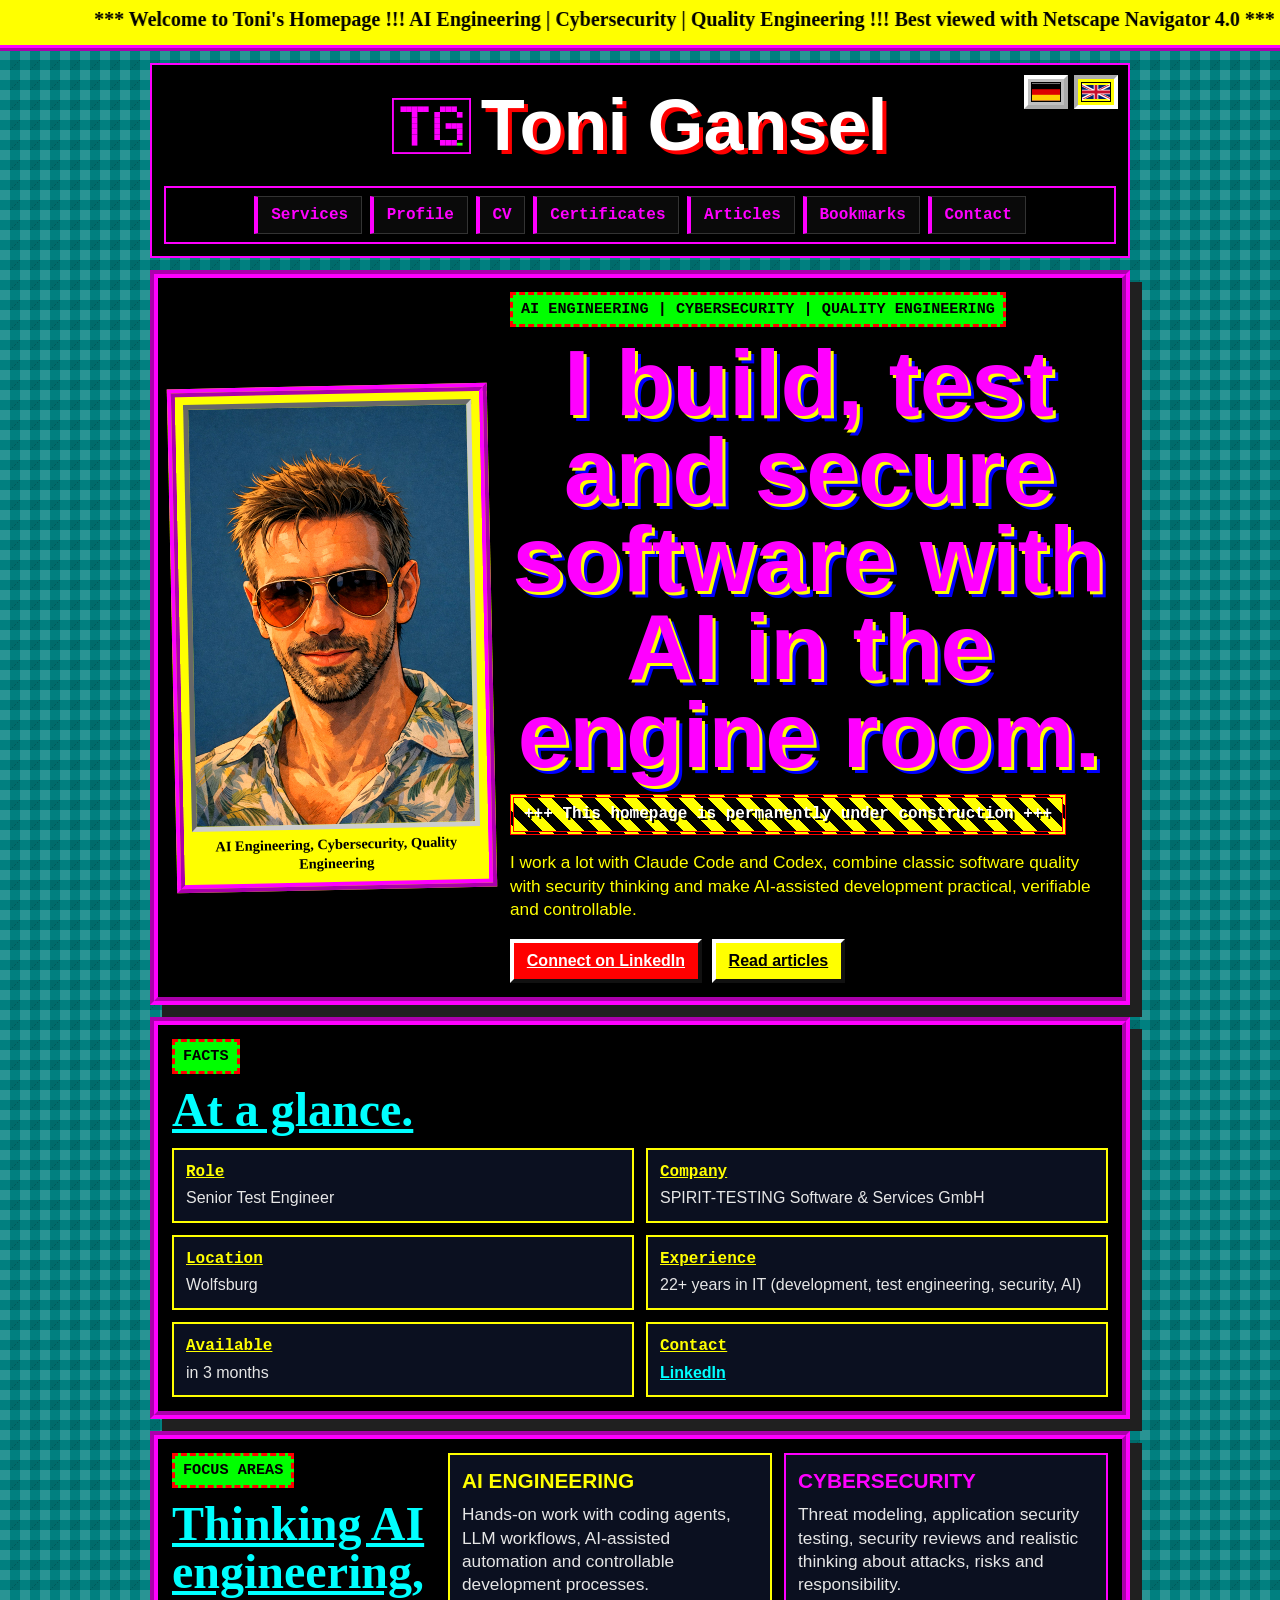
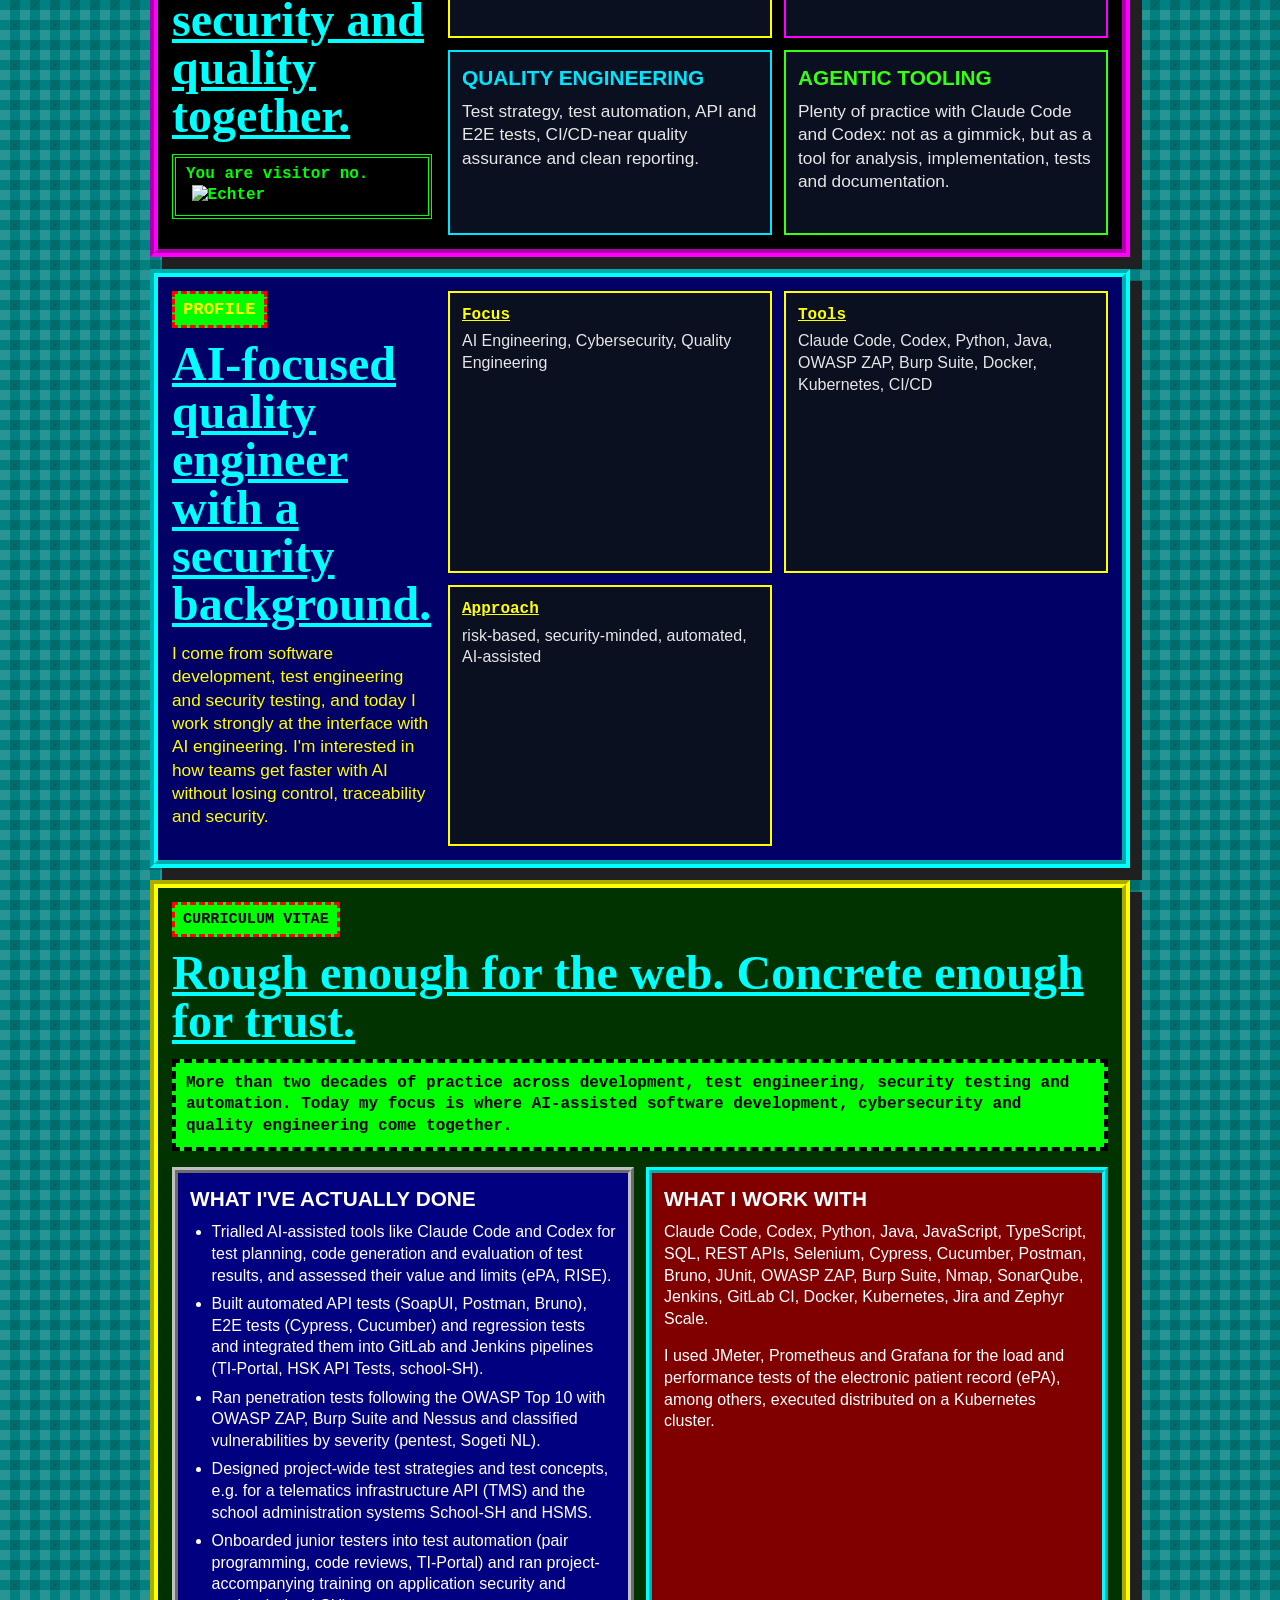
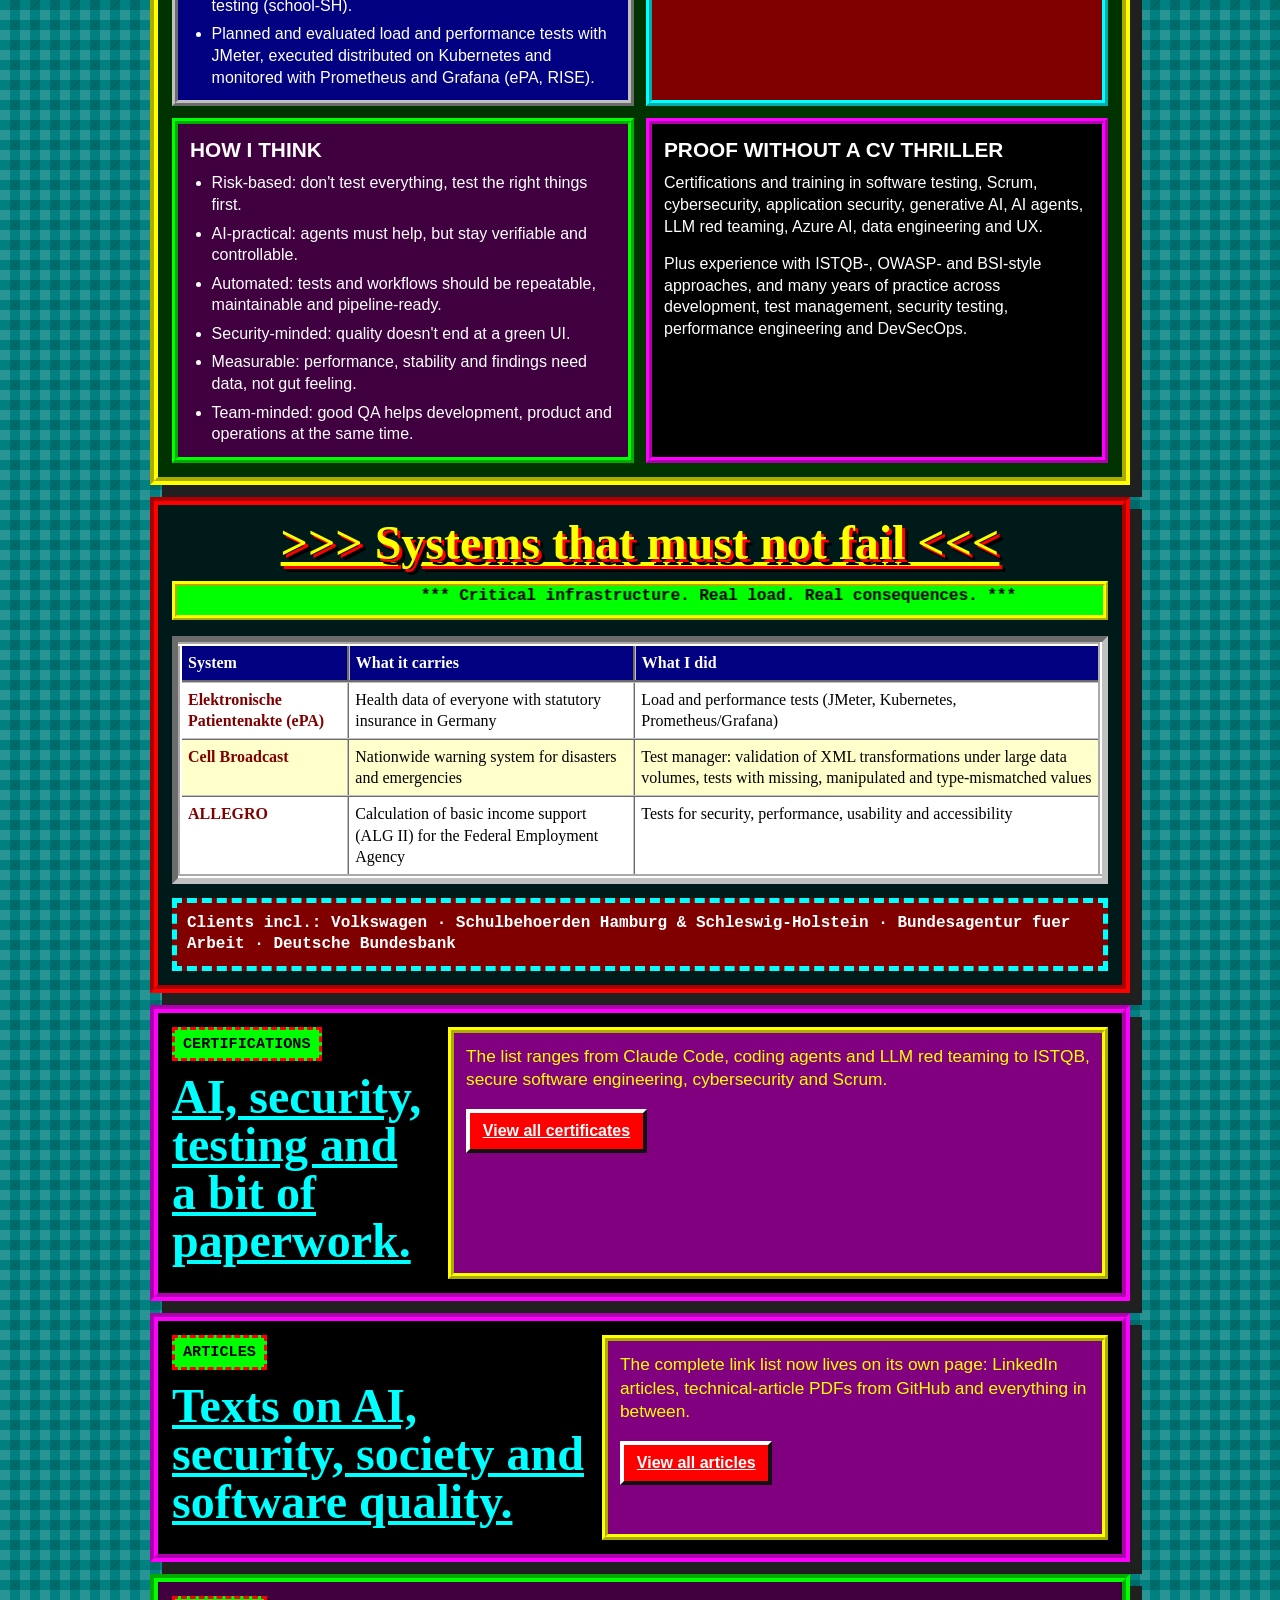
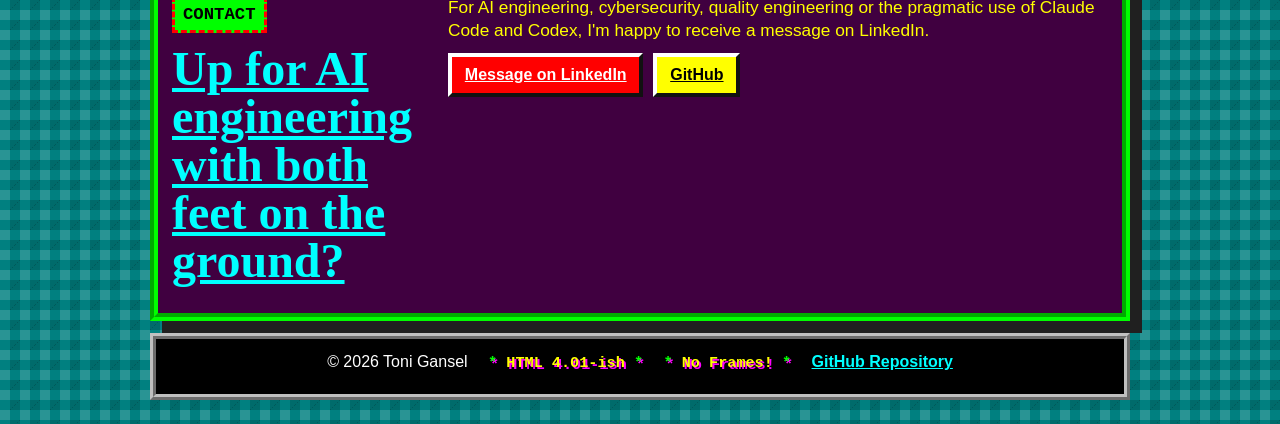
==== commit 8f4f259a: "style updates" ====
--- a/index.html
+++ b/index.html
@@ -355,13 +355,13 @@
         <div>
           <p class="section-kicker" data-i18n="index.contact.kicker">Kontakt</p>
           <h2 data-i18n="index.contact.h2">Lust auf AI Engineering mit Bodenhaftung?</h2>
-          <p data-i18n="index.contact.p">
+        </div>
+        <div class="contact-actions">
+          <p class="contact-copy" data-i18n="index.contact.p">
             Fuer AI Engineering, Cybersecurity, Quality Engineering oder den
             pragmatischen Einsatz von Claude Code und Codex freue ich mich ueber
             eine Nachricht auf LinkedIn.
           </p>
-        </div>
-        <div class="contact-actions">
           <a class="button primary" href="https://de.linkedin.com/in/toni-gansel-814813245" data-i18n="index.contact.btnPrimary">Auf LinkedIn schreiben</a>
           <a class="button secondary" href="https://github.com/t0nigansel">GitHub</a>
         </div>
--- a/styles.css
+++ b/styles.css
@@ -284,6 +284,10 @@
   font-size: 1.08rem;
 }
 
+.contact-band .section-kicker {
+  color: #000000;
+}
+
 .under-construction,
 .visitor-counter {
   display: inline-block;
@@ -332,6 +336,11 @@
 
 .contact-actions .button {
   flex: 0 0 auto;
+}
+
+.contact-copy {
+  flex: 1 0 100%;
+  margin: 0;
 }
 
 .button.primary {
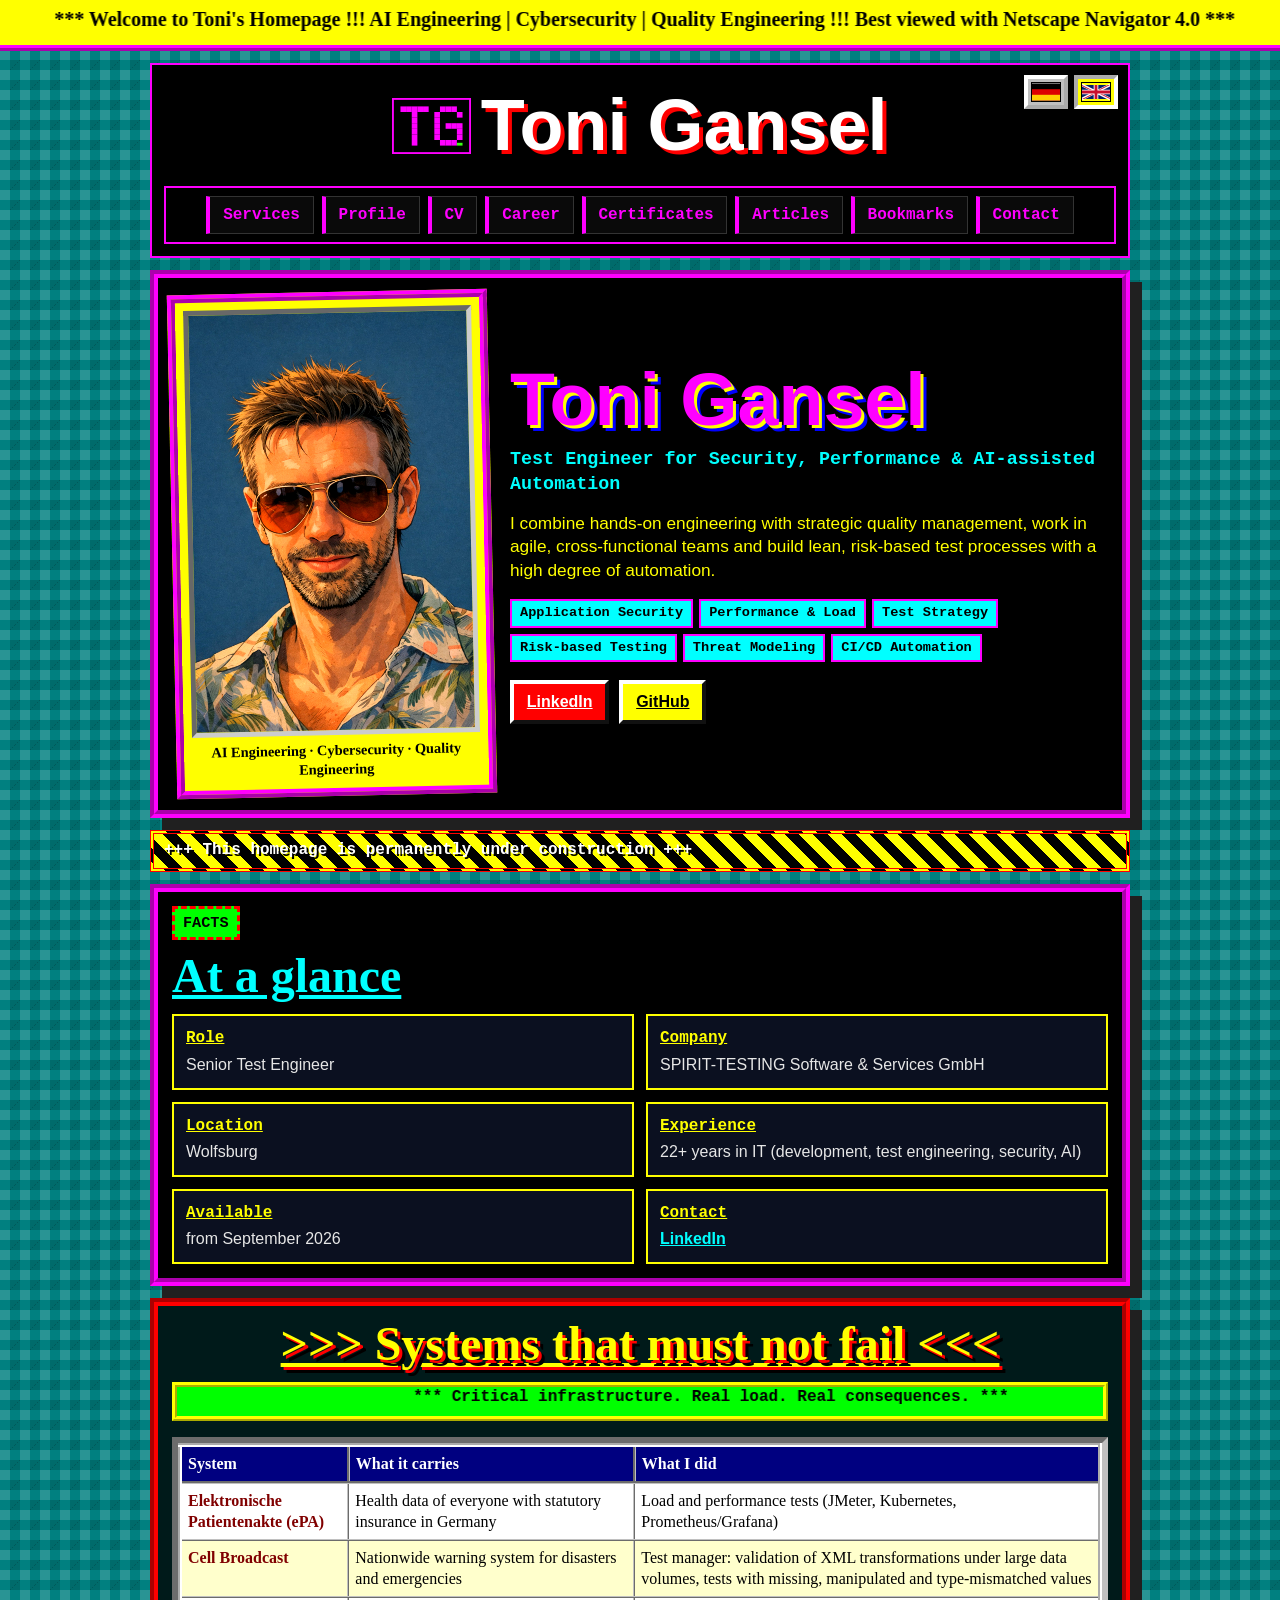
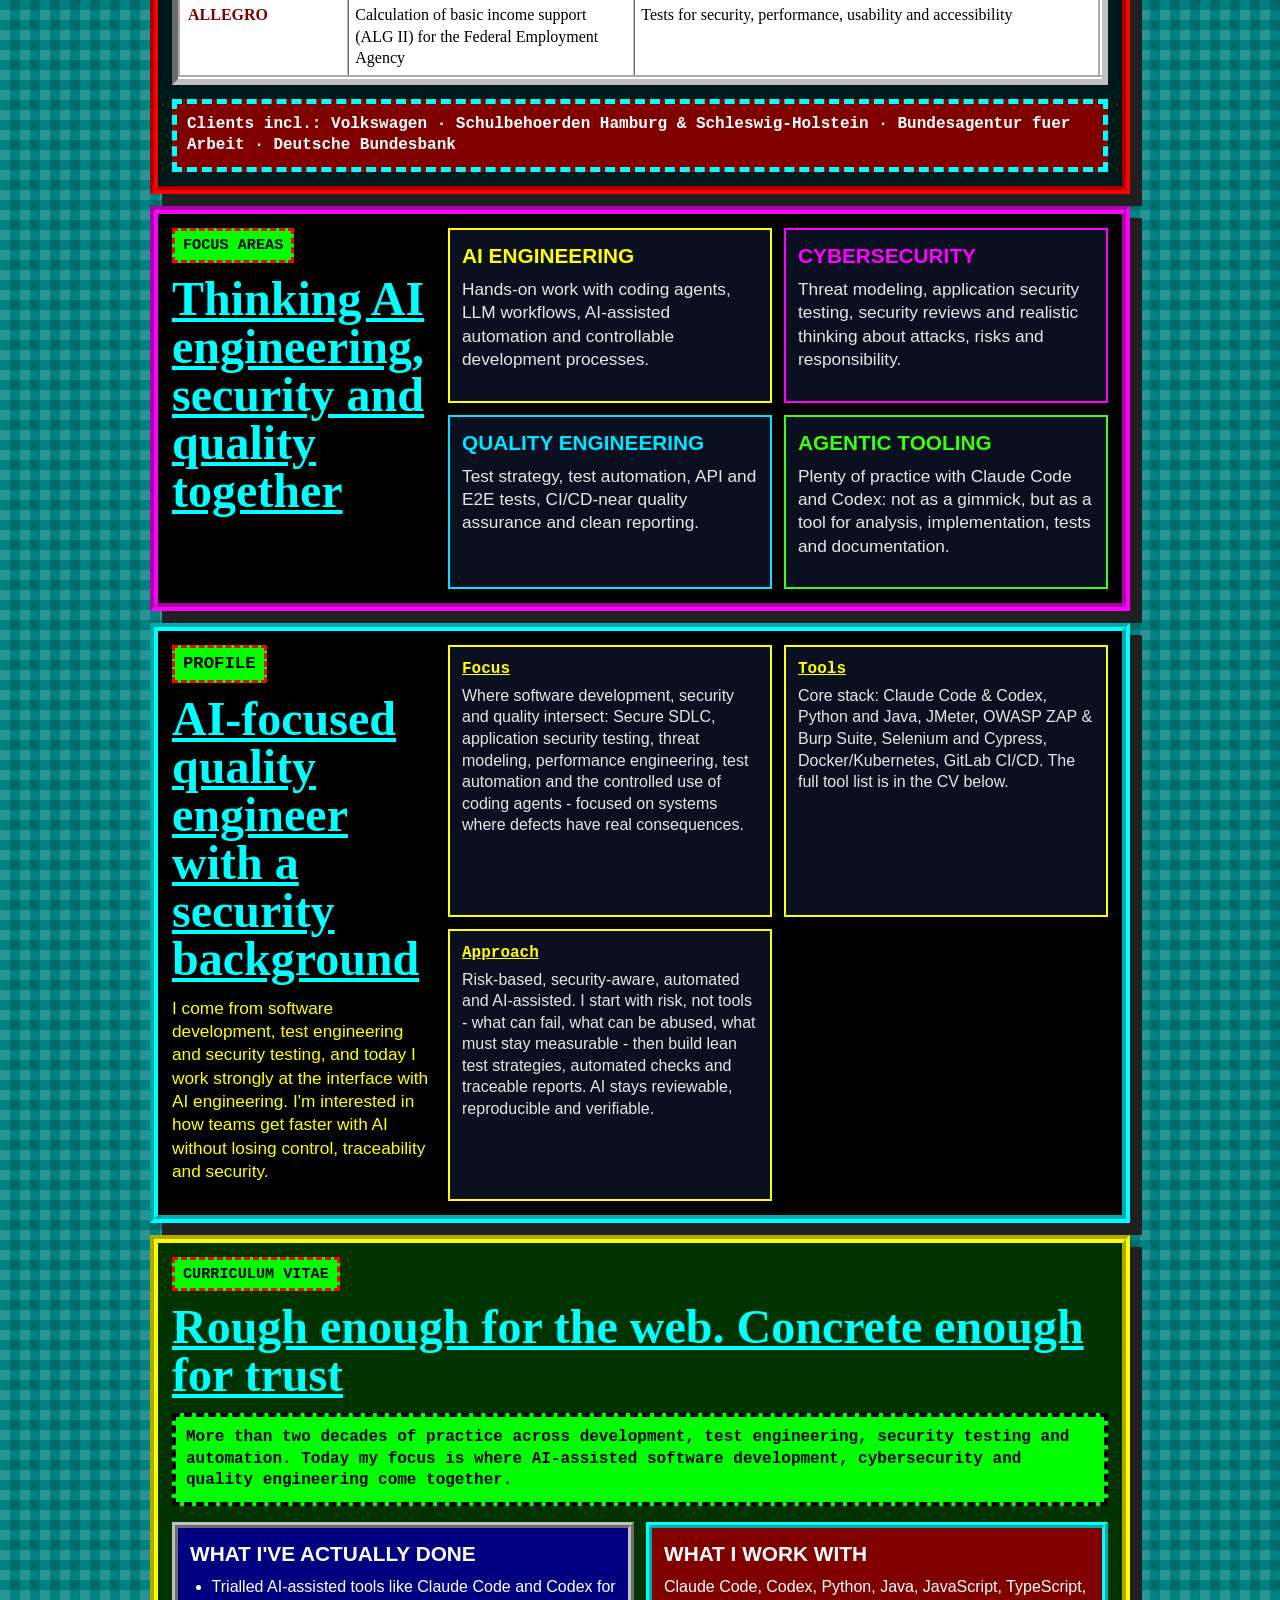
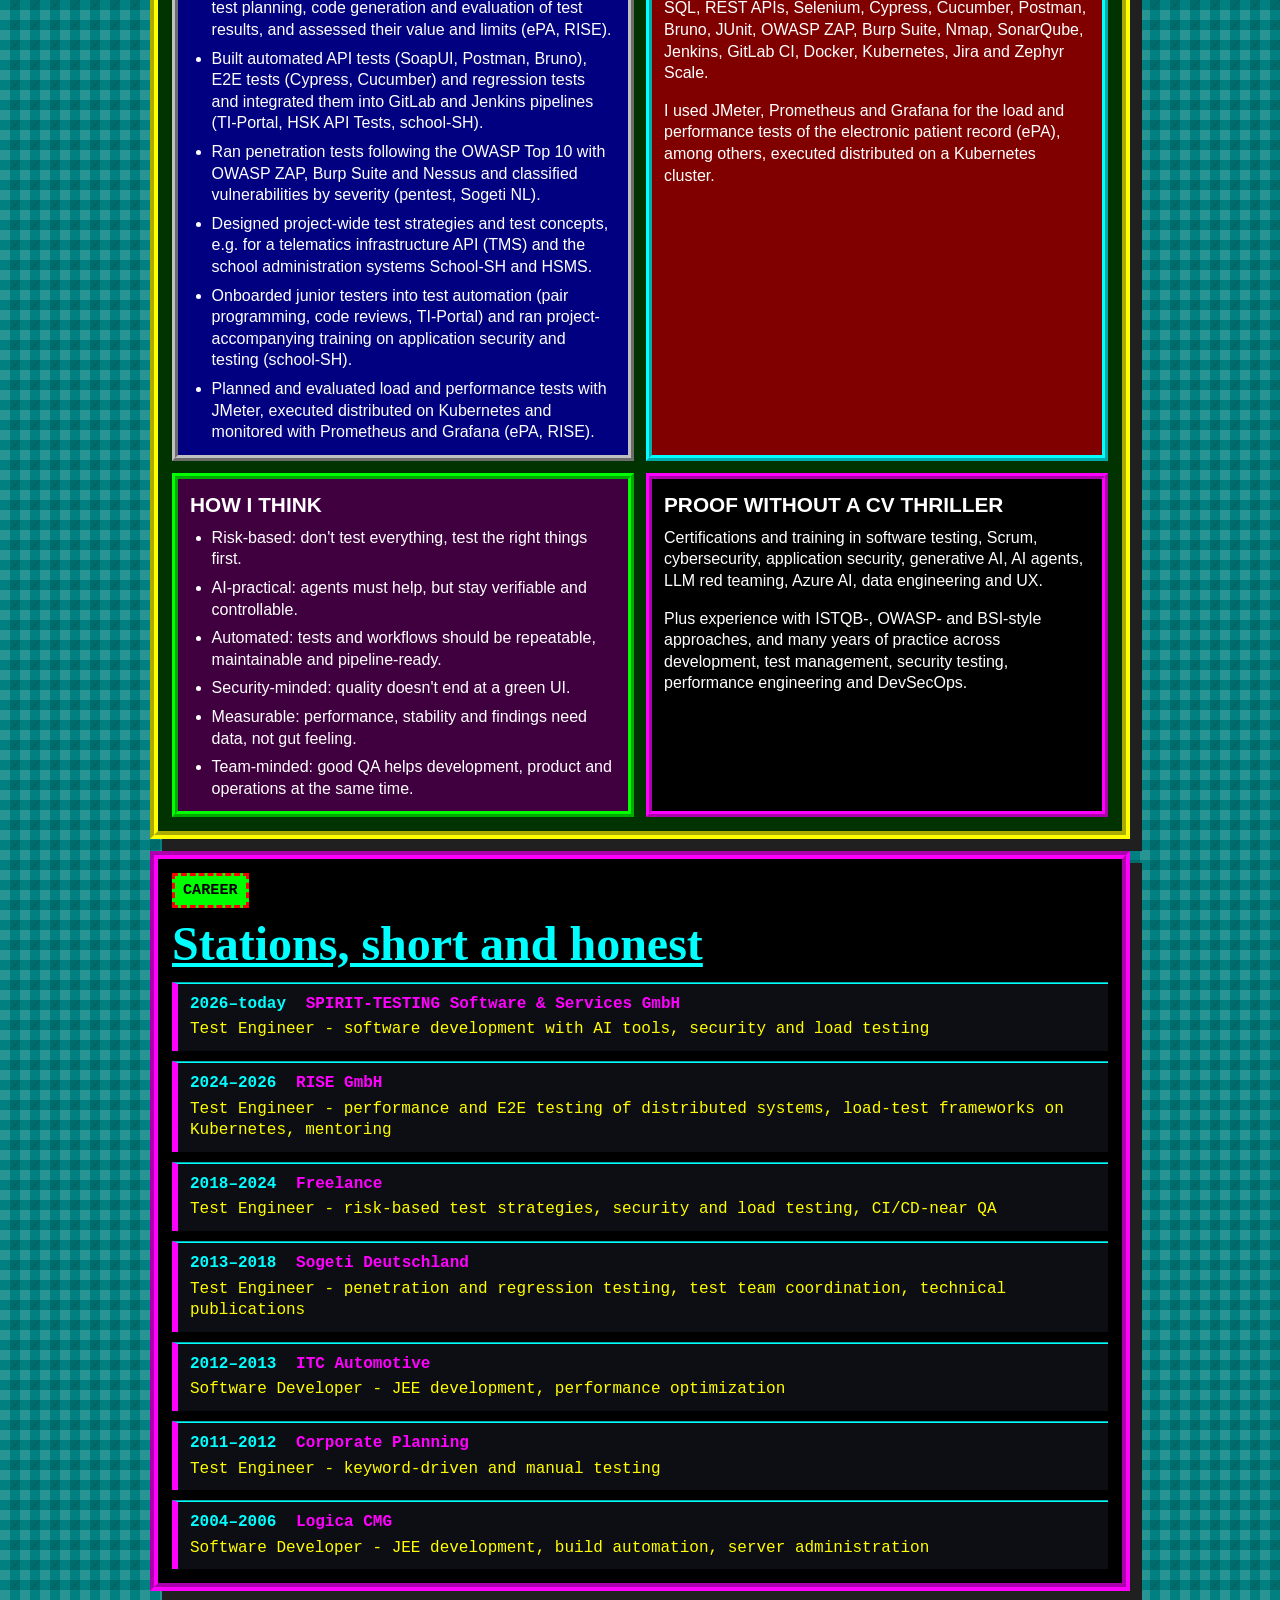
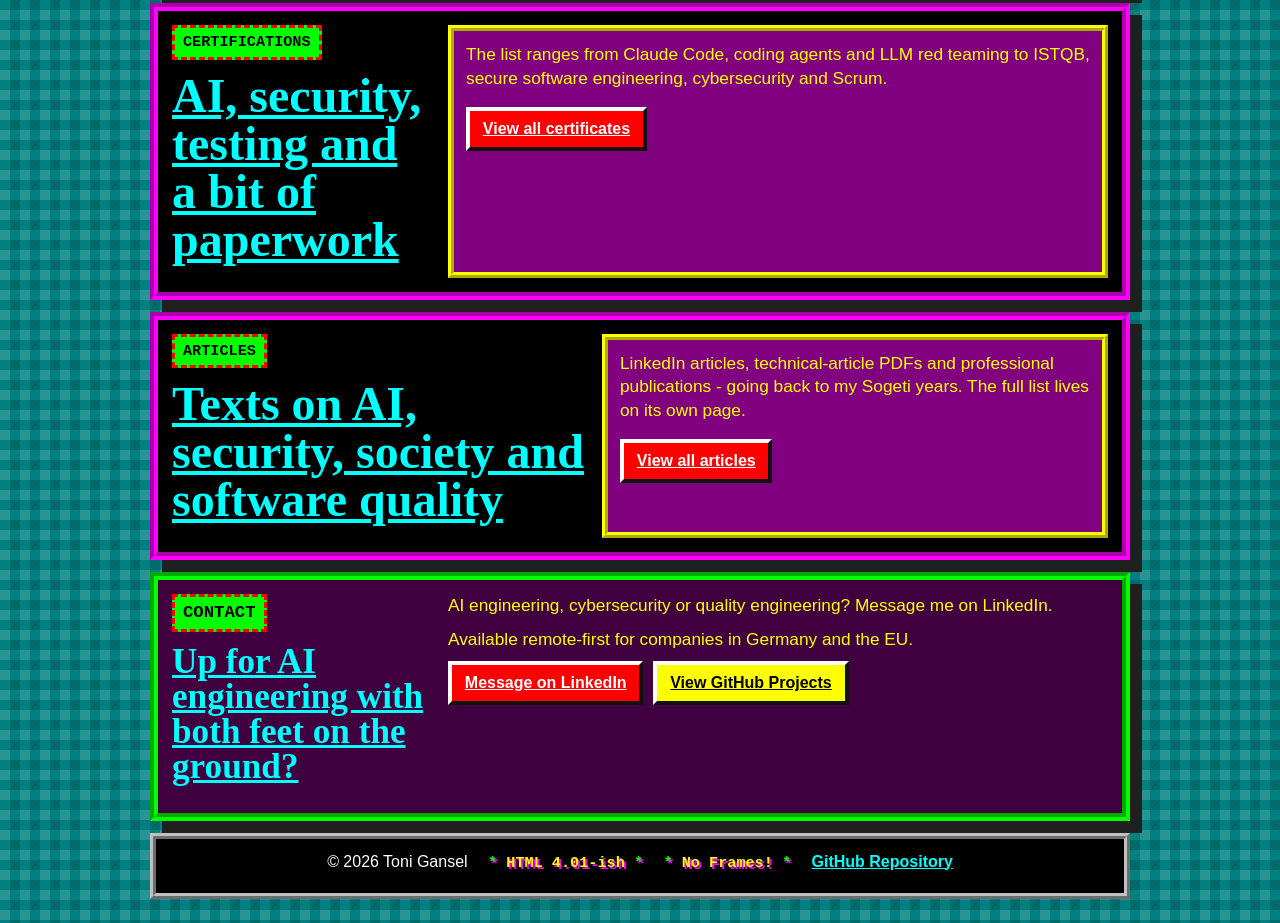
==== commit c4ca1aa6: "Moved stuff around, less dots, no counter Co-Authored-By: Claude Opus 4.8 <noreply@anthropic.com>" ====
--- a/index.html
+++ b/index.html
@@ -80,6 +80,7 @@
         <a href="#leistungen" data-i18n="nav.services">Leistungen</a>
         <a href="#profil" data-i18n="nav.profile">Profil</a>
         <a href="#cv" data-i18n="nav.cv">CV</a>
+        <a href="#werdegang" data-i18n="nav.timeline">Werdegang</a>
         <a href="certifications.html" data-i18n="nav.certs">Zertifikate</a>
         <a href="articles.html" data-i18n="nav.articles">Artikel</a>
         <a href="bookmarks.html" data-i18n="nav.bookmarks">Lesezeichen</a>
@@ -91,28 +92,37 @@
       <section class="hero" aria-labelledby="hero-title">
         <figure class="hero-photo">
           <img src="assets/toni-profile.jpeg" alt="Portrait von Toni Gansel">
-          <figcaption data-i18n="index.hero.figcaption">AI Engineering, Cybersecurity, Quality Engineering</figcaption>
+          <figcaption data-i18n="index.hero.figcaption">AI Engineering · Cybersecurity · Quality Engineering</figcaption>
         </figure>
         <div class="hero-content">
-          <p class="eyebrow" data-i18n="index.hero.eyebrow">AI Engineering | Cybersecurity | Quality Engineering</p>
-          <h1 id="hero-title" data-i18n="index.hero.title">Ich baue, teste und sichere Software mit AI im Maschinenraum.</h1>
-          <p class="under-construction" data-i18n="index.hero.underConstruction">+++ Diese Homepage ist permanent im Umbau +++</p>
+          <h1 id="hero-title" data-i18n="index.hero.title">Toni Gansel</h1>
+          <p class="hero-role" data-i18n="index.hero.role">Test Engineer fuer Sicherheit, Performance &amp; AI-gestuetzte Automatisierung</p>
           <p class="hero-copy" data-i18n="index.hero.copy">
-            Ich arbeite viel mit Claude Code und Codex, verbinde klassische
-            Software-Qualitaet mit Security Thinking und mache AI-gestuetzte
-            Entwicklung praktisch, pruefbar und kontrollierbar.
-          </p>
+            Ich verbinde technische Umsetzung mit strategischem Qualitaetsmanagement,
+            arbeite in agilen, interdisziplinaeren Teams und baue schlanke,
+            risikoorientierte Testprozesse mit hohem Automatisierungsgrad.
+          </p>
+          <ul class="focus-chips" aria-label="Schwerpunkte">
+            <li data-i18n="index.hero.chip1">Application Security</li>
+            <li data-i18n="index.hero.chip2">Performance &amp; Last</li>
+            <li data-i18n="index.hero.chip3">Teststrategie</li>
+            <li data-i18n="index.hero.chip4">Risikobasiertes Testen</li>
+            <li data-i18n="index.hero.chip5">Threat Modeling</li>
+            <li data-i18n="index.hero.chip6">CI/CD-Automatisierung</li>
+          </ul>
           <div class="hero-actions" aria-label="Kontaktoptionen">
-            <a class="button primary" href="https://de.linkedin.com/in/toni-gansel-814813245" data-i18n="index.hero.ctaPrimary">Auf LinkedIn Kontakt aufnehmen</a>
-            <a class="button secondary" href="articles.html" data-i18n="index.hero.ctaSecondary">Artikel lesen</a>
-          </div>
-        </div>
-      </section>
+            <a class="button primary" href="https://de.linkedin.com/in/toni-gansel-814813245">LinkedIn</a>
+            <a class="button secondary" href="https://github.com/t0nigansel">GitHub</a>
+          </div>
+        </div>
+      </section>
+
+      <p class="under-construction" data-i18n="index.hero.underConstruction" style="display:block;width:min(980px,calc(100% - 18px));margin:0 auto 12px;">+++ Diese Homepage ist permanent im Umbau +++</p>
 
       <section class="section vitals" id="fakten" aria-label="Fakten">
         <div>
           <p class="section-kicker" data-i18n="index.facts.kicker">Fakten</p>
-          <h2 data-i18n="index.facts.h2">Auf einen Blick.</h2>
+          <h2 data-i18n="index.facts.h2">Auf einen Blick</h2>
         </div>
         <dl class="facts">
           <div>
@@ -133,153 +143,13 @@
           </div>
           <div>
             <dt data-i18n="index.facts.available.dt">Verfuegbar</dt>
-            <dd data-i18n="index.facts.available.dd">ab in 3 Monaten</dd>
+            <dd data-i18n="index.facts.available.dd">ab September 2026</dd>
           </div>
           <div>
             <dt data-i18n="index.facts.contact.dt">Kontakt</dt>
             <dd><a href="https://de.linkedin.com/in/toni-gansel-814813245">LinkedIn</a></dd>
           </div>
         </dl>
-      </section>
-
-      <section class="section intro" id="leistungen">
-        <div>
-          <p class="section-kicker" data-i18n="index.services.kicker">Schwerpunkte</p>
-          <h2 data-i18n="index.services.h2">AI Engineering, Security und Qualitaet zusammen denken.</h2>
-          <p class="visitor-counter">
-            <span data-i18n="index.services.visitor">Sie sind Besucher Nr.</span>
-            <img
-              src="https://hits.sh/t0nigansel.github.io.svg?label=&color=ff00ff&labelColor=000000"
-              alt="Echter Besucherzaehler fuer diese Website"
-            >
-          </p>
-        </div>
-        <div class="service-grid">
-          <article class="service-card">
-            <h3 data-i18n="index.services.card1.h3">AI Engineering</h3>
-            <p data-i18n="index.services.card1.p">
-              Praktische Arbeit mit Coding Agents, LLM-Workflows, AI-gestuetzter
-              Automatisierung und kontrollierbaren Entwicklungsprozessen.
-            </p>
-          </article>
-          <article class="service-card">
-            <h3 data-i18n="index.services.card2.h3">Cybersecurity</h3>
-            <p data-i18n="index.services.card2.p">
-              Threat Modeling, Application Security Testing, Security Reviews und
-              realistisches Denken ueber Angriffe, Risiken und Verantwortung.
-            </p>
-          </article>
-          <article class="service-card">
-            <h3 data-i18n="index.services.card3.h3">Quality Engineering</h3>
-            <p data-i18n="index.services.card3.p">
-              Teststrategie, Testautomatisierung, API- und E2E-Tests, CI/CD-nahe
-              Qualitaetssicherung und sauberes Reporting.
-            </p>
-          </article>
-          <article class="service-card">
-            <h3 data-i18n="index.services.card4.h3">Agentic Tooling</h3>
-            <p data-i18n="index.services.card4.p">
-              Viel Praxis mit Claude Code und Codex: nicht als Spielerei, sondern
-              als Werkzeug fuer Analyse, Implementierung, Tests und Dokumentation.
-            </p>
-          </article>
-        </div>
-      </section>
-
-      <section class="band" id="profil">
-        <div class="profile-layout">
-          <div class="profile-copy">
-            <p class="section-kicker" data-i18n="index.profile.kicker">Profil</p>
-            <h2 data-i18n="index.profile.h2">AI-naher Quality Engineer mit Security-Hintergrund.</h2>
-            <p data-i18n="index.profile.p">
-              Ich komme aus Softwareentwicklung, Test Engineering und Security Testing
-              und arbeite heute stark an der Schnittstelle zu AI Engineering. Mich
-              interessiert, wie Teams mit AI schneller werden, ohne Kontrolle,
-              Nachvollziehbarkeit und Sicherheit zu verlieren.
-            </p>
-          </div>
-          <dl class="facts">
-            <div>
-              <dt data-i18n="index.profile.focus.dt">Fokus</dt>
-              <dd data-i18n="index.profile.focus.dd">AI Engineering, Cybersecurity, Quality Engineering</dd>
-            </div>
-            <div>
-              <dt data-i18n="index.profile.tools.dt">Tools</dt>
-              <dd>Claude Code, Codex, Python, Java, OWASP ZAP, Burp Suite, Docker, Kubernetes, CI/CD</dd>
-            </div>
-            <div>
-              <dt data-i18n="index.profile.approach.dt">Arbeitsweise</dt>
-              <dd data-i18n="index.profile.approach.dd">risikobasiert, security-nah, automatisiert, AI-gestuetzt</dd>
-            </div>
-          </dl>
-        </div>
-      </section>
-
-      <section class="section cv-section" id="cv">
-        <div>
-          <p class="section-kicker" data-i18n="index.cv.kicker">Curriculum Vitae</p>
-          <h2 data-i18n="index.cv.h2">Grob genug fuers Web. Konkret genug fuer Vertrauen.</h2>
-          <p class="privacy-note" data-i18n="index.cv.intro">
-            Mehr als zwei Jahrzehnte Praxis zwischen Entwicklung, Test Engineering,
-            Security Testing und Automatisierung. Heute liegt mein Schwerpunkt dort,
-            wo AI-gestuetzte Softwareentwicklung, Cybersecurity und Quality
-            Engineering zusammenlaufen.
-          </p>
-        </div>
-        <div class="cv-board">
-          <article class="cv-box">
-            <h3 data-i18n="index.cv.box1.h3">Was ich praktisch gemacht habe</h3>
-            <ul>
-              <li data-i18n="index.cv.box1.li1">KI-gestuetzte Werkzeuge wie Claude Code und Codex fuer Testplanung, Codegenerierung und Auswertung von Testergebnissen erprobt und ihren Mehrwert und ihre Grenzen bewertet (EPA, RISE).</li>
-              <li data-i18n="index.cv.box1.li2">Automatisierte API-Tests (SoapUI, Postman, Bruno), E2E-Tests (Cypress, Cucumber) und Regressionstests aufgebaut und in GitLab- und Jenkins-Pipelines integriert (TI-Portal, HSK API Tests, school-SH).</li>
-              <li data-i18n="index.cv.box1.li3">Penetrationstests nach OWASP Top 10 mit OWASP ZAP, Burp Suite und Nessus durchgefuehrt und Schwachstellen nach Schweregrad klassifiziert (Pentest, Sogeti NL).</li>
-              <li data-i18n="index.cv.box1.li4">Projektweite Teststrategien und Testkonzepte konzipiert, u.a. fuer eine Telematikinfrastruktur-API (TMS) und die Schulverwaltungen School-SH und HSMS.</li>
-              <li data-i18n="index.cv.box1.li5">Junior Tester in die Testautomatisierung eingearbeitet (Pair Programming, Code Reviews, TI-Portal) und projektbegleitende Schulungen zu Application Security und Testing gehalten (school-SH).</li>
-              <li data-i18n="index.cv.box1.li6">Last- und Performancetests mit JMeter geplant und ausgewertet, verteilt ausgefuehrt auf Kubernetes und ueberwacht mit Prometheus und Grafana (EPA, RISE).</li>
-            </ul>
-          </article>
-
-          <article class="cv-box">
-            <h3 data-i18n="index.cv.box2.h3">Womit ich arbeite</h3>
-            <p data-i18n="index.cv.box2.p1">
-              Claude Code, Codex, Python, Java, JavaScript, TypeScript, SQL,
-              REST-APIs, Selenium, Cypress, Cucumber, Postman, Bruno, JUnit,
-              OWASP ZAP, Burp Suite, Nmap, SonarQube, Jenkins, GitLab CI,
-              Docker, Kubernetes, Jira und Zephyr Scale.
-            </p>
-            <p data-i18n="index.cv.box2.p2">
-              JMeter, Prometheus und Grafana habe ich u.a. fuer die Last- und
-              Performancetests der Elektronischen Patientenakte eingesetzt,
-              verteilt ausgefuehrt auf einem Kubernetes-Cluster.
-            </p>
-          </article>
-
-          <article class="cv-box">
-            <h3 data-i18n="index.cv.box3.h3">Wie ich denke</h3>
-            <ul>
-              <li data-i18n="index.cv.box3.li1">Risikobasiert: Nicht alles testen, sondern das Richtige zuerst.</li>
-              <li data-i18n="index.cv.box3.li2">AI-praktisch: Agents muessen helfen, aber pruefbar und steuerbar bleiben.</li>
-              <li data-i18n="index.cv.box3.li3">Automatisiert: Tests und Workflows sollen wiederholbar, wartbar und pipelinefaehig sein.</li>
-              <li data-i18n="index.cv.box3.li4">Sicherheitsnah: Qualitaet endet nicht bei gruener UI.</li>
-              <li data-i18n="index.cv.box3.li5">Messbar: Performance, Stabilitaet und Befunde brauchen Daten statt Bauchgefuehl.</li>
-              <li data-i18n="index.cv.box3.li6">Teamnah: Gute QA hilft Entwicklung, Produkt und Betrieb gleichzeitig.</li>
-            </ul>
-          </article>
-
-          <article class="cv-box">
-            <h3 data-i18n="index.cv.box4.h3">Nachweise ohne Lebenslauf-Krimi</h3>
-            <p data-i18n="index.cv.box4.p1">
-              Zertifizierungen und Weiterbildungen in Softwaretesting, Scrum,
-              Cybersecurity, Application Security, Generative AI, AI Agents,
-              LLM Red Teaming, Azure AI, Data Engineering und UX.
-            </p>
-            <p data-i18n="index.cv.box4.p2">
-              Dazu Erfahrung mit ISTQB-, OWASP- und BSI-nahen Vorgehensweisen,
-              plus viele Jahre Praxis zwischen Entwicklung, Testmanagement,
-              Security Testing, Performance Engineering und DevSecOps.
-            </p>
-          </article>
-        </div>
       </section>
 
       <!-- ============ GREATEST HITS ============ -->
@@ -323,10 +193,188 @@
         </p>
       </section>
 
+      <section class="section intro" id="leistungen">
+        <div>
+          <p class="section-kicker" data-i18n="index.services.kicker">Schwerpunkte</p>
+          <h2 data-i18n="index.services.h2">AI Engineering, Security und Qualitaet zusammen denken</h2>
+        </div>
+        <div class="service-grid">
+          <article class="service-card">
+            <h3 data-i18n="index.services.card1.h3">AI Engineering</h3>
+            <p data-i18n="index.services.card1.p">
+              Praktische Arbeit mit Coding Agents, LLM-Workflows, AI-gestuetzter
+              Automatisierung und kontrollierbaren Entwicklungsprozessen.
+            </p>
+          </article>
+          <article class="service-card">
+            <h3 data-i18n="index.services.card2.h3">Cybersecurity</h3>
+            <p data-i18n="index.services.card2.p">
+              Threat Modeling, Application Security Testing, Security Reviews und
+              realistisches Denken ueber Angriffe, Risiken und Verantwortung.
+            </p>
+          </article>
+          <article class="service-card">
+            <h3 data-i18n="index.services.card3.h3">Quality Engineering</h3>
+            <p data-i18n="index.services.card3.p">
+              Teststrategie, Testautomatisierung, API- und E2E-Tests, CI/CD-nahe
+              Qualitaetssicherung und sauberes Reporting.
+            </p>
+          </article>
+          <article class="service-card">
+            <h3 data-i18n="index.services.card4.h3">Agentic Tooling</h3>
+            <p data-i18n="index.services.card4.p">
+              Viel Praxis mit Claude Code und Codex: nicht als Spielerei, sondern
+              als Werkzeug fuer Analyse, Implementierung, Tests und Dokumentation.
+            </p>
+          </article>
+        </div>
+      </section>
+
+      <section class="band" id="profil">
+        <div class="profile-layout">
+          <div class="profile-copy">
+            <p class="section-kicker" data-i18n="index.profile.kicker">Profil</p>
+            <h2 data-i18n="index.profile.h2">AI-naher Quality Engineer mit Security-Hintergrund</h2>
+            <p data-i18n="index.profile.p">
+              Ich komme aus Softwareentwicklung, Test Engineering und Security Testing
+              und arbeite heute stark an der Schnittstelle zu AI Engineering. Mich
+              interessiert, wie Teams mit AI schneller werden, ohne Kontrolle,
+              Nachvollziehbarkeit und Sicherheit zu verlieren.
+            </p>
+          </div>
+          <dl class="facts">
+            <div>
+              <dt data-i18n="index.profile.focus.dt">Fokus</dt>
+              <dd data-i18n="index.profile.focus.dd">Dort, wo Softwareentwicklung, Security und Qualitaet zusammenlaufen: Secure SDLC, Application Security Testing, Threat Modeling, Performance Engineering, Testautomatisierung und der kontrollierte Einsatz von Coding Agents - mit Fokus auf Systeme, bei denen Fehler echte Folgen haben.</dd>
+            </div>
+            <div>
+              <dt data-i18n="index.profile.tools.dt">Tools</dt>
+              <dd data-i18n="index.profile.tools.dd">Schwerpunkt-Stack: Claude Code &amp; Codex, Python und Java, JMeter, OWASP ZAP &amp; Burp Suite, Selenium und Cypress, Docker/Kubernetes, GitLab CI/CD. Die komplette Toolliste steht im CV weiter unten.</dd>
+            </div>
+            <div>
+              <dt data-i18n="index.profile.approach.dt">Arbeitsweise</dt>
+              <dd data-i18n="index.profile.approach.dd">Risikobasiert, security-nah, automatisiert und AI-gestuetzt. Ich beginne mit dem Risiko, nicht mit Tools - was kann ausfallen, was missbraucht werden, was muss messbar bleiben - und baue daraus schlanke Teststrategien, automatisierte Checks und nachvollziehbare Reports. AI bleibt pruefbar, reproduzierbar und verifizierbar.</dd>
+            </div>
+          </dl>
+        </div>
+      </section>
+
+      <section class="section cv-section" id="cv">
+        <div>
+          <p class="section-kicker" data-i18n="index.cv.kicker">Curriculum Vitae</p>
+          <h2 data-i18n="index.cv.h2">Grob genug fuers Web. Konkret genug fuer Vertrauen</h2>
+          <p class="privacy-note" data-i18n="index.cv.intro">
+            Mehr als zwei Jahrzehnte Praxis zwischen Entwicklung, Test Engineering,
+            Security Testing und Automatisierung. Heute liegt mein Schwerpunkt dort,
+            wo AI-gestuetzte Softwareentwicklung, Cybersecurity und Quality
+            Engineering zusammenlaufen.
+          </p>
+        </div>
+        <div class="cv-board">
+          <article class="cv-box">
+            <h3 data-i18n="index.cv.box1.h3">Was ich praktisch gemacht habe</h3>
+            <ul>
+              <li data-i18n="index.cv.box1.li1">KI-gestuetzte Werkzeuge wie Claude Code und Codex fuer Testplanung, Codegenerierung und Auswertung von Testergebnissen erprobt und ihren Mehrwert und ihre Grenzen bewertet (EPA, RISE).</li>
+              <li data-i18n="index.cv.box1.li2">Automatisierte API-Tests (SoapUI, Postman, Bruno), E2E-Tests (Cypress, Cucumber) und Regressionstests aufgebaut und in GitLab- und Jenkins-Pipelines integriert (TI-Portal, HSK API Tests, school-SH).</li>
+              <li data-i18n="index.cv.box1.li3">Penetrationstests nach OWASP Top 10 mit OWASP ZAP, Burp Suite und Nessus durchgefuehrt und Schwachstellen nach Schweregrad klassifiziert (Pentest, Sogeti NL).</li>
+              <li data-i18n="index.cv.box1.li4">Projektweite Teststrategien und Testkonzepte konzipiert, u.a. fuer eine Telematikinfrastruktur-API (TMS) und die Schulverwaltungen School-SH und HSMS.</li>
+              <li data-i18n="index.cv.box1.li5">Junior Tester in die Testautomatisierung eingearbeitet (Pair Programming, Code Reviews, TI-Portal) und projektbegleitende Schulungen zu Application Security und Testing gehalten (school-SH).</li>
+              <li data-i18n="index.cv.box1.li6">Last- und Performancetests mit JMeter geplant und ausgewertet, verteilt ausgefuehrt auf Kubernetes und ueberwacht mit Prometheus und Grafana (EPA, RISE).</li>
+            </ul>
+          </article>
+
+          <article class="cv-box">
+            <h3 data-i18n="index.cv.box2.h3">Womit ich arbeite</h3>
+            <p data-i18n="index.cv.box2.p1">
+              Claude Code, Codex, Python, Java, JavaScript, TypeScript, SQL,
+              REST-APIs, Selenium, Cypress, Cucumber, Postman, Bruno, JUnit,
+              OWASP ZAP, Burp Suite, Nmap, SonarQube, Jenkins, GitLab CI,
+              Docker, Kubernetes, Jira und Zephyr Scale.
+            </p>
+            <p data-i18n="index.cv.box2.p2">
+              JMeter, Prometheus und Grafana habe ich u.a. fuer die Last- und
+              Performancetests der Elektronischen Patientenakte eingesetzt,
+              verteilt ausgefuehrt auf einem Kubernetes-Cluster.
+            </p>
+          </article>
+
+          <article class="cv-box">
+            <h3 data-i18n="index.cv.box3.h3">Wie ich denke</h3>
+            <ul>
+              <li data-i18n="index.cv.box3.li1">Risikobasiert: Nicht alles testen, sondern das Richtige zuerst.</li>
+              <li data-i18n="index.cv.box3.li2">AI-praktisch: Agents muessen helfen, aber pruefbar und steuerbar bleiben.</li>
+              <li data-i18n="index.cv.box3.li3">Automatisiert: Tests und Workflows sollen wiederholbar, wartbar und pipelinefaehig sein.</li>
+              <li data-i18n="index.cv.box3.li4">Sicherheitsnah: Qualitaet endet nicht bei gruener UI.</li>
+              <li data-i18n="index.cv.box3.li5">Messbar: Performance, Stabilitaet und Befunde brauchen Daten statt Bauchgefuehl.</li>
+              <li data-i18n="index.cv.box3.li6">Teamnah: Gute QA hilft Entwicklung, Produkt und Betrieb gleichzeitig.</li>
+            </ul>
+          </article>
+
+          <article class="cv-box">
+            <h3 data-i18n="index.cv.box4.h3">Nachweise ohne Lebenslauf-Krimi</h3>
+            <p data-i18n="index.cv.box4.p1">
+              Zertifizierungen und Weiterbildungen in Softwaretesting, Scrum,
+              Cybersecurity, Application Security, Generative AI, AI Agents,
+              LLM Red Teaming, Azure AI, Data Engineering und UX.
+            </p>
+            <p data-i18n="index.cv.box4.p2">
+              Dazu Erfahrung mit ISTQB-, OWASP- und BSI-nahen Vorgehensweisen,
+              plus viele Jahre Praxis zwischen Entwicklung, Testmanagement,
+              Security Testing, Performance Engineering und DevSecOps.
+            </p>
+          </article>
+        </div>
+      </section>
+
+      <!-- ============ TIMELINE ============ -->
+      <section class="section timeline-section" id="werdegang">
+        <div>
+          <p class="section-kicker" data-i18n="index.timeline.kicker">Werdegang</p>
+          <h2 data-i18n="index.timeline.h2">Stationen, kurz und ehrlich</h2>
+        </div>
+        <div class="timeline">
+          <div class="timeline-item">
+            <span class="timeline-period" data-i18n="index.timeline.item1.period">2026&ndash;heute</span>
+            <span class="timeline-company">SPIRIT-TESTING Software &amp; Services GmbH</span>
+            <span class="timeline-desc" data-i18n="index.timeline.item1.desc">Test Engineer - Softwareentwicklung mit AI-Tools, Sicherheits- und Lasttests</span>
+          </div>
+          <div class="timeline-item">
+            <span class="timeline-period">2024&ndash;2026</span>
+            <span class="timeline-company">RISE GmbH</span>
+            <span class="timeline-desc" data-i18n="index.timeline.item2.desc">Test Engineer - Performance- und E2E-Tests verteilter Systeme, Lasttest-Frameworks auf Kubernetes, Mentoring</span>
+          </div>
+          <div class="timeline-item">
+            <span class="timeline-period">2018&ndash;2024</span>
+            <span class="timeline-company" data-i18n="index.timeline.freelance">Freiberufler</span>
+            <span class="timeline-desc" data-i18n="index.timeline.item3.desc">Test Engineer - risikobasierte Teststrategien, Security- und Lasttests, CI/CD-nahe Qualitaetssicherung</span>
+          </div>
+          <div class="timeline-item">
+            <span class="timeline-period">2013&ndash;2018</span>
+            <span class="timeline-company">Sogeti Deutschland</span>
+            <span class="timeline-desc" data-i18n="index.timeline.item4.desc">Test Engineer - Penetrations- und Regressionstests, Koordination von Testteams, Fachpublikationen</span>
+          </div>
+          <div class="timeline-item">
+            <span class="timeline-period">2012&ndash;2013</span>
+            <span class="timeline-company">ITC Automotive</span>
+            <span class="timeline-desc" data-i18n="index.timeline.item5.desc">Softwareentwickler - JEE-Entwicklung, Performance-Optimierung</span>
+          </div>
+          <div class="timeline-item">
+            <span class="timeline-period">2011&ndash;2012</span>
+            <span class="timeline-company">Corporate Planning</span>
+            <span class="timeline-desc" data-i18n="index.timeline.item6.desc">Test Engineer - Keyword-basierte Tests, manuelle Tests</span>
+          </div>
+          <div class="timeline-item">
+            <span class="timeline-period">2004&ndash;2006</span>
+            <span class="timeline-company">Logica CMG</span>
+            <span class="timeline-desc" data-i18n="index.timeline.item7.desc">Softwareentwickler - JEE-Entwicklung, Build-Automatisierung, Serveradministration</span>
+          </div>
+        </div>
+      </section>
+
       <section class="section split" id="zertifikate">
         <div>
           <p class="section-kicker" data-i18n="index.certsTeaser.kicker">Zertifizierungen</p>
-          <h2 data-i18n="index.certsTeaser.h2">AI, Security, Testing und ein bisschen Papierkrieg.</h2>
+          <h2 data-i18n="index.certsTeaser.h2">AI, Security, Testing und ein bisschen Papierkrieg</h2>
         </div>
         <div class="article-list teaser-list">
           <p data-i18n="index.certsTeaser.p">
@@ -340,12 +388,12 @@
       <section class="section split article-teaser" id="artikel">
         <div>
           <p class="section-kicker" data-i18n="index.articlesTeaser.kicker">Artikel</p>
-          <h2 data-i18n="index.articlesTeaser.h2">Texte zu AI, Security, Gesellschaft und Softwarequalitaet.</h2>
+          <h2 data-i18n="index.articlesTeaser.h2">Texte zu AI, Security, Gesellschaft und Softwarequalitaet</h2>
         </div>
         <div class="article-list teaser-list">
           <p data-i18n="index.articlesTeaser.p">
-            Die komplette Linkliste liegt jetzt auf einer eigenen Seite: LinkedIn-Artikel,
-            Fachartikel-PDFs aus GitHub und alles, was irgendwo dazwischen passiert ist.
+            LinkedIn-Artikel, Fachartikel-PDFs und Fachpublikationen - bis zurueck in
+            die Sogeti-Zeit. Die komplette Liste liegt auf einer eigenen Seite.
           </p>
           <a class="button primary" href="articles.html" data-i18n="index.articlesTeaser.btn">Alle Artikel anzeigen</a>
         </div>
@@ -358,12 +406,13 @@
         </div>
         <div class="contact-actions">
           <p class="contact-copy" data-i18n="index.contact.p">
-            Fuer AI Engineering, Cybersecurity, Quality Engineering oder den
-            pragmatischen Einsatz von Claude Code und Codex freue ich mich ueber
-            eine Nachricht auf LinkedIn.
+            AI Engineering, Cybersecurity oder Quality Engineering? Schreib mir auf LinkedIn.
+          </p>
+          <p class="contact-copy" data-i18n="index.contact.availability">
+            Remote-first verfuegbar fuer Unternehmen in DE und EU.
           </p>
           <a class="button primary" href="https://de.linkedin.com/in/toni-gansel-814813245" data-i18n="index.contact.btnPrimary">Auf LinkedIn schreiben</a>
-          <a class="button secondary" href="https://github.com/t0nigansel">GitHub</a>
+          <a class="button secondary" href="https://github.com/t0nigansel" data-i18n="index.contact.btnGithub">GitHub-Projekte ansehen</a>
         </div>
       </section>
     </main>
--- a/styles.css
+++ b/styles.css
@@ -284,40 +284,94 @@
   font-size: 1.08rem;
 }
 
-.contact-band .section-kicker {
+.contact-band .section-kicker,
+.profile-layout .section-kicker {
   color: #000000;
 }
 
-.under-construction,
-.visitor-counter {
+.contact-band h2 {
+  font-size: clamp(1.4rem, 4vw, 2.2rem);
+  overflow-wrap: break-word;
+  word-break: break-word;
+  hyphens: auto;
+}
+
+.hero-role {
+  margin: 0 0 14px;
+  color: #00ffff;
+  font-family: "Courier New", monospace;
+  font-size: 1.15rem;
+  font-weight: bold;
+}
+
+.hero h1 {
+  text-align: left;
+  font-size: clamp(2.6rem, 6vw, 4.6rem);
+}
+
+.hero-content {
+  align-self: center;
+}
+
+.focus-chips {
+  display: flex;
+  flex-wrap: wrap;
+  gap: 6px;
+  margin: 14px 0;
+  padding: 0;
+  list-style: none;
+}
+
+.focus-chips li {
+  padding: 3px 8px;
+  color: #000;
+  background: #00ffff;
+  border: 2px solid #ff00ff;
+  font-family: "Courier New", monospace;
+  font-size: 0.85rem;
+  font-weight: bold;
+}
+
+.timeline {
+  display: grid;
+  gap: 10px;
+}
+
+.timeline-item {
+  padding: 10px 12px;
+  background: #0d0d14;
+  border-left: 6px solid #ff00ff;
+  border-top: 2px groove #00ffff;
+  font-family: "Courier New", monospace;
+}
+
+.timeline-period {
+  display: inline-block;
+  margin-right: 10px;
+  color: #00ffff;
+  font-weight: bold;
+}
+
+.timeline-company {
+  color: #ff00ff;
+  font-weight: bold;
+}
+
+.timeline-desc {
+  display: block;
+  margin-top: 4px;
+  color: #ffff00;
+}
+
+.under-construction {
   display: inline-block;
   padding: 6px 10px;
-  color: #000000;
+  color: #ffffff;
   background: repeating-linear-gradient(45deg, #ffff00 0 10px, #000000 10px 20px);
   border: 4px double #ff0000;
   font-family: "Courier New", monospace;
   font-weight: bold;
-}
-
-.under-construction {
-  color: #ffffff;
   text-shadow: 2px 2px 0 #000000;
-}
-
-.visitor-counter {
-  display: block;
-  max-width: max-content;
-  color: #00ff00;
-  background: #000000;
-  border-color: #00ff00;
-}
-
-.visitor-counter img {
-  display: inline-block;
-  height: 1.45rem;
-  margin-left: 0.35rem;
-  vertical-align: middle;
-  image-rendering: pixelated;
 }
 
 .hero-actions,
@@ -545,7 +599,7 @@
 }
 
 .band {
-  background: #000066;
+  background: #000000;
   border-color: #00ffff;
 }
 
@@ -669,6 +723,13 @@
   color: #ffff00;
   font-family: "Courier New", monospace;
   font-size: 0.92rem;
+}
+
+.cert-group-title {
+  margin: 26px 0 12px;
+  padding-bottom: 6px;
+  color: #00ff00;
+  border-bottom: 3px dashed #ff00ff;
 }
 
 .contact-band {
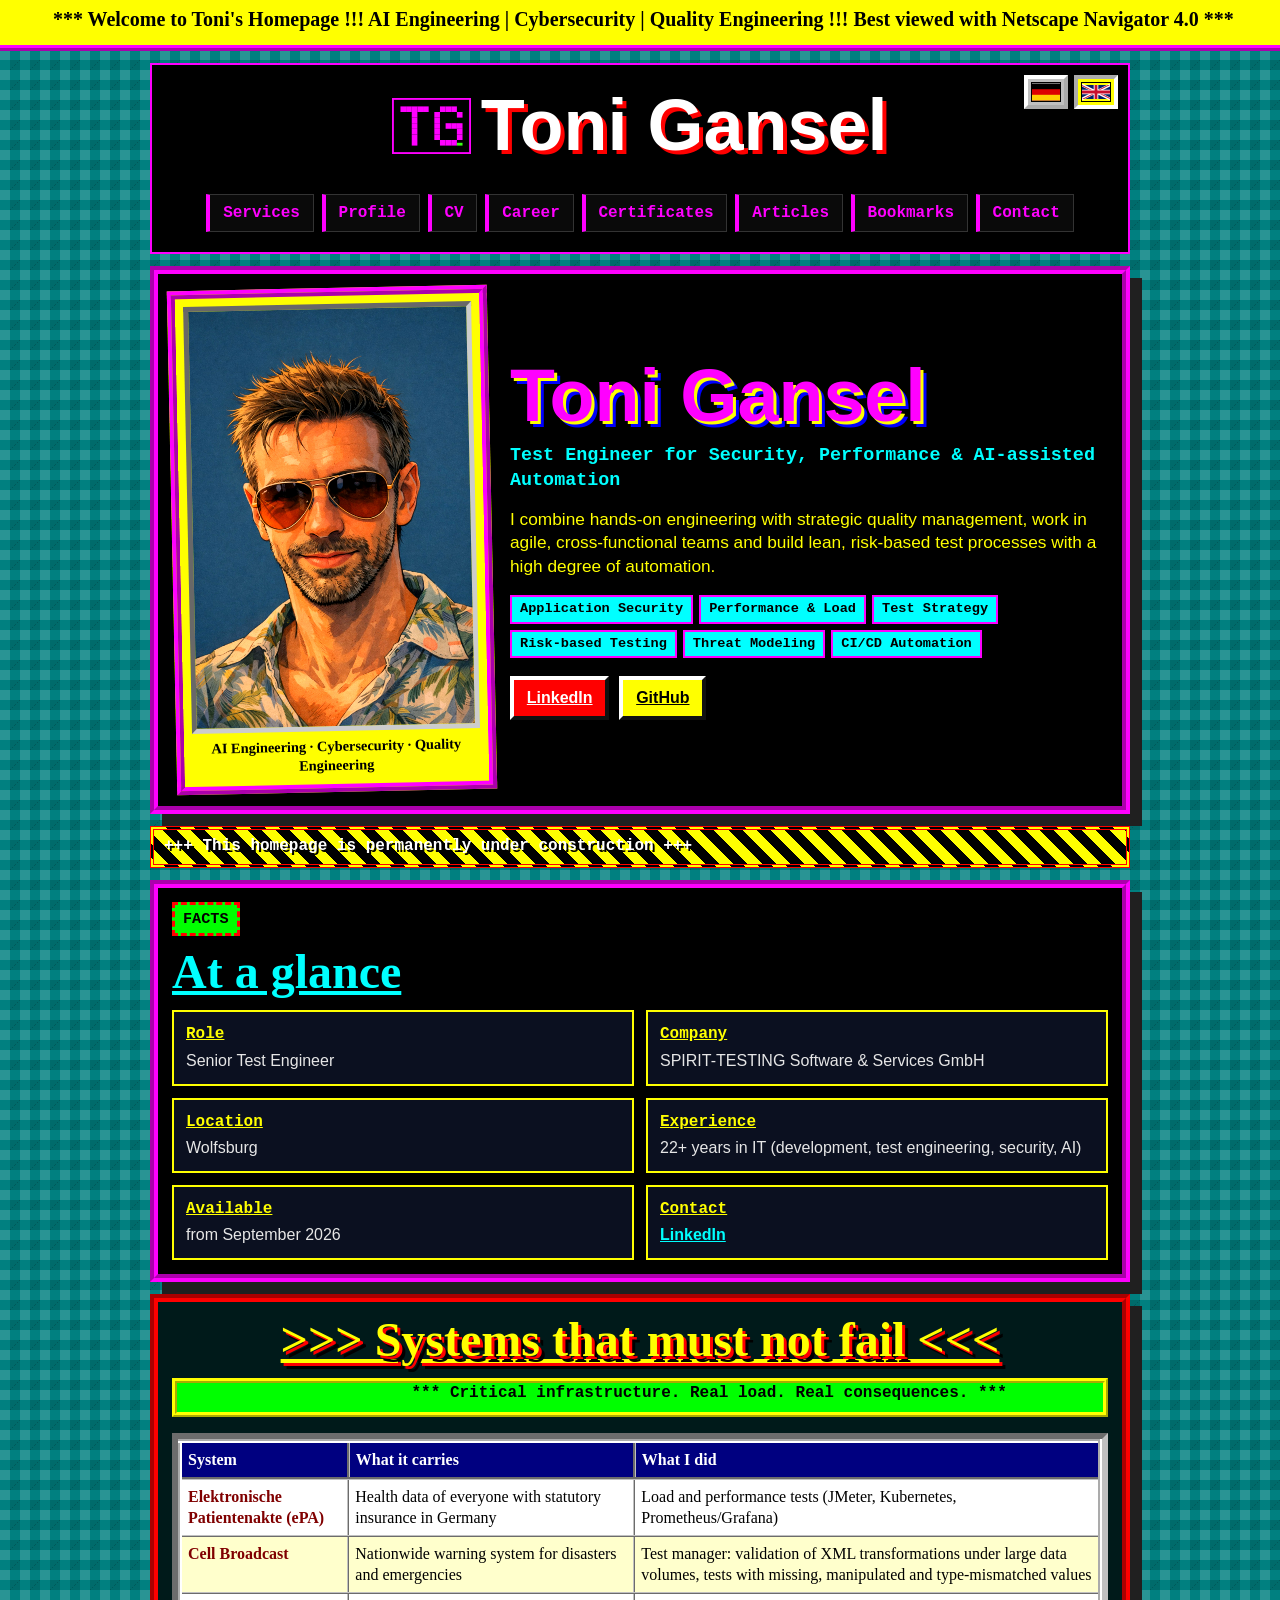
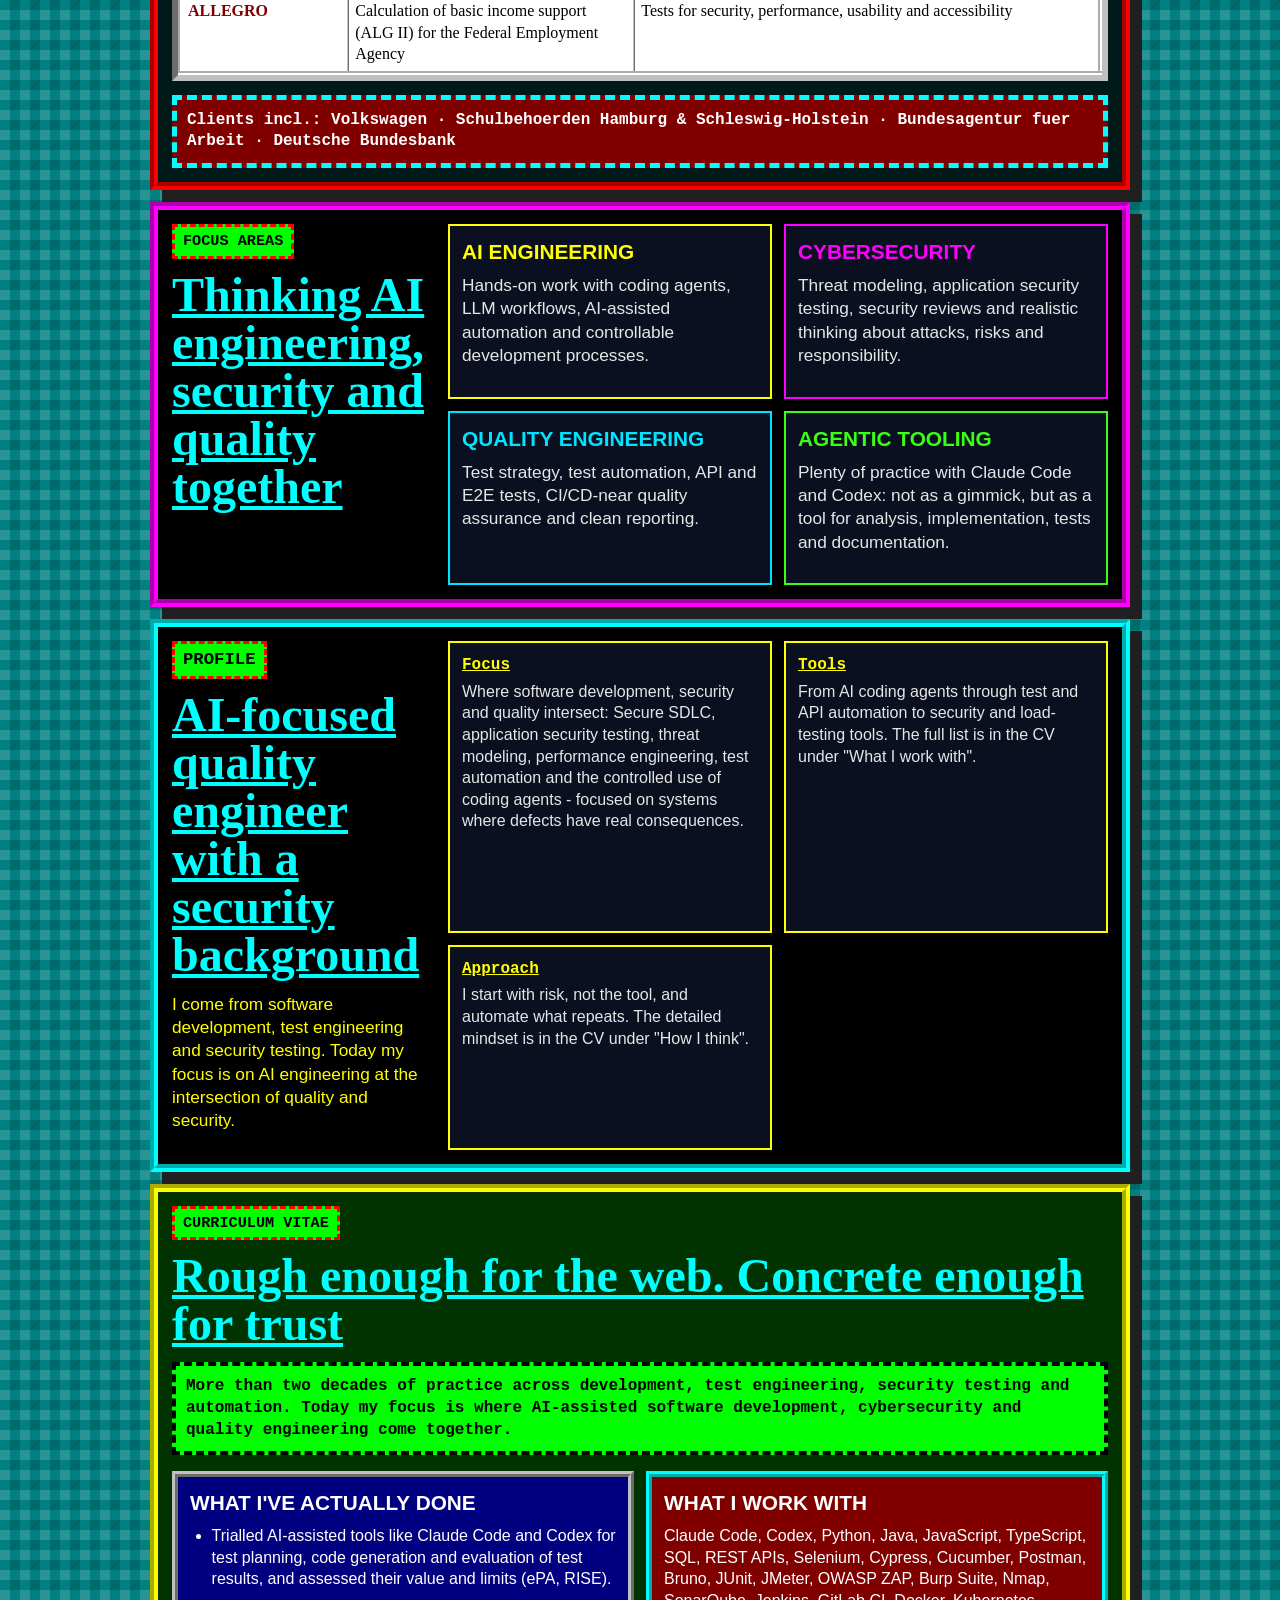
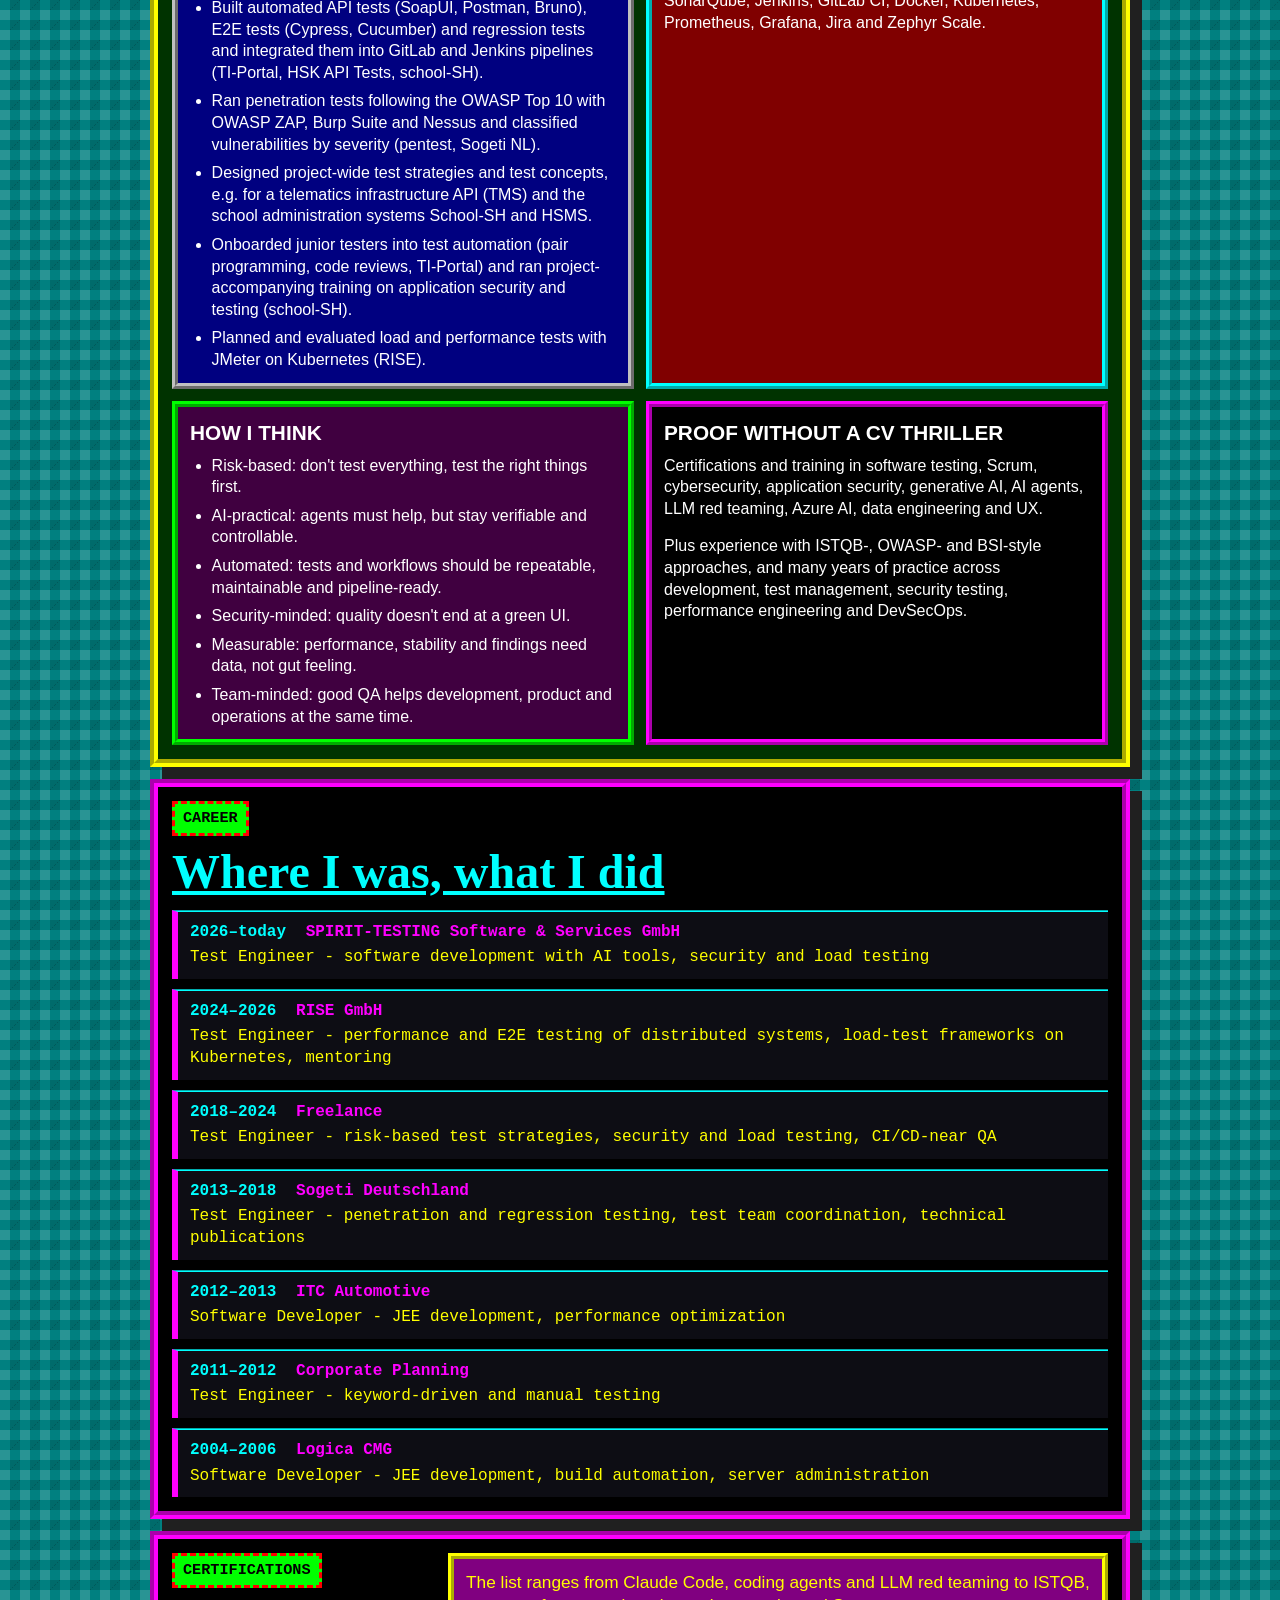
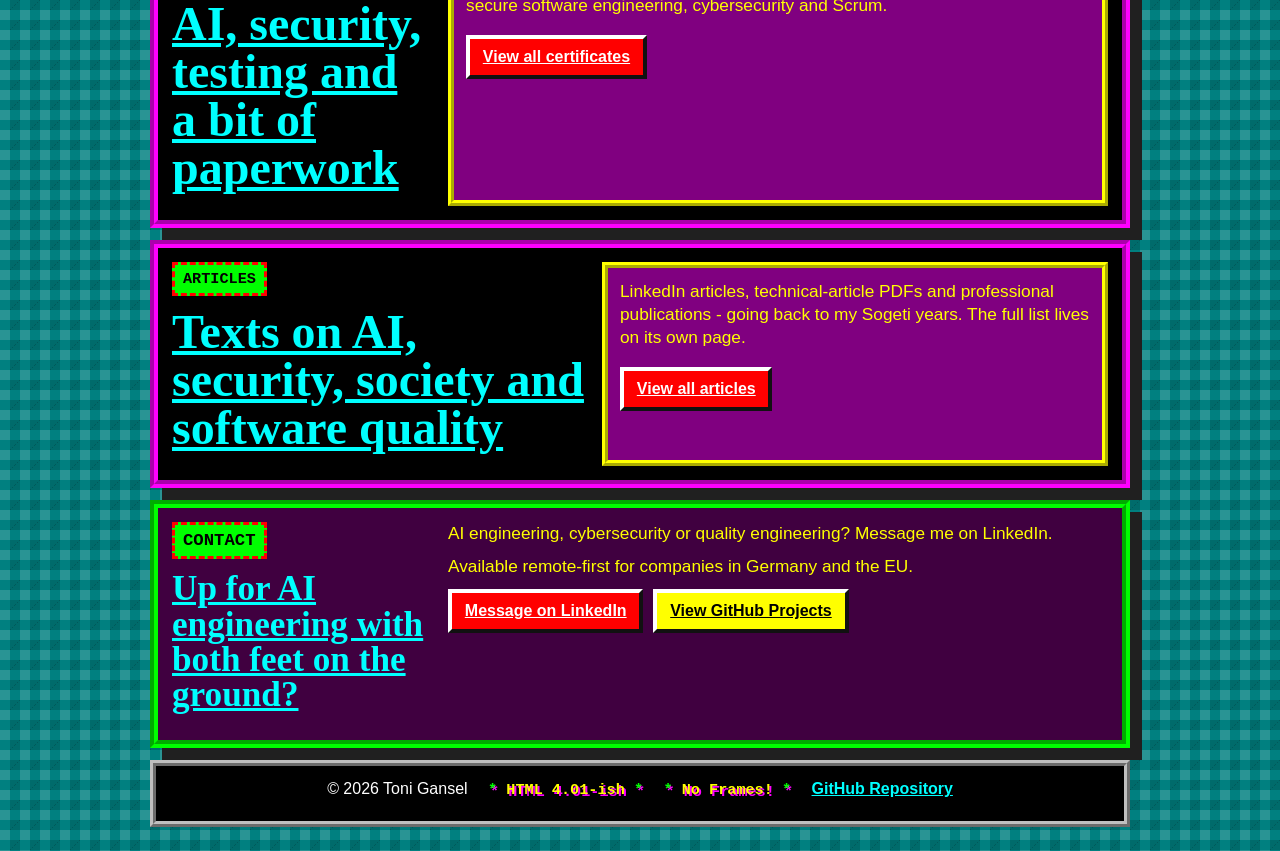
==== commit 2522a237: "Trimmed the fat, fixed a thing, new words Co-Authored-By: Claude Opus 4.8 <noreply@anthropic.com>" ====
--- a/index.html
+++ b/index.html
@@ -236,10 +236,9 @@
             <p class="section-kicker" data-i18n="index.profile.kicker">Profil</p>
             <h2 data-i18n="index.profile.h2">AI-naher Quality Engineer mit Security-Hintergrund</h2>
             <p data-i18n="index.profile.p">
-              Ich komme aus Softwareentwicklung, Test Engineering und Security Testing
-              und arbeite heute stark an der Schnittstelle zu AI Engineering. Mich
-              interessiert, wie Teams mit AI schneller werden, ohne Kontrolle,
-              Nachvollziehbarkeit und Sicherheit zu verlieren.
+              Ich komme aus Softwareentwicklung, Test Engineering und Security Testing.
+              Heute liegt mein Schwerpunkt auf AI Engineering an der Schnittstelle zu
+              Qualitaet und Sicherheit.
             </p>
           </div>
           <dl class="facts">
@@ -249,11 +248,11 @@
             </div>
             <div>
               <dt data-i18n="index.profile.tools.dt">Tools</dt>
-              <dd data-i18n="index.profile.tools.dd">Schwerpunkt-Stack: Claude Code &amp; Codex, Python und Java, JMeter, OWASP ZAP &amp; Burp Suite, Selenium und Cypress, Docker/Kubernetes, GitLab CI/CD. Die komplette Toolliste steht im CV weiter unten.</dd>
+              <dd data-i18n="index.profile.tools.dd">Vom AI-Coding-Agent ueber Test- und API-Automatisierung bis zu Security- und Lasttest-Werkzeugen. Die komplette Liste steht im CV unter "Womit ich arbeite".</dd>
             </div>
             <div>
               <dt data-i18n="index.profile.approach.dt">Arbeitsweise</dt>
-              <dd data-i18n="index.profile.approach.dd">Risikobasiert, security-nah, automatisiert und AI-gestuetzt. Ich beginne mit dem Risiko, nicht mit Tools - was kann ausfallen, was missbraucht werden, was muss messbar bleiben - und baue daraus schlanke Teststrategien, automatisierte Checks und nachvollziehbare Reports. AI bleibt pruefbar, reproduzierbar und verifizierbar.</dd>
+              <dd data-i18n="index.profile.approach.dd">Ich beginne mit dem Risiko, nicht mit dem Tool, und automatisiere, was sich wiederholt. Die ausfuehrliche Denkweise steht im CV unter "Wie ich denke".</dd>
             </div>
           </dl>
         </div>
@@ -279,7 +278,7 @@
               <li data-i18n="index.cv.box1.li3">Penetrationstests nach OWASP Top 10 mit OWASP ZAP, Burp Suite und Nessus durchgefuehrt und Schwachstellen nach Schweregrad klassifiziert (Pentest, Sogeti NL).</li>
               <li data-i18n="index.cv.box1.li4">Projektweite Teststrategien und Testkonzepte konzipiert, u.a. fuer eine Telematikinfrastruktur-API (TMS) und die Schulverwaltungen School-SH und HSMS.</li>
               <li data-i18n="index.cv.box1.li5">Junior Tester in die Testautomatisierung eingearbeitet (Pair Programming, Code Reviews, TI-Portal) und projektbegleitende Schulungen zu Application Security und Testing gehalten (school-SH).</li>
-              <li data-i18n="index.cv.box1.li6">Last- und Performancetests mit JMeter geplant und ausgewertet, verteilt ausgefuehrt auf Kubernetes und ueberwacht mit Prometheus und Grafana (EPA, RISE).</li>
+              <li data-i18n="index.cv.box1.li6">Last- und Performancetests mit JMeter auf Kubernetes geplant und ausgewertet (RISE).</li>
             </ul>
           </article>
 
@@ -288,13 +287,8 @@
             <p data-i18n="index.cv.box2.p1">
               Claude Code, Codex, Python, Java, JavaScript, TypeScript, SQL,
               REST-APIs, Selenium, Cypress, Cucumber, Postman, Bruno, JUnit,
-              OWASP ZAP, Burp Suite, Nmap, SonarQube, Jenkins, GitLab CI,
-              Docker, Kubernetes, Jira und Zephyr Scale.
-            </p>
-            <p data-i18n="index.cv.box2.p2">
-              JMeter, Prometheus und Grafana habe ich u.a. fuer die Last- und
-              Performancetests der Elektronischen Patientenakte eingesetzt,
-              verteilt ausgefuehrt auf einem Kubernetes-Cluster.
+              JMeter, OWASP ZAP, Burp Suite, Nmap, SonarQube, Jenkins, GitLab CI,
+              Docker, Kubernetes, Prometheus, Grafana, Jira und Zephyr Scale.
             </p>
           </article>
 
@@ -330,7 +324,7 @@
       <section class="section timeline-section" id="werdegang">
         <div>
           <p class="section-kicker" data-i18n="index.timeline.kicker">Werdegang</p>
-          <h2 data-i18n="index.timeline.h2">Stationen, kurz und ehrlich</h2>
+          <h2 data-i18n="index.timeline.h2">Wo ich war, was ich getan habe</h2>
         </div>
         <div class="timeline">
           <div class="timeline-item">
--- a/styles.css
+++ b/styles.css
@@ -124,7 +124,6 @@
   gap: 8px;
   padding: 8px;
   background: var(--bg);
-  border: 2px solid var(--mag);
 }
 
 .button {
